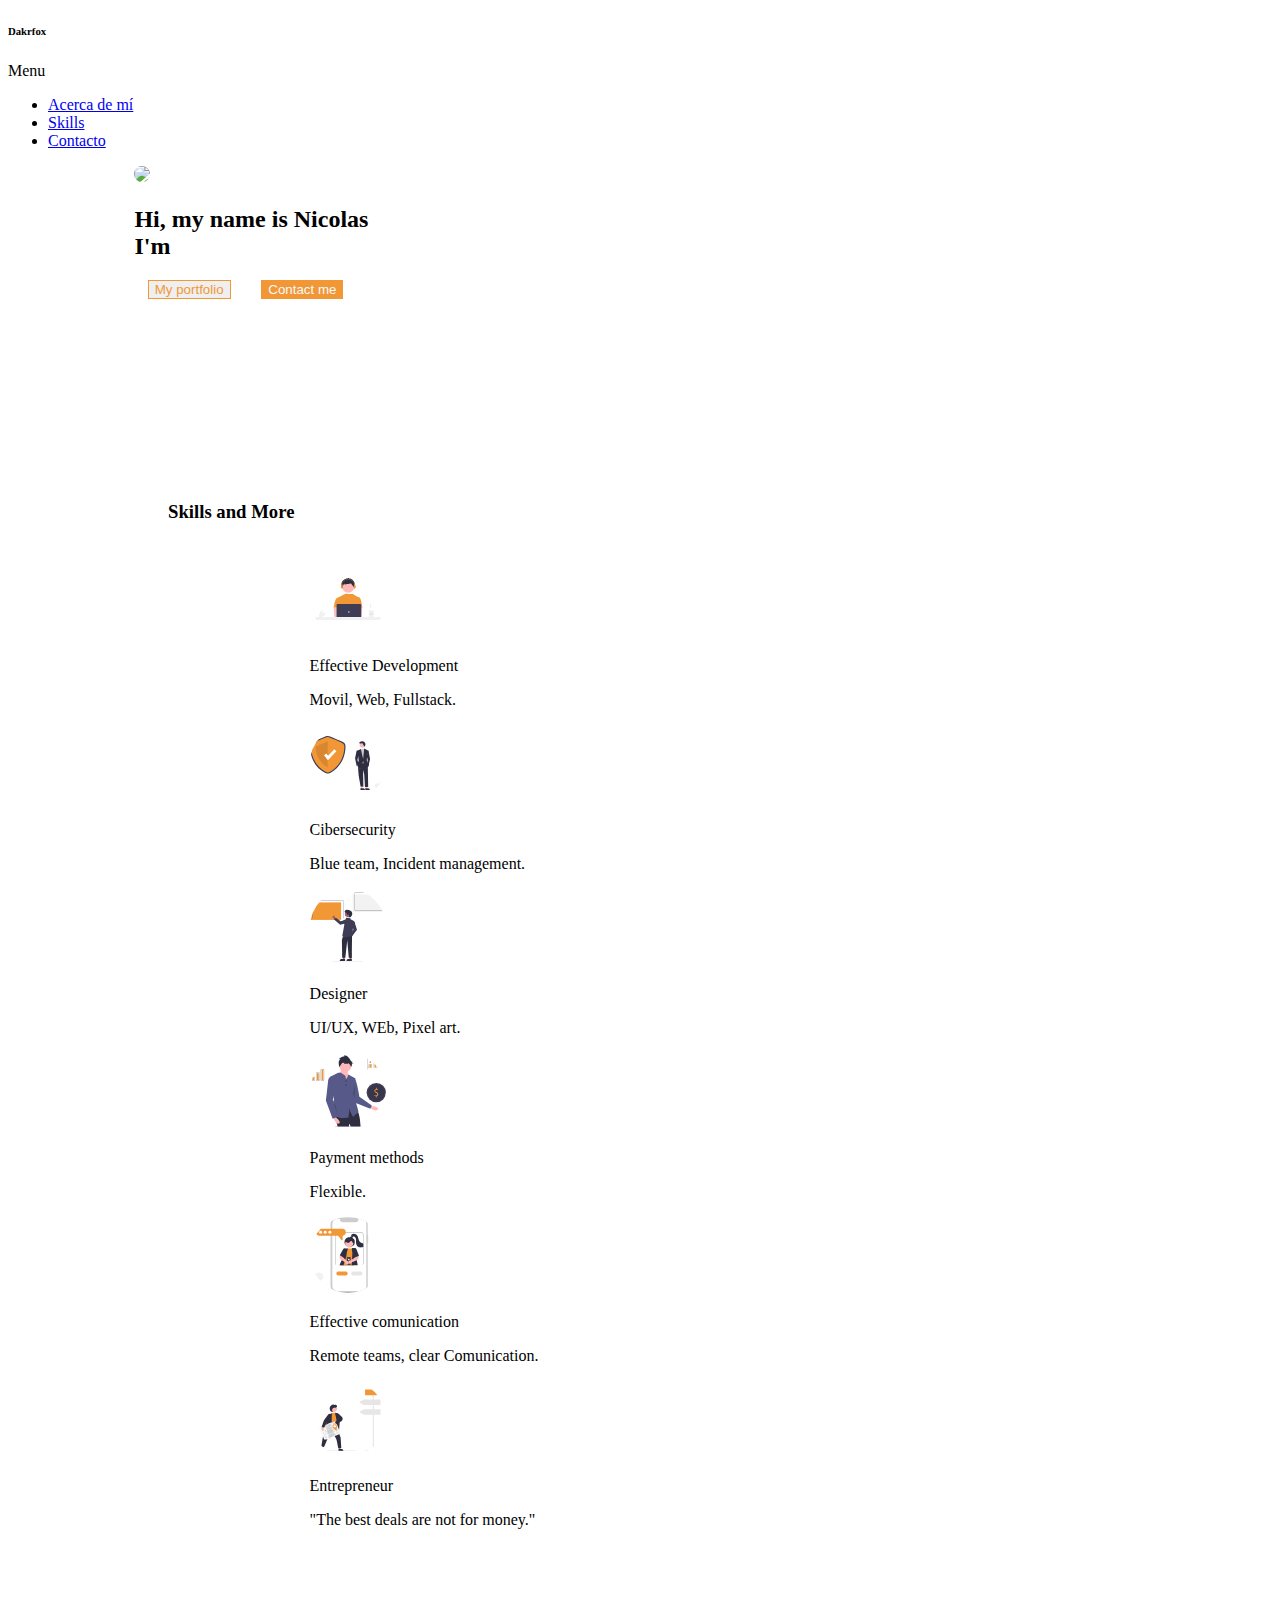
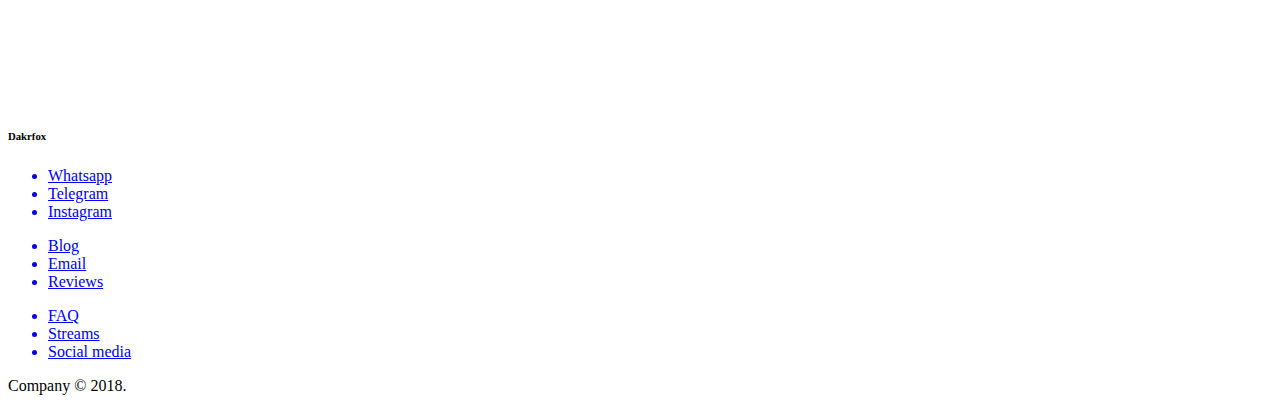
==== index.html @ aefc30e6 "skill and more" ====
<!DOCTYPE html>
<html id="page">

<head>
    <title>Nicolás Martínez</title>
    <meta name="viewport" content="width=device-width, initial-scale=1, maximum-scale=1, user-scalable=0" />
    <meta charset="UTF-8" />
    <meta http-equiv="X-UA-Compatible" content="IE=edge;" />
    <link href="https://unpkg.com/cirrus-ui" type="text/css" rel="stylesheet" />
    <link href="https://fonts.googleapis.com/css?family=Nunito+Sans:200,300,400,600,700" rel="stylesheet" />
    <link href="https://fonts.googleapis.com/css?family=Montserrat:400,700" rel="stylesheet" />
    <link rel="stylesheet" href="https://use.fontawesome.com/releases/v5.2.0/css/all.css"
        integrity="sha384-hWVjflwFxL6sNzntih27bfxkr27PmbbK/iSvJ+a4+0owXq79v+lsFkW54bOGbiDQ" crossorigin="anonymous" />
    <script src="https://code.jquery.com/jquery-2.2.4.min.js"
        integrity="sha256-BbhdlvQf/xTY9gja0Dq3HiwQF8LaCRTXxZKRutelT44=" crossorigin="anonymous"></script>
    <link rel="stylesheet" href="./css/styles.css">

</head>

<body>
    <div class="header header-fixed unselectable header-animated">
        <div class="header-brand">
            <div class="nav-item no-hover">
                <h6 class="title">Dakrfox</h6>
            </div>
            <div class="nav-item nav-btn" id="header-btn"> <span></span> <span></span> <span></span> </div>
        </div>
        <div class="header-nav" id="header-menu">
            <div class="nav-left">
                <div class="nav-item text-center"> <a href="#"> <span class="icon"> <i class="fab fa-wrapper fa-twitter"
                                aria-hidden="true"></i> </span> </a> </div>
                <div class="nav-item text-center"> <a href="#"> <span class="icon"> <i
                                class="fab fa-wrapper fa-linkedin" aria-hidden="true"></i> </span> </a> </div>
                <div class="nav-item text-center"> <a href="#"> <span class="icon"> <i class="fab fa-wrapper fa-github"
                                aria-hidden="true"></i> </span> </a> </div>
            </div>
            <div class="nav-right">
                <div class="nav-item has-sub toggle-hover" id="dropdown">
                    <a class="nav-dropdown-link">Menu</a>
                    <ul class="dropdown-menu dropdown-animated" role="menu">
                        <li role="menu-item"><a href="#">Acerca de mí</a></li>
                        <li role="menu-item"><a href="#">Skills</a></li>
                        <li role="menu-item"><a href="#">Contacto</a></li>
                    </ul>
                </div>
            </div>
        </div>
    </div>
    <section class="section">
        <div class="hero fullscreen">
            <div class="hero-body">
                <div class="content">

                    <div class="row w-100 h-100">
                        <div class="col-4 uppercase">
                            <div class="uppercase">
                                <img class="img-stretch w-120 h-120" style="border-radius: 100%;" src="img/NIMH.webp">
                            </div>
                        </div>
                        <div class="col-8 uppercase u-center">
                            <div class="uppercase p-3 u-center">
                                <h2 class="title">Hi, my name is Nicolas <br> I'm <span class="animate"></span> </h2>
                                <div class="family-btn u-center">

                                    <button class="btn">My portfolio</button>
                                    <button class="btn orange">Contact me</button>
                                </div>
                            </div>

                        </div>
                    </div>
                </div>
            </div>
        </div>
        </div>
    </section>

    <section class="seccion bg-light">


        <h3 class="h3 bg-light">Skills and More</h3>


        <div class="row">
            <div class="col-4">
                <div class="card">
                    <div class="content u-text-center pt-3">
                        
                        <img src="./img/undraw_Coding_re_iv62.svg" style="border-radius: 100%; height: 4.75rem; width: 4.75rem;" class="bg-gray-200" alt="">
                        <p id="projectname" class="title mt-2 mb-0">Effective Development</p>
                        <p>Movil, Web, Fullstack.</p>
                    </div>
                </div>
            </div>
            <div class="col-4">
                <div class="card">
                    <div class="content u-text-center pt-3">
                        <img src="./img/undraw_Security_on_re_e491.svg" style="border-radius: 100%; height: 4.75rem; width: 4.75rem;" class="bg-gray-200" alt="">
                        <p id="projectname" class="title mt-2 mb-0">Cibersecurity</p>
                        <p>Blue team, Incident management.</p>
                    </div>
                </div>
            </div>
            <div class="col-4">
                <div class="card">
                    <div class="content u-text-center pt-3">
                        <img src="./img/undraw_Choice_re_2hkp.svg" style="border-radius: 100%; height: 4.75rem; width: 4.75rem;" class="bg-gray-200" alt="">
                        <p id="projectname" class="title mt-2 mb-0">Designer</p>
                        <p>UI/UX, WEb, Pixel art.</p>
                    </div>
                </div>
            </div>
        </div>

        <div class="row">
            <div class="col-4">
                <div class="card">
                    <div class="content u-text-center pt-3">
                        <img src="./img/undraw_personal_finance_tqcd.svg" style="border-radius: 100%; height: 4.75rem; width: 4.75rem;" class="bg-gray-200" alt="">
                        <p id="projectname" class="title mt-2 mb-0">Payment methods</p>
                        <p>Flexible.</p>
                    </div>
                </div>
            </div>
            <div class="col-4">
                <div class="card">
                    <div class="content u-text-center pt-3">
                        <img src="./img/undraw_Online_world_re_h4cb.svg" style="border-radius: 100%; height: 4.75rem; width: 4.75rem;" class="bg-gray-200" alt="">
                        
                        <p id="projectname" class="title mt-2 mb-0">Effective comunication</p>
                        <p>Remote teams, clear Comunication.</p>
                    </div>
                </div>
            </div>
            <div class="col-4">
                <div class="card">
                    <div class="content u-text-center pt-3">
                        <img src="./img/undraw_right_direction_tge8.svg" style="border-radius: 100%; height: 4.75rem; width: 4.75rem;" class="bg-gray-200" alt="">
                        <p id="projectname" class="title mt-2 mb-0">Entrepreneur</p>
                        <p>"The best deals are not for money."</p>
                    </div>
                </div>
            </div>
        </div>


        </div>


    </section>

    <!--FOOTER-->
    <footer class="footer bg-light text-dark">
        <h6 class="footer__title black uppercase">Dakrfox</h6>
        <div class="content">
            <div class="divider"></div>

            <div class="row">
                <div class="col-4">
                    <ul class="no-bullets">
                        <a href="!#">
                            <li class="footer__list-item">Whatsapp</li>
                        </a>
                        <a href="!#">
                            <li class="footer__list-item">Telegram</li>
                        </a>
                        <a href="!#">
                            <li class="footer__list-item">Instagram</li>
                        </a>
                        <ul>
                        </ul>
                    </ul>
                </div>
                <div class="col-4">
                    <ul class="no-bullets">
                        <a href="!#">
                            <li class="footer__list-item">Blog</li>
                        </a>
                        <a href="!#">
                            <li class="footer__list-item">Email</li>
                        </a>
                        <a href="!#">
                            <li class="footer__list-item">Reviews</li>
                        </a>
                        <ul>
                        </ul>
                    </ul>
                </div>
                <div class="col-4">
                    <ul class="no-bullets">
                        <a href="!#">
                            <li class="footer__list-item">FAQ</li>
                        </a>
                        <a href="!#">
                            <li class="footer__list-item">Streams</li>
                        </a>
                        <a href="!#">
                            <li class="footer__list-item">Social media</li>
                        </a>
                        <ul>
                        </ul>
                    </ul>
                </div>
            </div>
        </div>
        <p class="subtitle">Company © 2018.</p>
    </footer>


    <!--scripts-->
    <script src="https://cdn.jsdelivr.net/npm/typed.js@2.0.12"></script>
    <script src="./js/main.js"></script>

    <!-- The core Firebase JS SDK is always required and must be listed first -->
    <script src="/__/firebase/8.8.1/firebase-app.js"></script>

    <!-- TODO: Add SDKs for Firebase products that you want to use
     https://firebase.google.com/docs/web/setup#available-libraries -->
    <script src="/__/firebase/8.8.1/firebase-analytics.js"></script>

    <!-- Initialize Firebase -->
    <script src="/__/firebase/init.js"></script>
</body>

</html>
---- css/styles.css ----
:root{
    --main-orange: #f19736;
    --main-white: #f6f9fc;
}

.imma {
    font-weight: bold;
    color: var(--main-orange);  
    font-style: normal;
}
.hero.fullscreen .hero-body .content {
    max-width: 75em;
    margin: 0 auto 1.5em; 
    /*margin-left: 5.5em;*/
    width: 80%; 
}
.family-btn{
    margin-top: 1em;
    width: 100%;
}
.family-btn .btn{
    margin: 0 1em ;
    border: solid 1px var(--main-orange);
    color: var(--main-orange);
}
.family-btn .btn:hover{
    color: var(--main-white);
    background-color: var(--main-orange);
    transform: scale(1.05);
}
.family-btn .btn.orange{
    color: var(--main-white);
    background-color: var(--main-orange);
}
.family-btn .btn.orange:hover{
    transform: scale(1.05);
}
.skills-n-advantages .row{
    width: 100%;
}
.row.m-10{
    margin: 10rem;
    
}
.seccion.bg-light{
    padding: 10rem;
}
.card{
    max-width: 70%;
    margin: auto;
}
.h3.bg-light{
    margin-bottom: 2em;
}

@media only screen and (max-width: 768px){
    
    .seccion.bg-light{
        padding: 0;
        padding-top: 2em;
        padding-bottom: 1.5em;
    }
    .col-4{
        margin-top: 1rem;
    }
    .row{
        margin:0 1em 0 1em;
    }
    .card{
        max-width: 100%;
        margin: auto;
        
    }
}
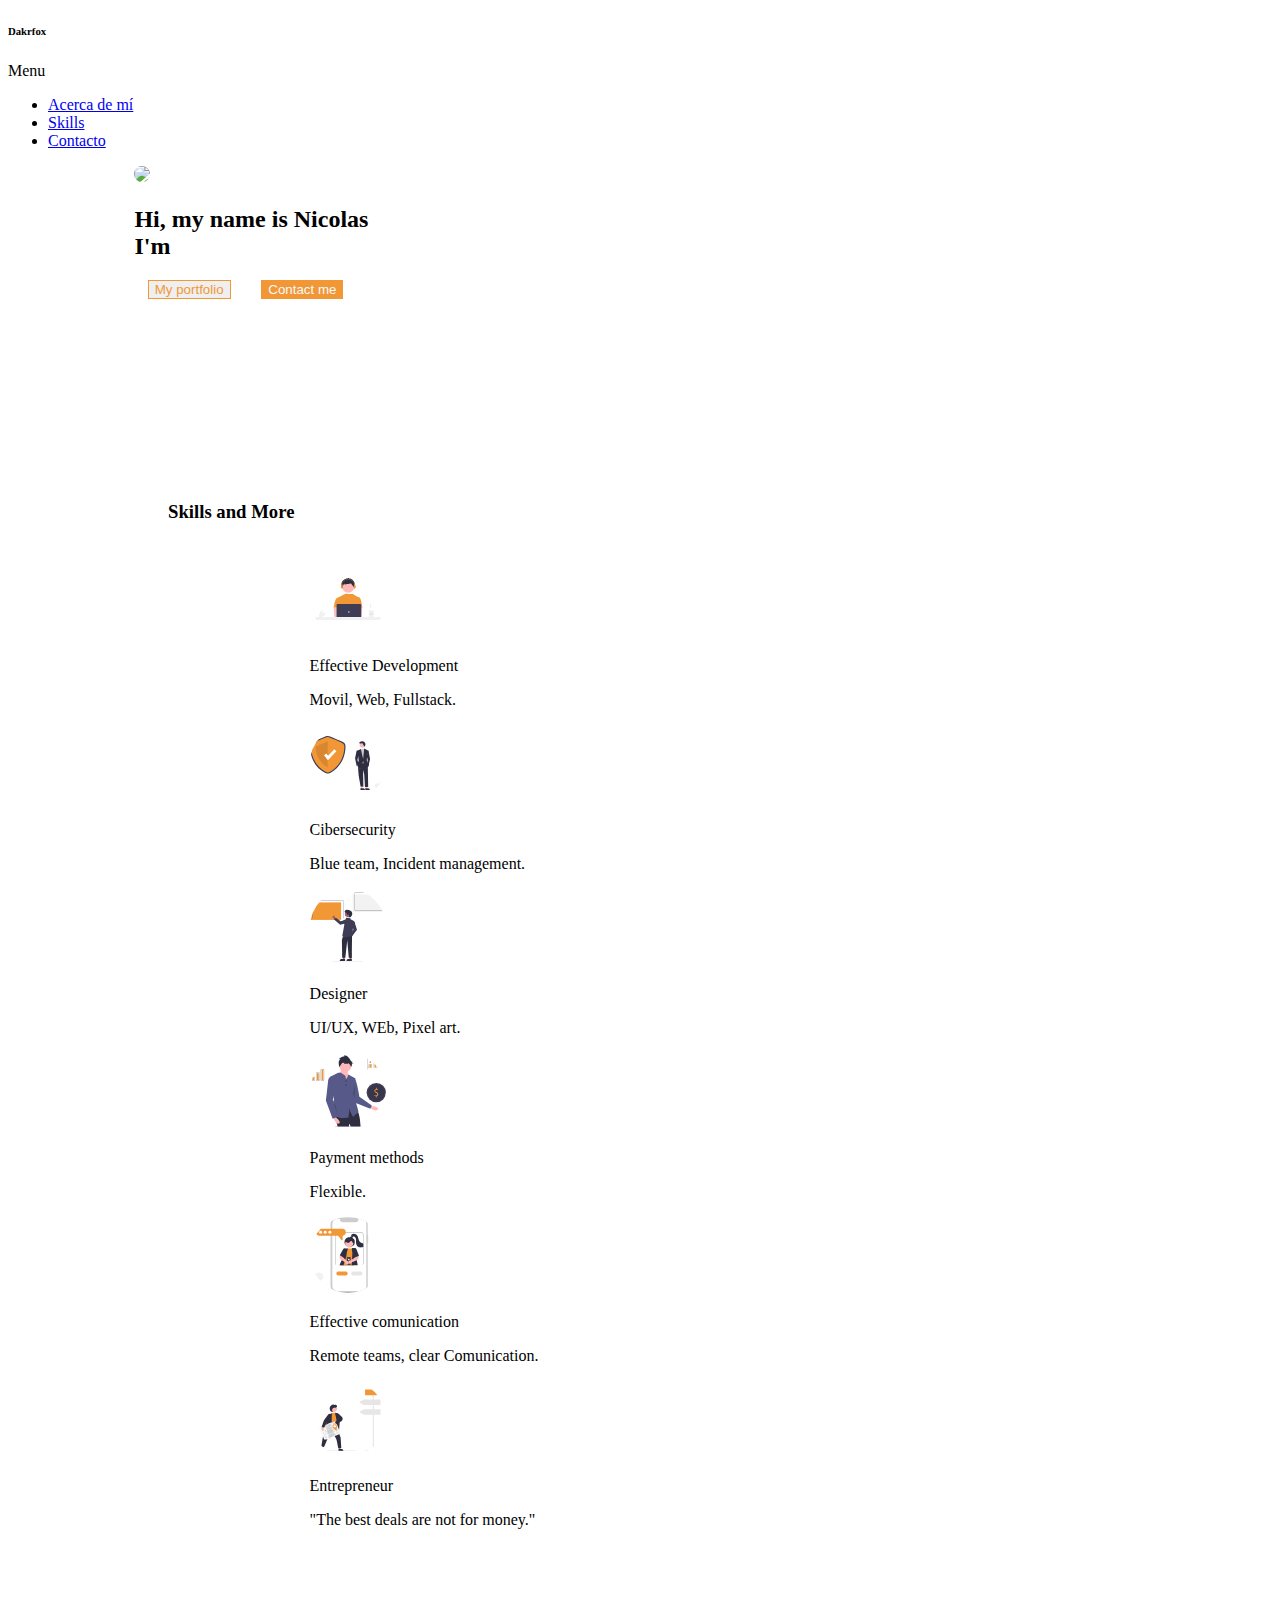
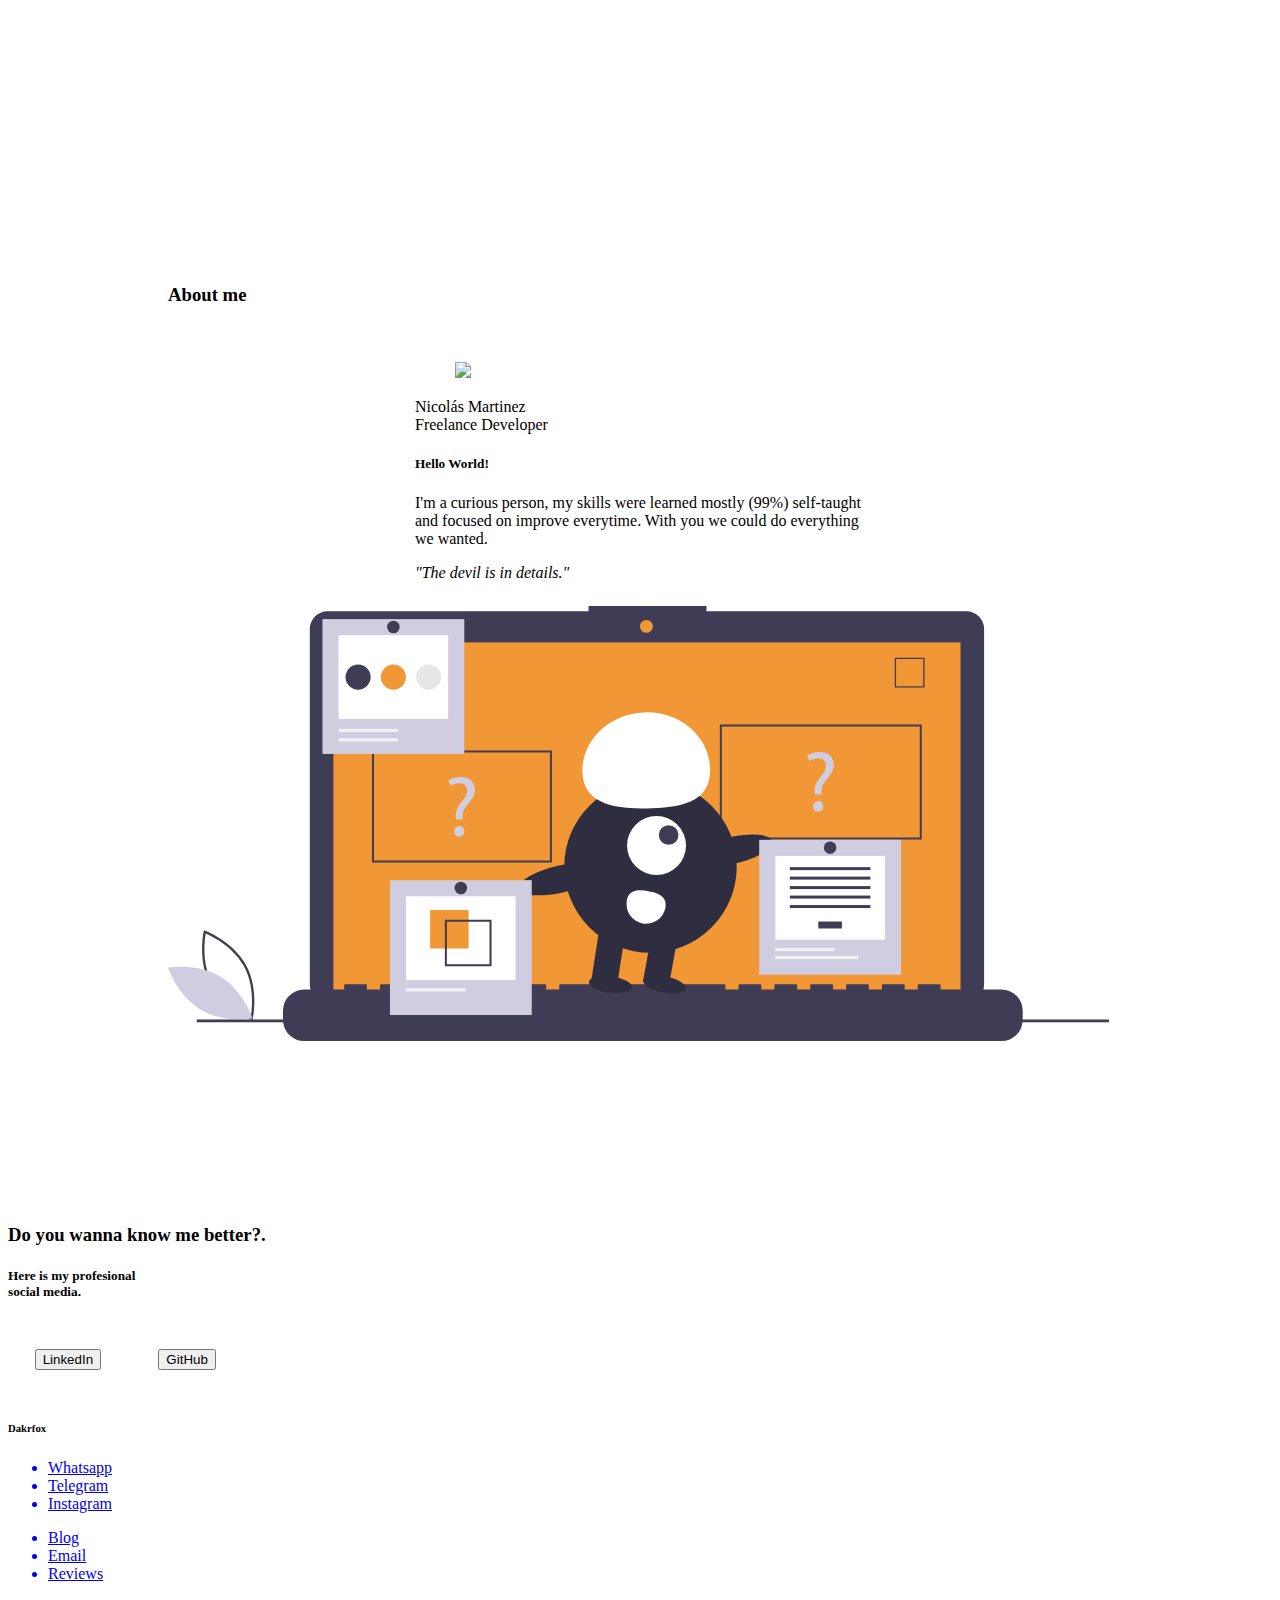
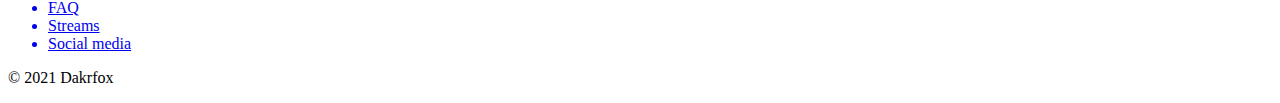
==== commit 35868f48: "about me" ====
--- a/index.html
+++ b/index.html
@@ -2,7 +2,7 @@
 <html id="page">
 
 <head>
-    <title>Nicolás Martínez</title>
+    <title>Nicolas Martinez</title>
     <meta name="viewport" content="width=device-width, initial-scale=1, maximum-scale=1, user-scalable=0" />
     <meta charset="UTF-8" />
     <meta http-equiv="X-UA-Compatible" content="IE=edge;" />
@@ -85,8 +85,9 @@
             <div class="col-4">
                 <div class="card">
                     <div class="content u-text-center pt-3">
-                        
-                        <img src="./img/undraw_Coding_re_iv62.svg" style="border-radius: 100%; height: 4.75rem; width: 4.75rem;" class="bg-gray-200" alt="">
+
+                        <img src="./img/undraw_Coding_re_iv62.svg"
+                            style="border-radius: 100%; height: 4.75rem; width: 4.75rem;" class="bg-gray-200" alt="">
                         <p id="projectname" class="title mt-2 mb-0">Effective Development</p>
                         <p>Movil, Web, Fullstack.</p>
                     </div>
@@ -95,7 +96,8 @@
             <div class="col-4">
                 <div class="card">
                     <div class="content u-text-center pt-3">
-                        <img src="./img/undraw_Security_on_re_e491.svg" style="border-radius: 100%; height: 4.75rem; width: 4.75rem;" class="bg-gray-200" alt="">
+                        <img src="./img/undraw_Security_on_re_e491.svg"
+                            style="border-radius: 100%; height: 4.75rem; width: 4.75rem;" class="bg-gray-200" alt="">
                         <p id="projectname" class="title mt-2 mb-0">Cibersecurity</p>
                         <p>Blue team, Incident management.</p>
                     </div>
@@ -104,7 +106,8 @@
             <div class="col-4">
                 <div class="card">
                     <div class="content u-text-center pt-3">
-                        <img src="./img/undraw_Choice_re_2hkp.svg" style="border-radius: 100%; height: 4.75rem; width: 4.75rem;" class="bg-gray-200" alt="">
+                        <img src="./img/undraw_Choice_re_2hkp.svg"
+                            style="border-radius: 100%; height: 4.75rem; width: 4.75rem;" class="bg-gray-200" alt="">
                         <p id="projectname" class="title mt-2 mb-0">Designer</p>
                         <p>UI/UX, WEb, Pixel art.</p>
                     </div>
@@ -116,7 +119,8 @@
             <div class="col-4">
                 <div class="card">
                     <div class="content u-text-center pt-3">
-                        <img src="./img/undraw_personal_finance_tqcd.svg" style="border-radius: 100%; height: 4.75rem; width: 4.75rem;" class="bg-gray-200" alt="">
+                        <img src="./img/undraw_personal_finance_tqcd.svg"
+                            style="border-radius: 100%; height: 4.75rem; width: 4.75rem;" class="bg-gray-200" alt="">
                         <p id="projectname" class="title mt-2 mb-0">Payment methods</p>
                         <p>Flexible.</p>
                     </div>
@@ -125,8 +129,9 @@
             <div class="col-4">
                 <div class="card">
                     <div class="content u-text-center pt-3">
-                        <img src="./img/undraw_Online_world_re_h4cb.svg" style="border-radius: 100%; height: 4.75rem; width: 4.75rem;" class="bg-gray-200" alt="">
-                        
+                        <img src="./img/undraw_Online_world_re_h4cb.svg"
+                            style="border-radius: 100%; height: 4.75rem; width: 4.75rem;" class="bg-gray-200" alt="">
+
                         <p id="projectname" class="title mt-2 mb-0">Effective comunication</p>
                         <p>Remote teams, clear Comunication.</p>
                     </div>
@@ -135,7 +140,8 @@
             <div class="col-4">
                 <div class="card">
                     <div class="content u-text-center pt-3">
-                        <img src="./img/undraw_right_direction_tge8.svg" style="border-radius: 100%; height: 4.75rem; width: 4.75rem;" class="bg-gray-200" alt="">
+                        <img src="./img/undraw_right_direction_tge8.svg"
+                            style="border-radius: 100%; height: 4.75rem; width: 4.75rem;" class="bg-gray-200" alt="">
                         <p id="projectname" class="title mt-2 mb-0">Entrepreneur</p>
                         <p>"The best deals are not for money."</p>
                     </div>
@@ -145,6 +151,76 @@
 
 
         </div>
+
+
+    </section>
+
+
+    <section class="about-me">
+
+
+        <h3 class="h3">About me</h3>
+
+        <div class="row">
+            <div class="col-6 uppercase">
+                <div class="frame">
+                    <div class="frame__header u-text-center">
+                        <div>
+                            <figure class="avatar"><img src="https://orig04.deviantart.net/aded/f/2013/066/c/2/profile_picture_by_naivety_stock-d5x8lbn.jpg"></figure>
+                        </div>
+                        <div>
+                            <div class="frame__title">Nicolás Martinez</div>
+                            <div class="frame__subtitle">Freelance Developer</div>
+                        </div>
+                        <div class="row">
+                            <a class="col" href="#"><i class="fa fa-wrapper fa-facebook link-btn" aria-hidden="true"></i></a>
+                            <a class="col" href="#"><i class="fa fa-wrapper fa-twitter link-btn" aria-hidden="true"></i></a>
+                            <a class="col" href="#"><i class="fa fa-wrapper fa-instagram link-btn" aria-hidden="true"></i></a>
+                            <a class="col" href="#"><i class="fa fa-wrapper fa-medium link-btn" aria-hidden="true"></i></a>
+                        </div>
+                    </div>
+                    <div class="content-no-padding">
+                        <div class="divider m-0"></div>
+                    </div>
+                    <div class="frame__body">
+                        <div class="content u-text-center">
+                            <h5>Hello World!</h5>
+                            <p>I'm a curious person, my skills were learned mostly (99%) self-taught and focused on improve everytime. With you we could do everything we wanted.</p>
+                        </div>
+                    </div>
+                    <div class="content-no-padding">
+                        <div class="divider m-0"></div>
+                    </div>
+                    <div class="frame__footer">
+                        <div class="frame__subtitle u-text-center"><i>"The devil is in details."</i></div>
+                    </div>
+                </div>
+            </div>
+            <div class="col-6 uppercase u-center">
+               <img src="./img/undraw_online_test_gba7.svg" alt="">
+            </div>
+        </div>
+
+    </section>
+
+
+
+
+
+    <div class="hero bg-orange-400">
+        <div class="hero-body">
+            <div class="content">
+                <h3 class="title white">Do you wanna know me better?.</h3>
+                <h5 class="subtitle text-gray-300">Here is my profesional <br> social media.</h5>
+            </div>
+            <div class="u-items-flex-end u-inline-flex">
+                <button class="u-shadow bg-light">LinkedIn</button>
+                <button class="u-shadow bg-light">GitHub</button>
+            </div>
+        </div>
+    </div>
+
+    <section>
 
 
     </section>
@@ -203,7 +279,7 @@
                 </div>
             </div>
         </div>
-        <p class="subtitle">Company © 2018.</p>
+        <p class="subtitle">© 2021 Dakrfox</p>
     </footer>
 
 
@@ -211,15 +287,6 @@
     <script src="https://cdn.jsdelivr.net/npm/typed.js@2.0.12"></script>
     <script src="./js/main.js"></script>
 
-    <!-- The core Firebase JS SDK is always required and must be listed first -->
-    <script src="/__/firebase/8.8.1/firebase-app.js"></script>
-
-    <!-- TODO: Add SDKs for Firebase products that you want to use
-     https://firebase.google.com/docs/web/setup#available-libraries -->
-    <script src="/__/firebase/8.8.1/firebase-analytics.js"></script>
-
-    <!-- Initialize Firebase -->
-    <script src="/__/firebase/init.js"></script>
 </body>
 
 </html>--- a/css/styles.css
+++ b/css/styles.css
@@ -52,9 +52,40 @@
 .h3.bg-light{
     margin-bottom: 2em;
 }
-
+.u-shadow.bg-light{
+    margin: 2em;
+}
+.about-me{
+    padding: 10em;
+}
+.frame{
+    max-width: 450px;
+    margin: 3.5em auto 1.5em;
+}
 @media only screen and (max-width: 768px){
-    
+    .img-stretch.w-120.h-120{
+        margin: 5em auto 0;
+        max-width: 180px;
+        max-height: 180px;
+    }
+    .title{
+        text-align: center;
+        font-size: 16px;
+    }
+    .btn{
+       
+        width: 100%;
+    }
+    .hero.fullscreen .hero-body{
+        max-height: 100%;
+    }
+    .hero.fullscreen .hero-body .content{
+        margin: 0 auto 0;
+        width: 100%;
+    }
+    .btn.orange{
+        margin-top: 1em;
+    }
     .seccion.bg-light{
         padding: 0;
         padding-top: 2em;
@@ -63,12 +94,31 @@
     .col-4{
         margin-top: 1rem;
     }
-    .row{
-        margin:0 1em 0 1em;
+    .row.w-100.h-100{
+        margin: 0 auto 0;
+    }
+    .h3.bg-light{
+        text-align: center;
     }
     .card{
         max-width: 100%;
         margin: auto;
         
     }
+    .u-shadow.bg-light{
+        margin: 1em;
+    }
+    .title.white{
+        font-size: 18px;
+        text-align: left;
+
+    }
+    .subtitle.text-gray-300{
+        font-size: 14px;
+        text-align: left;
+    }
+    .about-me
+    {
+        padding: 1em;
+    }
 }
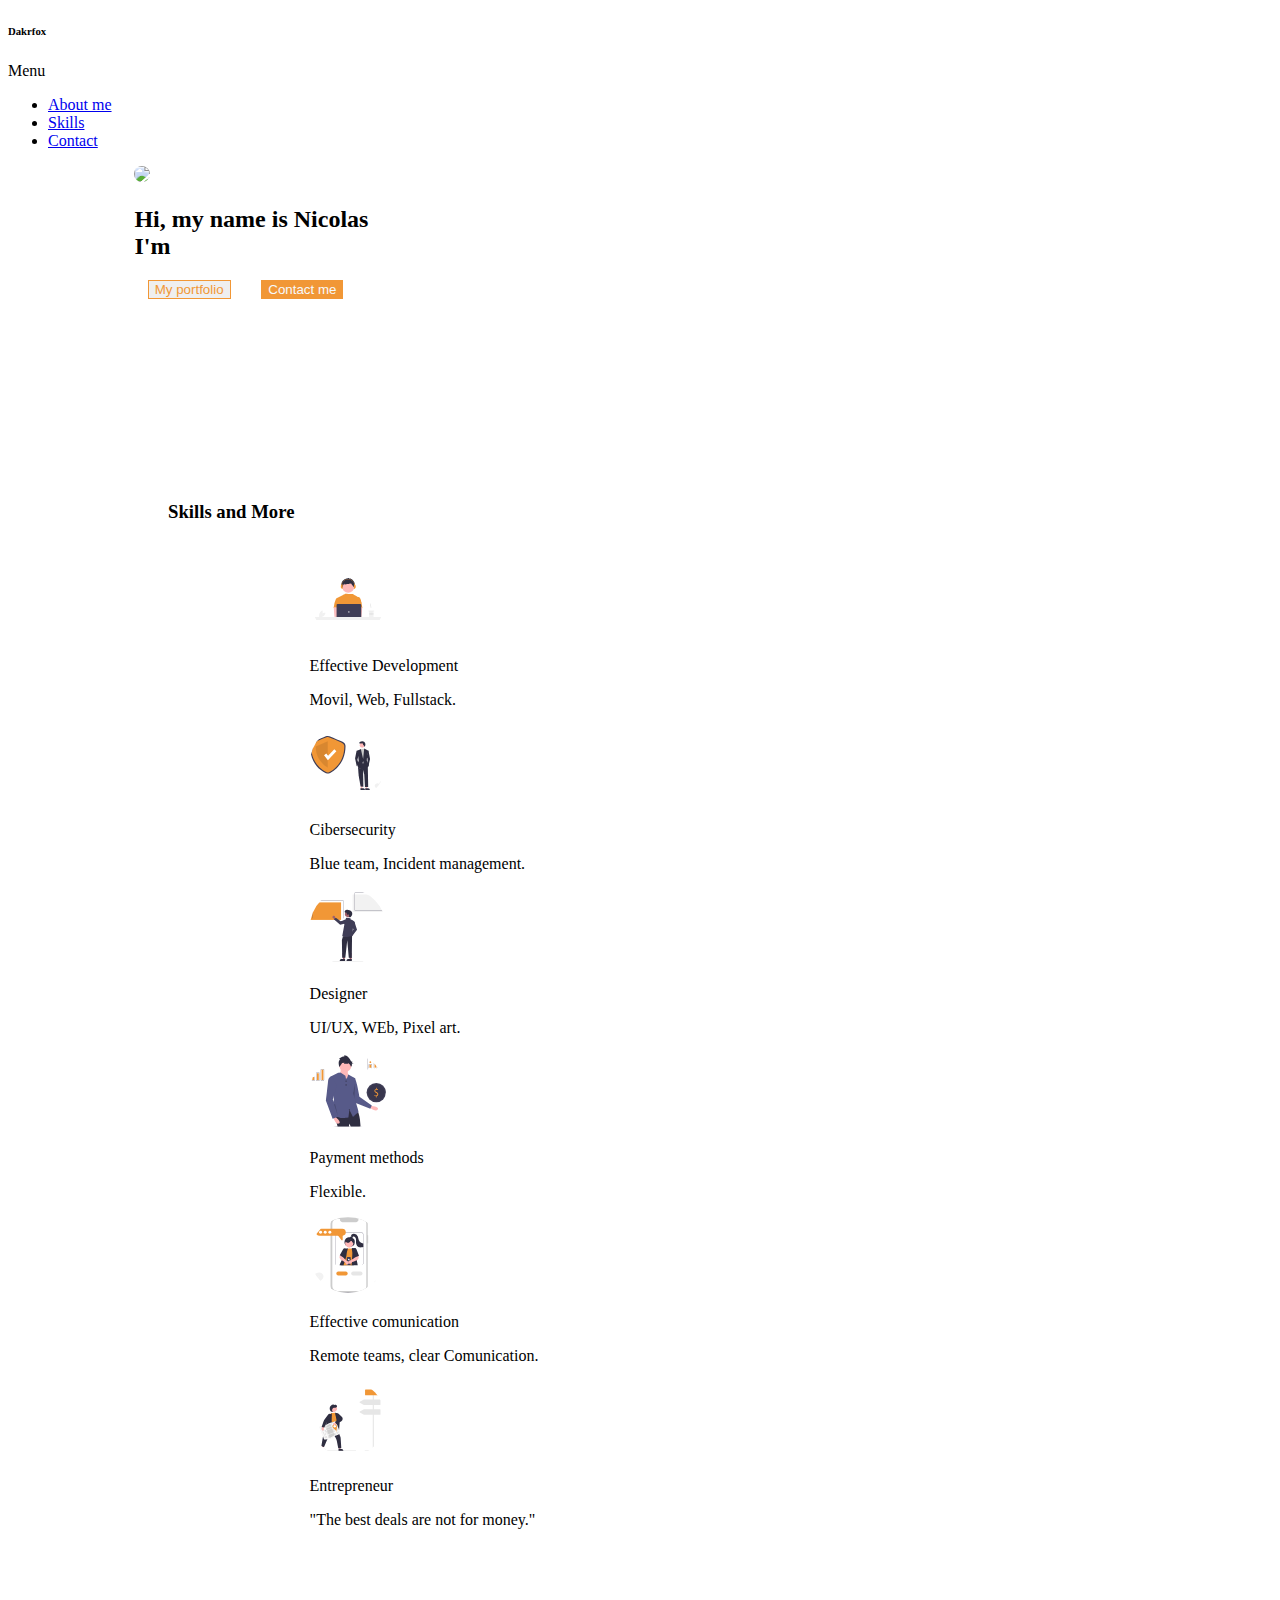
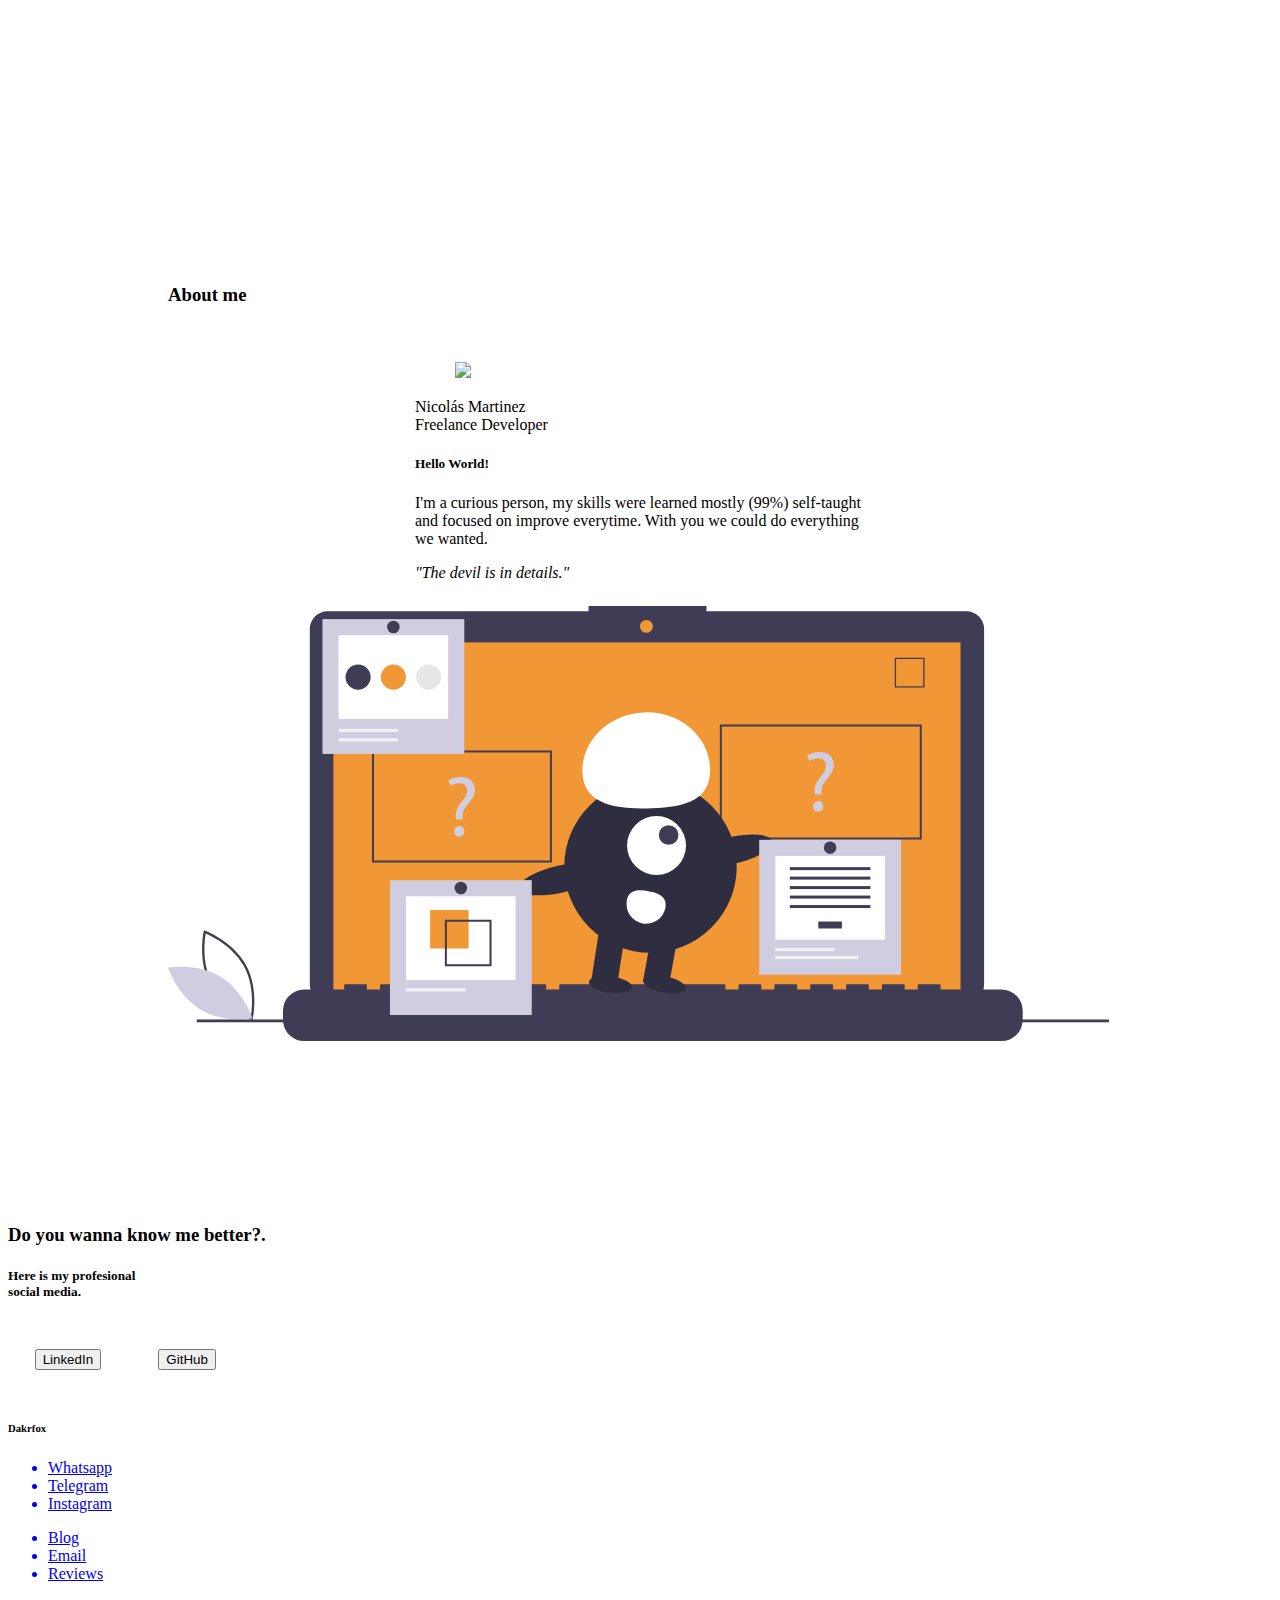
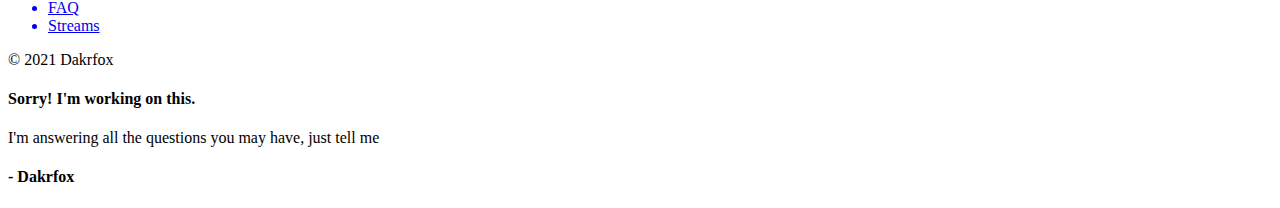
==== commit 8ac2e52a: "one finish" ====
--- a/index.html
+++ b/index.html
@@ -6,6 +6,7 @@
     <meta name="viewport" content="width=device-width, initial-scale=1, maximum-scale=1, user-scalable=0" />
     <meta charset="UTF-8" />
     <meta http-equiv="X-UA-Compatible" content="IE=edge;" />
+    <link rel="shortcut icon" href="./img/circle-cropped.png">
     <link href="https://unpkg.com/cirrus-ui" type="text/css" rel="stylesheet" />
     <link href="https://fonts.googleapis.com/css?family=Nunito+Sans:200,300,400,600,700" rel="stylesheet" />
     <link href="https://fonts.googleapis.com/css?family=Montserrat:400,700" rel="stylesheet" />
@@ -27,20 +28,20 @@
         </div>
         <div class="header-nav" id="header-menu">
             <div class="nav-left">
-                <div class="nav-item text-center"> <a href="#"> <span class="icon"> <i class="fab fa-wrapper fa-twitter"
-                                aria-hidden="true"></i> </span> </a> </div>
-                <div class="nav-item text-center"> <a href="#"> <span class="icon"> <i
+                <div class="nav-item text-center"> <a href="https://twitter.com/dakrfox"> <span class="icon"> <i
+                                class="fab fa-wrapper fa-twitter" aria-hidden="true"></i> </span> </a> </div>
+                <div class="nav-item text-center"> <a href="https://linkedin.com/in/dakrfox"> <span class="icon"> <i
                                 class="fab fa-wrapper fa-linkedin" aria-hidden="true"></i> </span> </a> </div>
-                <div class="nav-item text-center"> <a href="#"> <span class="icon"> <i class="fab fa-wrapper fa-github"
-                                aria-hidden="true"></i> </span> </a> </div>
+                <div class="nav-item text-center"> <a href="https://github.com/relibarion"> <span class="icon"> <i
+                                class="fab fa-wrapper fa-github" aria-hidden="true"></i> </span> </a> </div>
             </div>
             <div class="nav-right">
-                <div class="nav-item has-sub toggle-hover" id="dropdown">
+                <div class="nav-item has-sub toggle-hover text-orange-400" id="dropdown">
                     <a class="nav-dropdown-link">Menu</a>
                     <ul class="dropdown-menu dropdown-animated" role="menu">
-                        <li role="menu-item"><a href="#">Acerca de mí</a></li>
-                        <li role="menu-item"><a href="#">Skills</a></li>
-                        <li role="menu-item"><a href="#">Contacto</a></li>
+                        <li role="menu-item"><a href="#about-me">About me</a></li>
+                        <li role="menu-item"><a href="#skills">Skills</a></li>
+                        <li role="menu-item"><a href="#contact-me">Contact</a></li>
                     </ul>
                 </div>
             </div>
@@ -62,8 +63,8 @@
                                 <h2 class="title">Hi, my name is Nicolas <br> I'm <span class="animate"></span> </h2>
                                 <div class="family-btn u-center">
 
-                                    <button class="btn">My portfolio</button>
-                                    <button class="btn orange">Contact me</button>
+                                    <button onclick="location.href='https://github.com/relibarion'" class="btn">My portfolio</button>
+                                    <button onclick="location.href='https://t.me/dakrfox'" class="btn orange">Contact me</button>
                                 </div>
                             </div>
 
@@ -75,7 +76,7 @@
         </div>
     </section>
 
-    <section class="seccion bg-light">
+    <section class="seccion bg-light" id="skills">
 
 
         <h3 class="h3 bg-light">Skills and More</h3>
@@ -156,7 +157,7 @@
     </section>
 
 
-    <section class="about-me">
+    <section class="about-me" id="about-me">
 
 
         <h3 class="h3">About me</h3>
@@ -166,17 +167,24 @@
                 <div class="frame">
                     <div class="frame__header u-text-center">
                         <div>
-                            <figure class="avatar"><img src="https://orig04.deviantart.net/aded/f/2013/066/c/2/profile_picture_by_naivety_stock-d5x8lbn.jpg"></figure>
+                            <figure class="avatar"><img
+                                    src="https://orig04.deviantart.net/aded/f/2013/066/c/2/profile_picture_by_naivety_stock-d5x8lbn.jpg">
+                            </figure>
                         </div>
                         <div>
                             <div class="frame__title">Nicolás Martinez</div>
                             <div class="frame__subtitle">Freelance Developer</div>
                         </div>
                         <div class="row">
-                            <a class="col" href="#"><i class="fa fa-wrapper fa-facebook link-btn" aria-hidden="true"></i></a>
-                            <a class="col" href="#"><i class="fa fa-wrapper fa-twitter link-btn" aria-hidden="true"></i></a>
-                            <a class="col" href="#"><i class="fa fa-wrapper fa-instagram link-btn" aria-hidden="true"></i></a>
-                            <a class="col" href="#"><i class="fa fa-wrapper fa-medium link-btn" aria-hidden="true"></i></a>
+
+                            <a class="col" href="https://instagram.com/dakrfox"><i
+                                    class="fab fa-wrapper fa-instagram text-orange-400" aria-hidden="true"></i></a>
+                            <a class="col" href="https://twitter.com/dakrfox"><i
+                                    class="fab fa-wrapper fa-twitter text-orange-400" aria-hidden="true"></i></a>
+                            <a class="col" href="https://github.com/relibarion"><i
+                                    class="fab fa-wrapper fa-github text-orange-400" aria-hidden="true"></i></a>
+                            <a class="col" href="https://linkedin.com/in/dakrfox"><i
+                                    class="fab fa-wrapper fa-linkedin text-orange-400" aria-hidden="true"></i></a>
                         </div>
                     </div>
                     <div class="content-no-padding">
@@ -185,7 +193,8 @@
                     <div class="frame__body">
                         <div class="content u-text-center">
                             <h5>Hello World!</h5>
-                            <p>I'm a curious person, my skills were learned mostly (99%) self-taught and focused on improve everytime. With you we could do everything we wanted.</p>
+                            <p>I'm a curious person, my skills were learned mostly (99%) self-taught and focused on
+                                improve everytime. With you we could do everything we wanted.</p>
                         </div>
                     </div>
                     <div class="content-no-padding">
@@ -197,7 +206,7 @@
                 </div>
             </div>
             <div class="col-6 uppercase u-center">
-               <img src="./img/undraw_online_test_gba7.svg" alt="">
+                <img src="./img/undraw_online_test_gba7.svg" alt="">
             </div>
         </div>
 
@@ -207,18 +216,22 @@
 
 
 
-    <div class="hero bg-orange-400">
+    <div class="hero bg-orange-400" id="contact-me">
         <div class="hero-body">
             <div class="content">
                 <h3 class="title white">Do you wanna know me better?.</h3>
                 <h5 class="subtitle text-gray-300">Here is my profesional <br> social media.</h5>
             </div>
             <div class="u-items-flex-end u-inline-flex">
-                <button class="u-shadow bg-light">LinkedIn</button>
-                <button class="u-shadow bg-light">GitHub</button>
+                <button class="u-shadow bg-light"
+                    onclick="location.href='https://linkedin.com/in/dakrfox'">LinkedIn</button>
+                <button class="u-shadow bg-light"
+                    onclick="location.href='https://github.com/relibarion'">GitHub</button>
             </div>
         </div>
     </div>
+
+
 
     <section>
 
@@ -234,13 +247,13 @@
             <div class="row">
                 <div class="col-4">
                     <ul class="no-bullets">
-                        <a href="!#">
+                        <a href="https://wa.me/message/RRBBM3ZJ7P4BJ1">
                             <li class="footer__list-item">Whatsapp</li>
                         </a>
-                        <a href="!#">
+                        <a href="https://t.me/dakrfox">
                             <li class="footer__list-item">Telegram</li>
                         </a>
-                        <a href="!#">
+                        <a href="https://instagram.com/dakrfox">
                             <li class="footer__list-item">Instagram</li>
                         </a>
                         <ul>
@@ -249,13 +262,13 @@
                 </div>
                 <div class="col-4">
                     <ul class="no-bullets">
-                        <a href="!#">
+                        <a href="#test-modal">
                             <li class="footer__list-item">Blog</li>
                         </a>
-                        <a href="!#">
+                        <a href="mailto:dakrfox@Dakrfox.com">
                             <li class="footer__list-item">Email</li>
                         </a>
-                        <a href="!#">
+                        <a href="#test-modal">
                             <li class="footer__list-item">Reviews</li>
                         </a>
                         <ul>
@@ -264,15 +277,13 @@
                 </div>
                 <div class="col-4">
                     <ul class="no-bullets">
-                        <a href="!#">
+                        <a href="#test-modal">
                             <li class="footer__list-item">FAQ</li>
                         </a>
-                        <a href="!#">
+                        <a href="#">
                             <li class="footer__list-item">Streams</li>
                         </a>
-                        <a href="!#">
-                            <li class="footer__list-item">Social media</li>
-                        </a>
+                        
                         <ul>
                         </ul>
                     </ul>
@@ -283,10 +294,41 @@
     </footer>
 
 
+
+    <div class="modal modal-animated--zoom-out" id="test-modal">
+        <div class="modal-content" role="document">
+            <div class="modal-header">
+                <a href="#anchor-to-background" class="u-pull-right" aria-label="Close">
+                    <span class="icon">
+                        <i class="fa-wrapper fa fa-times"></i>
+                    </span>
+                </a>
+            </div>
+            <div class="modal-body">
+                <h4>Sorry! I'm working on this.</h4>
+                <p>I'm answering all the questions you may have, just tell me</p>
+            </div>
+            <div class="modal-footer">
+                <div class="form-section u-text-right">
+                    <h4>- Dakrfox</h4>
+                </div>
+            </div>
+        </div>
+    </div>
+
     <!--scripts-->
     <script src="https://cdn.jsdelivr.net/npm/typed.js@2.0.12"></script>
     <script src="./js/main.js"></script>
-
+    <script>
+        document.addEventListener('keyup', function (e) {
+            if (e.key === "Escape") {
+                const modals = document.querySelectorAll('.modal-overlay');
+                for (const modal of modals) {
+                    modal.click();
+                }
+            }
+        });
+    </script>
 </body>
 
 </html>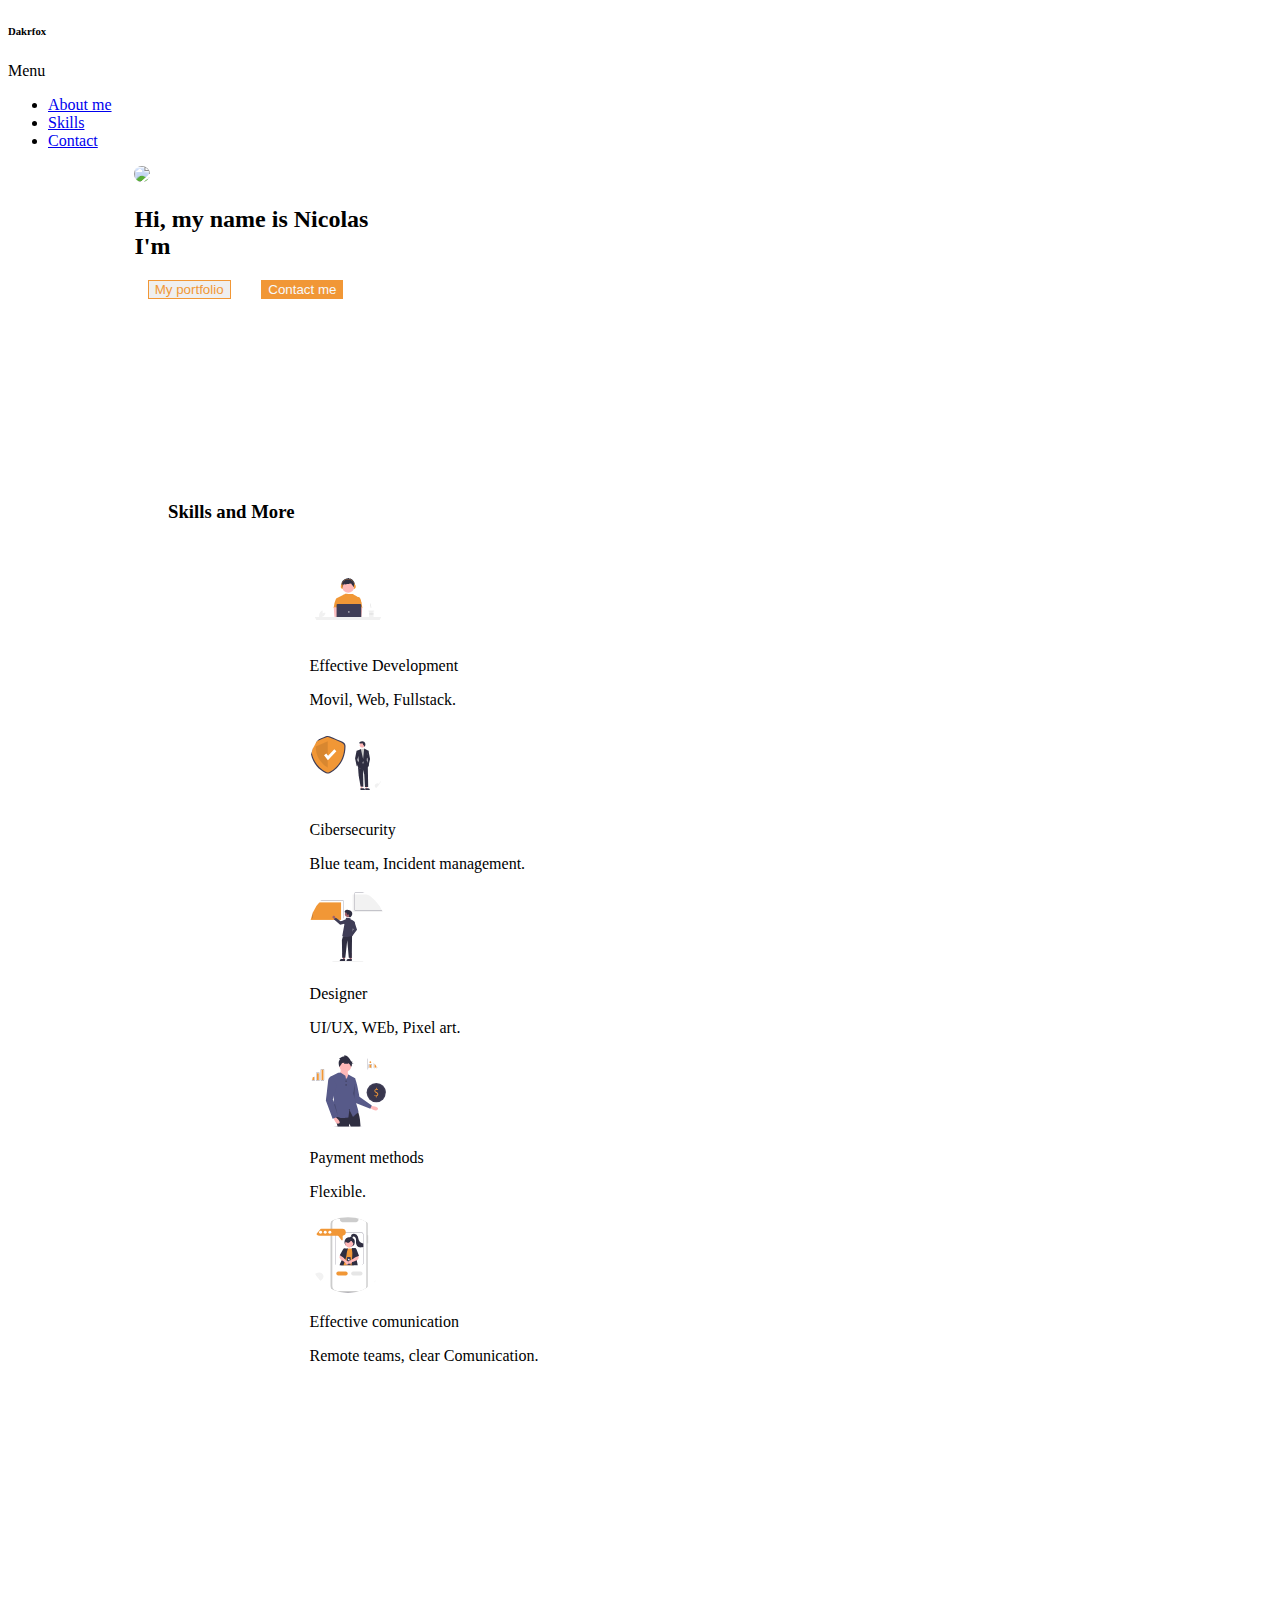
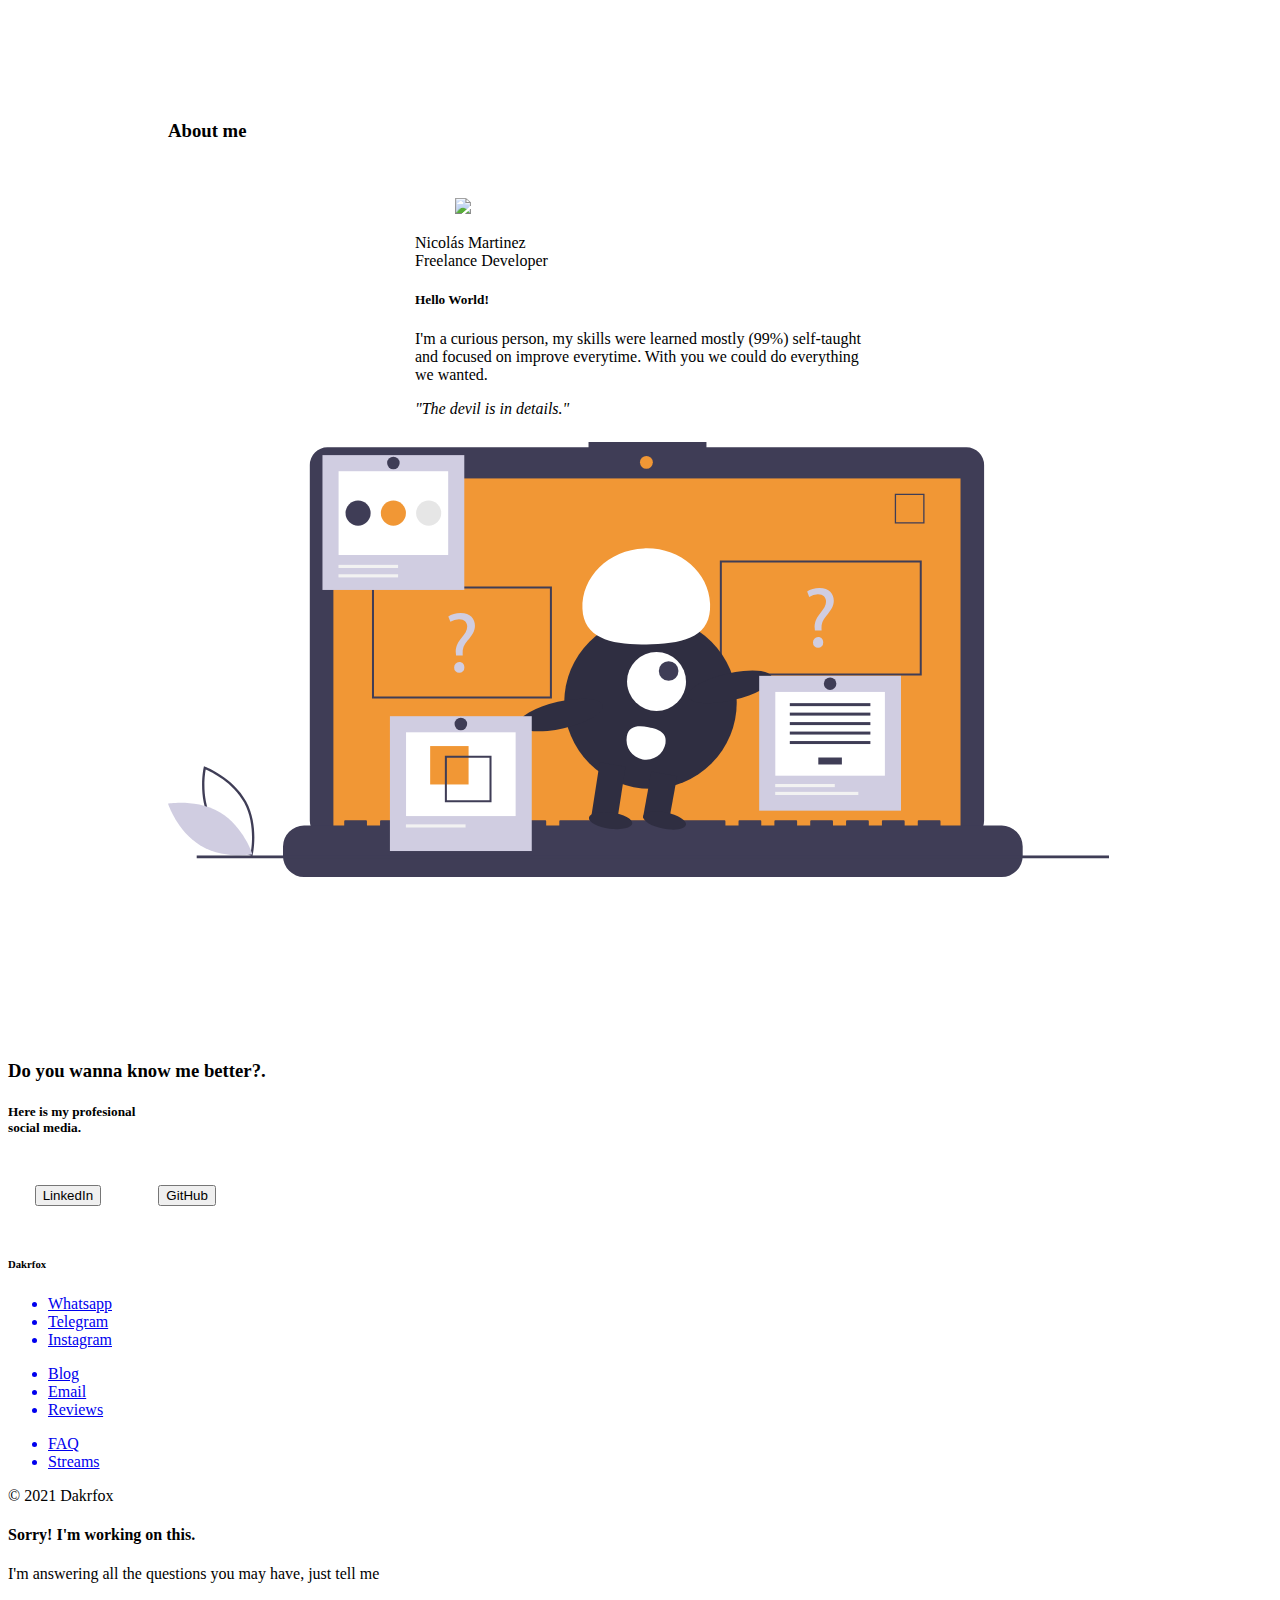
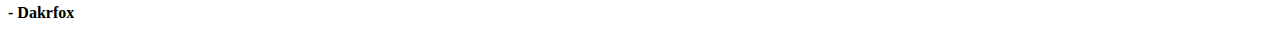
==== commit 9e0b2059: "adding UX" ====
--- a/index.html
+++ b/index.html
@@ -1,6 +1,6 @@
 <!DOCTYPE html>
 <html id="page">
-
+<!--aaaaaaaaaaaaaaa-->
 <head>
     <title>Nicolas Martinez</title>
     <meta name="viewport" content="width=device-width, initial-scale=1, maximum-scale=1, user-scalable=0" />
@@ -63,8 +63,10 @@
                                 <h2 class="title">Hi, my name is Nicolas <br> I'm <span class="animate"></span> </h2>
                                 <div class="family-btn u-center">
 
-                                    <button onclick="location.href='https://github.com/relibarion'" class="btn">My portfolio</button>
-                                    <button onclick="location.href='https://t.me/dakrfox'" class="btn orange">Contact me</button>
+                                    <button onclick="location.href='https://github.com/relibarion'" class="btn">My
+                                        portfolio</button>
+                                    <button onclick="location.href='https://t.me/dakrfox'" class="btn orange">Contact
+                                        me</button>
                                 </div>
                             </div>
 
@@ -78,7 +80,6 @@
 
     <section class="seccion bg-light" id="skills">
 
-
         <h3 class="h3 bg-light">Skills and More</h3>
 
 
@@ -115,7 +116,6 @@
                 </div>
             </div>
         </div>
-
         <div class="row">
             <div class="col-4">
                 <div class="card">
@@ -132,36 +132,16 @@
                     <div class="content u-text-center pt-3">
                         <img src="./img/undraw_Online_world_re_h4cb.svg"
                             style="border-radius: 100%; height: 4.75rem; width: 4.75rem;" class="bg-gray-200" alt="">
-
                         <p id="projectname" class="title mt-2 mb-0">Effective comunication</p>
                         <p>Remote teams, clear Comunication.</p>
                     </div>
                 </div>
             </div>
-            <div class="col-4">
-                <div class="card">
-                    <div class="content u-text-center pt-3">
-                        <img src="./img/undraw_right_direction_tge8.svg"
-                            style="border-radius: 100%; height: 4.75rem; width: 4.75rem;" class="bg-gray-200" alt="">
-                        <p id="projectname" class="title mt-2 mb-0">Entrepreneur</p>
-                        <p>"The best deals are not for money."</p>
-                    </div>
-                </div>
-            </div>
-        </div>
-
-
-        </div>
-
-
-    </section>
-
-
+        </div>
+        </div>
+    </section>
     <section class="about-me" id="about-me">
-
-
         <h3 class="h3">About me</h3>
-
         <div class="row">
             <div class="col-6 uppercase">
                 <div class="frame">
@@ -176,7 +156,6 @@
                             <div class="frame__subtitle">Freelance Developer</div>
                         </div>
                         <div class="row">
-
                             <a class="col" href="https://instagram.com/dakrfox"><i
                                     class="fab fa-wrapper fa-instagram text-orange-400" aria-hidden="true"></i></a>
                             <a class="col" href="https://twitter.com/dakrfox"><i
@@ -209,13 +188,7 @@
                 <img src="./img/undraw_online_test_gba7.svg" alt="">
             </div>
         </div>
-
-    </section>
-
-
-
-
-
+    </section>
     <div class="hero bg-orange-400" id="contact-me">
         <div class="hero-body">
             <div class="content">
@@ -230,20 +203,13 @@
             </div>
         </div>
     </div>
-
-
-
     <section>
-
-
-    </section>
-
+    </section>
     <!--FOOTER-->
     <footer class="footer bg-light text-dark">
         <h6 class="footer__title black uppercase">Dakrfox</h6>
         <div class="content">
             <div class="divider"></div>
-
             <div class="row">
                 <div class="col-4">
                     <ul class="no-bullets">
@@ -283,7 +249,6 @@
                         <a href="#">
                             <li class="footer__list-item">Streams</li>
                         </a>
-                        
                         <ul>
                         </ul>
                     </ul>
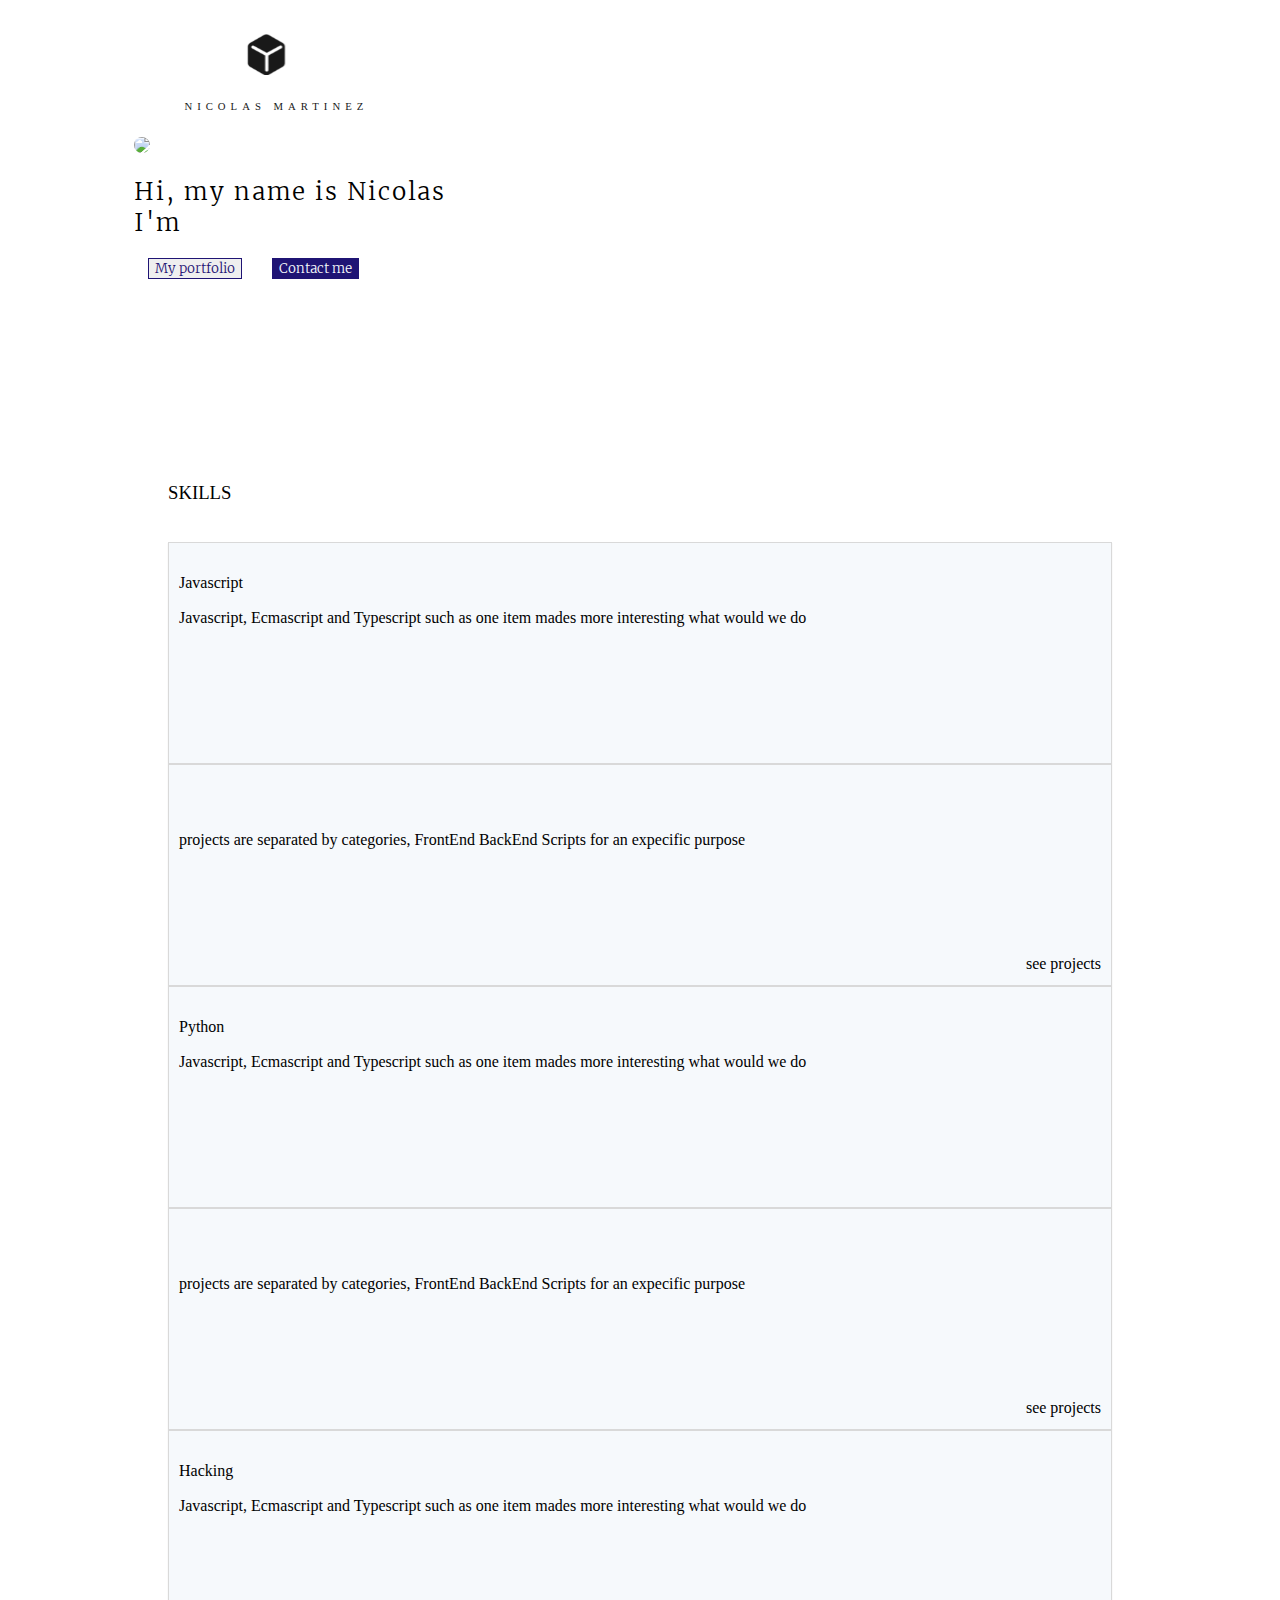
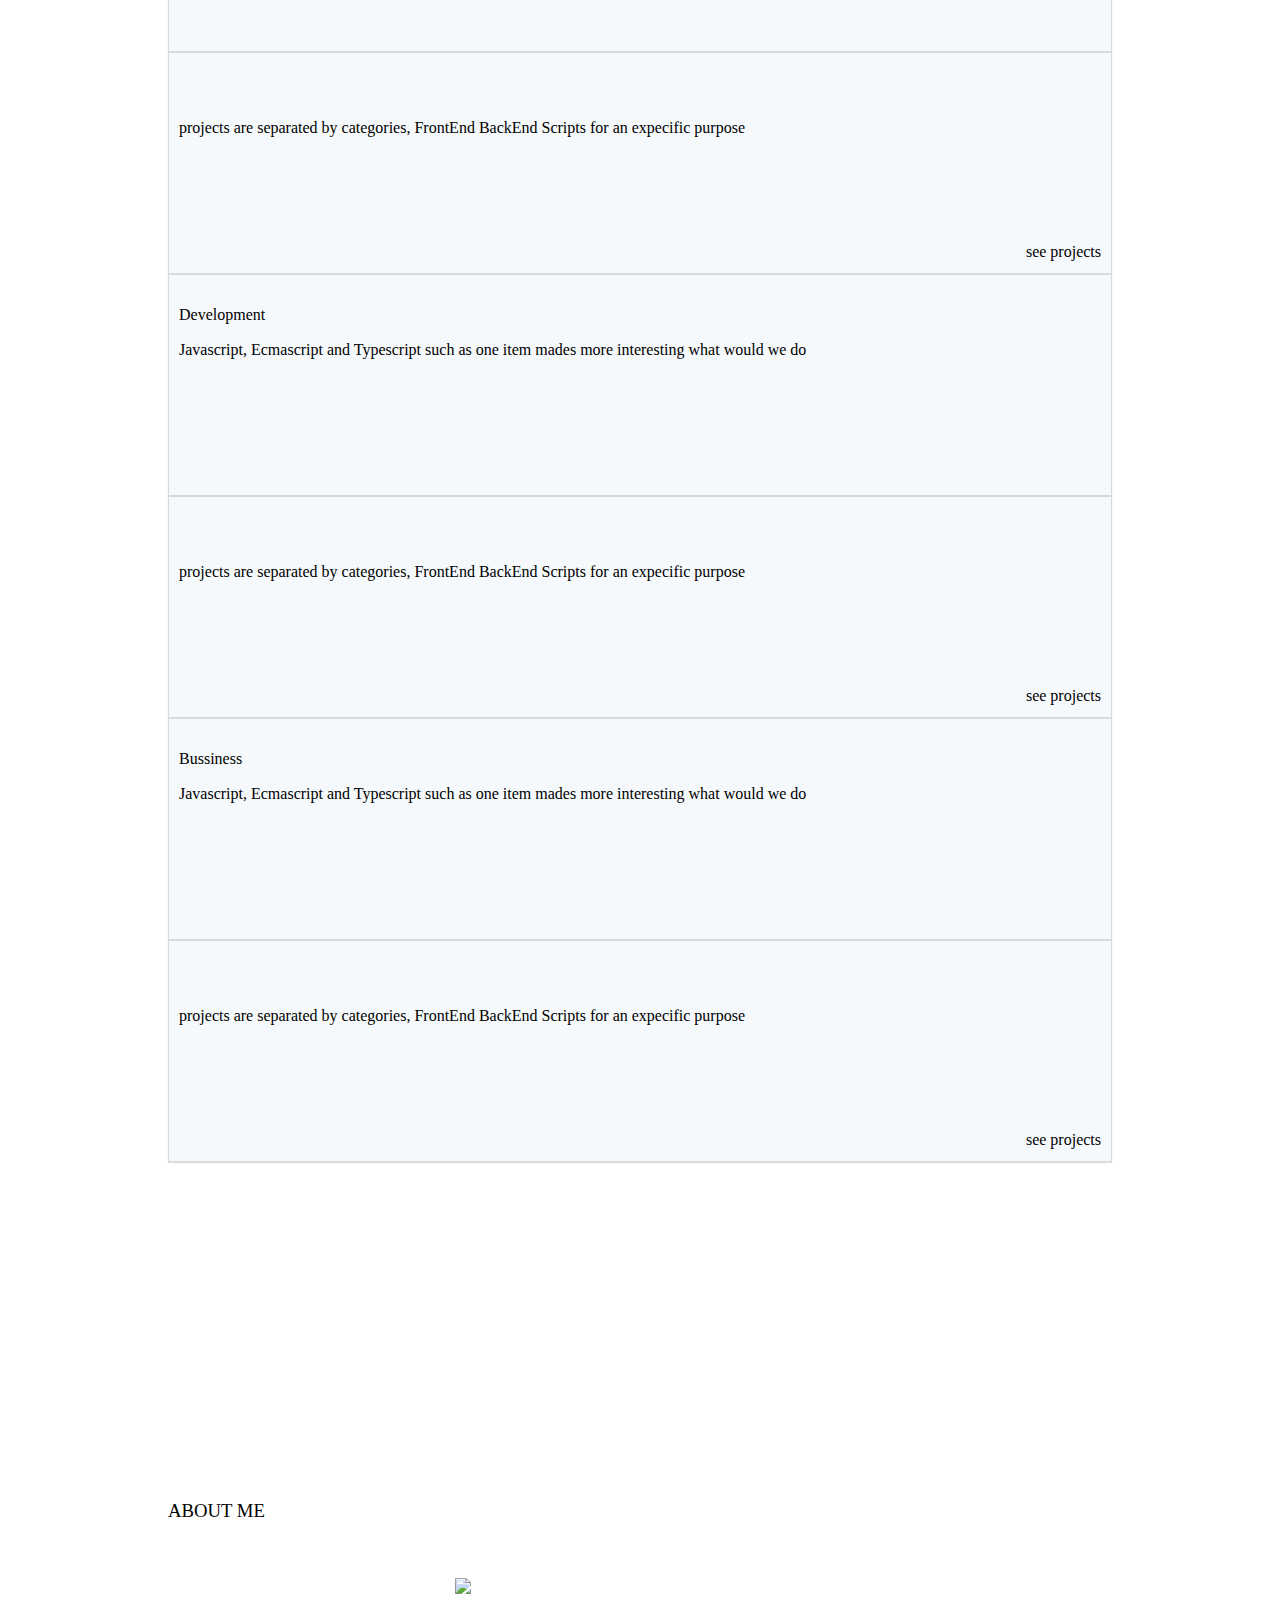
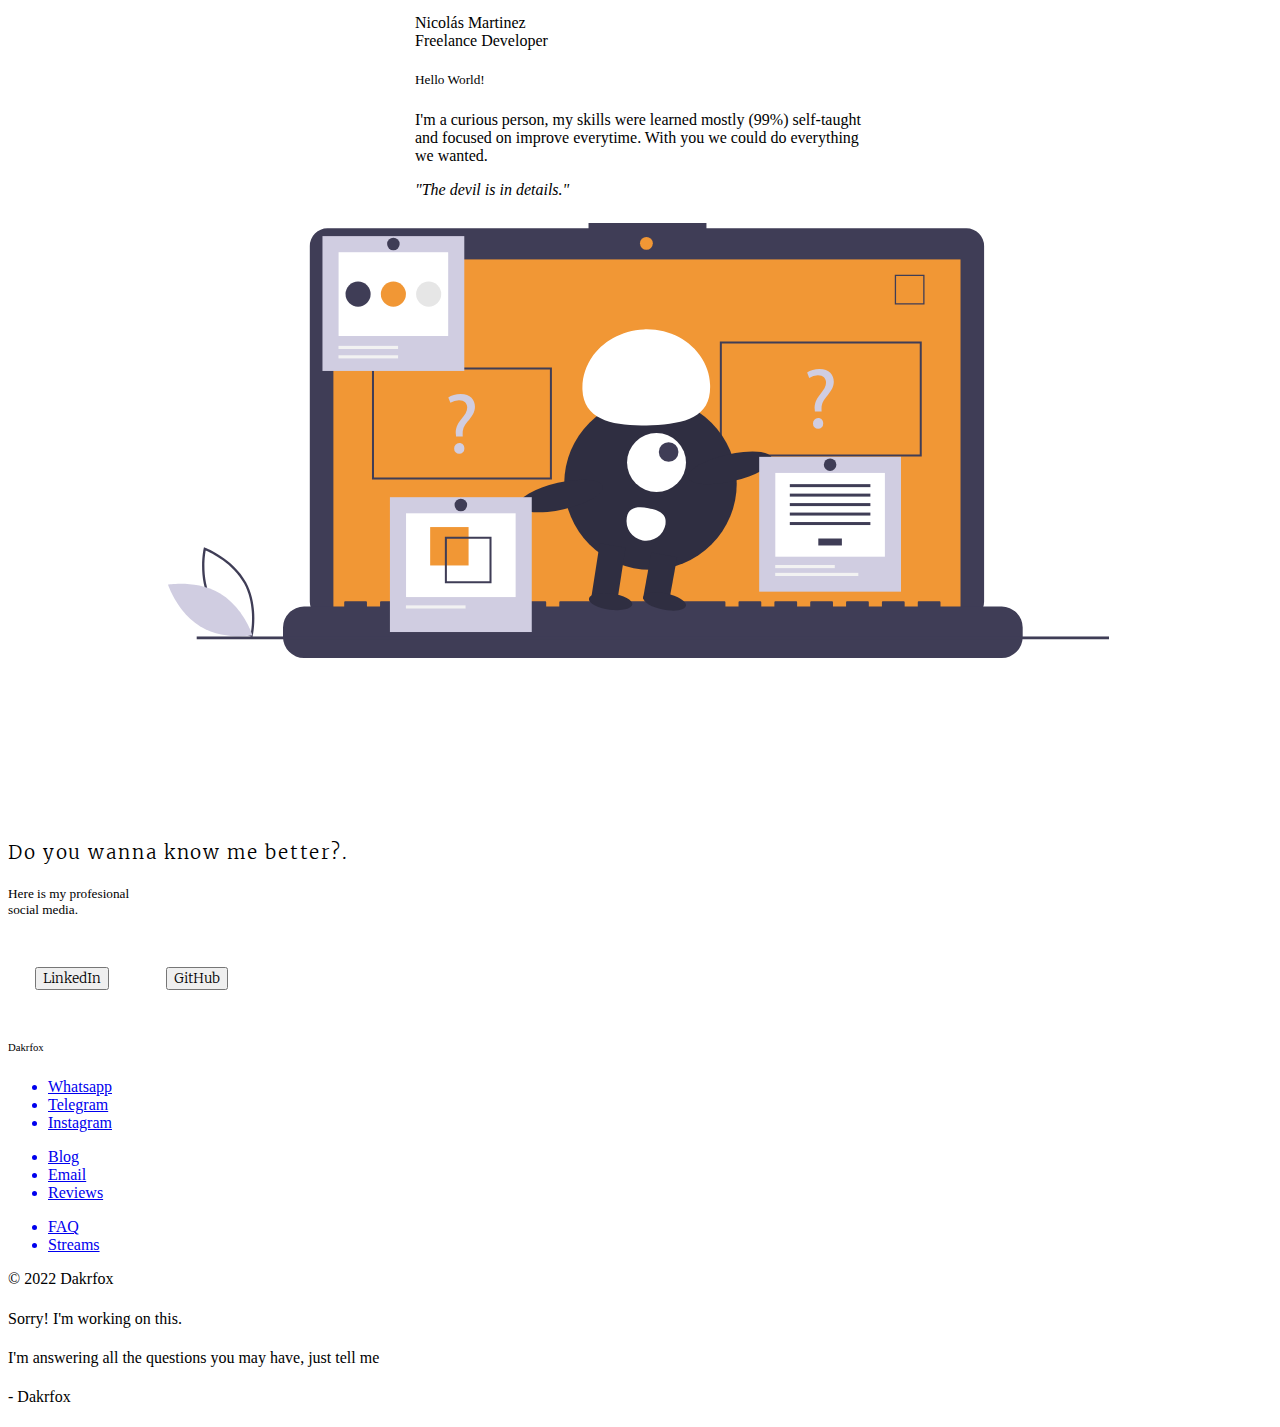
==== commit dfe3a864: "update web page" ====
--- a/index.html
+++ b/index.html
@@ -1,12 +1,13 @@
 <!DOCTYPE html>
 <html id="page">
 <!--aaaaaaaaaaaaaaa-->
+
 <head>
     <title>Nicolas Martinez</title>
     <meta name="viewport" content="width=device-width, initial-scale=1, maximum-scale=1, user-scalable=0" />
     <meta charset="UTF-8" />
     <meta http-equiv="X-UA-Compatible" content="IE=edge;" />
-    <link rel="shortcut icon" href="./img/circle-cropped.png">
+    <link rel="shortcut icon" href="./img/logo.svg">
     <link href="https://unpkg.com/cirrus-ui" type="text/css" rel="stylesheet" />
     <link href="https://fonts.googleapis.com/css?family=Nunito+Sans:200,300,400,600,700" rel="stylesheet" />
     <link href="https://fonts.googleapis.com/css?family=Montserrat:400,700" rel="stylesheet" />
@@ -19,7 +20,7 @@
 </head>
 
 <body>
-    <div class="header header-fixed unselectable header-animated">
+    <!--div class="header header-fixed unselectable header-animated">
         <div class="header-brand">
             <div class="nav-item no-hover">
                 <h6 class="title">Dakrfox</h6>
@@ -46,12 +47,61 @@
                 </div>
             </div>
         </div>
+    </div-->
+    <div class="header">
+        <div class="header-brand">
+            <div class="header-brand_logo">
+                <img src="/img/logo.svg" alt="">
+            </div>
+            <div class="header-brand_content">
+                <h6>NICOLAS MARTINEZ</h6>
+            </div>
+        </div>
+        <div class="header-menu">
+            <div class="nav-right">
+
+                <ul class="dropdown-menu dropdown-animated" role="menu">
+                    <li class="list">
+                        <a href="#about-me1">
+                            <i class="fas fa-home"></i>
+                            <span class="text">Home</span>
+                        </a>
+                    </li>
+                    <li class="list">
+                        <a href="#about-me2">
+                            <i class="fas fa-coffee"></i>
+                            <span class="text">Meet up</span>
+                        </a>
+                    </li>
+                    <li class="list">
+                        <a href="#about-me3">
+                            <i class="fas fa-project-diagram"></i>
+                            <span class="text">Recent projects</span>
+                        </a>
+                    </li>
+                    <li class="list">
+                        <a href="#about-me4">
+                            <i class="fas fa-laptop-code"></i>
+                            <span class="text">Hire me</span>
+                        </a>
+                    </li>
+                    <li class="list">
+                        <a href="#about-me5">
+                            <i class="fas fa-bolt"></i>
+                            <span class="text">Skills</span>
+                        </a>
+                    </li>
+
+                </ul>
+            </div>
+        </div>
+
     </div>
+
     <section class="section">
         <div class="hero fullscreen">
             <div class="hero-body">
                 <div class="content">
-
                     <div class="row w-100 h-100">
                         <div class="col-4 uppercase">
                             <div class="uppercase">
@@ -80,68 +130,156 @@
 
     <section class="seccion bg-light" id="skills">
 
-        <h3 class="h3 bg-light">Skills and More</h3>
-
-
-        <div class="row">
-            <div class="col-4">
-                <div class="card">
-                    <div class="content u-text-center pt-3">
-
-                        <img src="./img/undraw_Coding_re_iv62.svg"
-                            style="border-radius: 100%; height: 4.75rem; width: 4.75rem;" class="bg-gray-200" alt="">
-                        <p id="projectname" class="title mt-2 mb-0">Effective Development</p>
-                        <p>Movil, Web, Fullstack.</p>
-                    </div>
-                </div>
-            </div>
-            <div class="col-4">
-                <div class="card">
-                    <div class="content u-text-center pt-3">
-                        <img src="./img/undraw_Security_on_re_e491.svg"
-                            style="border-radius: 100%; height: 4.75rem; width: 4.75rem;" class="bg-gray-200" alt="">
-                        <p id="projectname" class="title mt-2 mb-0">Cibersecurity</p>
-                        <p>Blue team, Incident management.</p>
-                    </div>
-                </div>
-            </div>
-            <div class="col-4">
-                <div class="card">
-                    <div class="content u-text-center pt-3">
-                        <img src="./img/undraw_Choice_re_2hkp.svg"
-                            style="border-radius: 100%; height: 4.75rem; width: 4.75rem;" class="bg-gray-200" alt="">
-                        <p id="projectname" class="title mt-2 mb-0">Designer</p>
-                        <p>UI/UX, WEb, Pixel art.</p>
-                    </div>
-                </div>
-            </div>
-        </div>
-        <div class="row">
-            <div class="col-4">
-                <div class="card">
-                    <div class="content u-text-center pt-3">
-                        <img src="./img/undraw_personal_finance_tqcd.svg"
-                            style="border-radius: 100%; height: 4.75rem; width: 4.75rem;" class="bg-gray-200" alt="">
-                        <p id="projectname" class="title mt-2 mb-0">Payment methods</p>
-                        <p>Flexible.</p>
-                    </div>
-                </div>
-            </div>
-            <div class="col-4">
-                <div class="card">
-                    <div class="content u-text-center pt-3">
-                        <img src="./img/undraw_Online_world_re_h4cb.svg"
-                            style="border-radius: 100%; height: 4.75rem; width: 4.75rem;" class="bg-gray-200" alt="">
-                        <p id="projectname" class="title mt-2 mb-0">Effective comunication</p>
-                        <p>Remote teams, clear Comunication.</p>
-                    </div>
-                </div>
-            </div>
-        </div>
-        </div>
+        <h3 class="h3 bg-light">SKILLS</h3>
+        <div class="grid u-gap-2 grid-cols-4" width="100">
+            <div class="_grid-ex">
+                <div class="header-card">
+                    <h4>Javascript</h4>
+                </div>
+                <div class="content-card">
+                    <div class="text">
+                        <p>
+                        Javascript, Ecmascript and Typescript such as one item mades more interesting what would we do</p>
+                    </div>
+                </div>
+                <div class="footer-card">
+                    <div class="rating"></div>
+                </div>
+                
+            </div>
+            <div class="_grid-ex">
+                <div class="header-card"></div>
+                <div class="content-card">
+                    <div class="text">
+                        <p>
+                        projects are separated by categories, FrontEnd BackEnd Scripts for an expecific purpose</p>
+                    </div>
+                </div>
+                <div class="footer-card">
+                    <a style="max-height: 19px;">see projects</a>
+                </div>
+            </div>
+
+            <div class="_grid-ex">
+                <div class="header-card">
+                    <h4>Python</h4>
+                </div>
+                <div class="content-card">
+                    <div class="text">
+                        <p>
+                        Javascript, Ecmascript and Typescript such as one item mades more interesting what would we do</p>
+                    </div>
+                </div>
+                <div class="footer-card">
+                    <div class="rating"></div>
+                </div>
+                
+            </div>
+            <div class="_grid-ex">
+                <div class="header-card"></div>
+                <div class="content-card">
+                    <div class="text">
+                        <p>
+                        projects are separated by categories, FrontEnd BackEnd Scripts for an expecific purpose</p>
+                    </div>
+                </div>
+                <div class="footer-card">
+                    <a style="max-height: 19px;">see projects</a>
+                </div>
+            </div>
+
+            <div class="_grid-ex">
+                <div class="header-card">
+                    <h4>Hacking</h4>
+                </div>
+                <div class="content-card">
+                    <div class="text">
+                        <p>
+                        Javascript, Ecmascript and Typescript such as one item mades more interesting what would we do</p>
+                    </div>
+                </div>
+                <div class="footer-card">
+                    <div class="rating"></div>
+                </div>
+                
+            </div>
+            <div class="_grid-ex">
+                <div class="header-card"></div>
+                <div class="content-card">
+                    <div class="text">
+                        <p>
+                        projects are separated by categories, FrontEnd BackEnd Scripts for an expecific purpose</p>
+                    </div>
+                </div>
+                <div class="footer-card">
+                    <a style="max-height: 19px;">see projects</a>
+                </div>
+            </div>
+
+            <div class="_grid-ex">
+                <div class="header-card">
+                    <h4>Development</h4>
+                </div>
+                <div class="content-card">
+                    <div class="text">
+                        <p>
+                        Javascript, Ecmascript and Typescript such as one item mades more interesting what would we do</p>
+                    </div>
+                </div>
+                <div class="footer-card">
+                    <div class="rating"></div>
+                </div>
+                
+            </div>
+            <div class="_grid-ex">
+                <div class="header-card"></div>
+                <div class="content-card">
+                    <div class="text">
+                        <p>
+                        projects are separated by categories, FrontEnd BackEnd Scripts for an expecific purpose</p>
+                    </div>
+                </div>
+                <div class="footer-card">
+                    <a style="max-height: 19px;">see projects</a>
+                </div>
+            </div>
+
+            <div class="_grid-ex">
+                <div class="header-card">
+                    <h4>Bussiness</h4>
+                </div>
+                <div class="content-card">
+                    <div class="text">
+                        <p>
+                        Javascript, Ecmascript and Typescript such as one item mades more interesting what would we do</p>
+                    </div>
+                </div>
+                <div class="footer-card">
+                    <div class="rating"></div>
+                </div>
+                
+            </div>
+            <div class="_grid-ex">
+                <div class="header-card"></div>
+                <div class="content-card">
+                    <div class="text">
+                        <p>
+                        projects are separated by categories, FrontEnd BackEnd Scripts for an expecific purpose</p>
+                    </div>
+                </div>
+                <div class="footer-card">
+                    <a style="max-height: 19px;">see projects</a>
+                </div>
+            </div>
+
+            
+        </div>
+
+
+
     </section>
     <section class="about-me" id="about-me">
-        <h3 class="h3">About me</h3>
+        <h3 class="h3">ABOUT ME</h3>
         <div class="row">
             <div class="col-6 uppercase">
                 <div class="frame">
@@ -255,7 +393,7 @@
                 </div>
             </div>
         </div>
-        <p class="subtitle">© 2021 Dakrfox</p>
+        <p class="subtitle">© 2022 Dakrfox</p>
     </footer>
 
 
@@ -282,6 +420,17 @@
     </div>
 
     <!--scripts-->
+    <script>
+        const list = document.querySelectorAll('.list');
+        function activeLink() {
+            list.forEach((item) =>
+                item.classList.remove('active'));
+            this.classList.add('active');
+        }
+        list.forEach((item) =>
+            item.addEventListener('click', activeLink)
+        );
+    </script>
     <script src="https://cdn.jsdelivr.net/npm/typed.js@2.0.12"></script>
     <script src="./js/main.js"></script>
     <script>
--- a/css/styles.css
+++ b/css/styles.css
@@ -1,124 +1,390 @@
-:root{
-    --main-orange: #f19736;
+:root {
+    --main-orange: #1F1474;
     --main-white: #f6f9fc;
-}
+    --main-black: #191919;
+    --second-white: #F6F5F8;
+
+}
+@font-face { 
+    font-family: oswald; 
+    src: url('/fonts/Oswald-VariableFont_wght.ttf'); 
+}
+@font-face{
+    font-family: merriweather-light;
+    src: url('/fonts/Merriweather-Light.ttf');
+}
+h6, h5, h4, h3, h2, h1, p, b, a{
+    font-family: monserrat;
+    font-weight: 200;
+}
+a{
+    cursor: pointer;
+}
+span, button{
+    font-family: merriweather-light;
+}
+html {
+    background-color: f6f9fc;
+}
+
+body {
+    padding-top: 2%;
+}
+
 
 .imma {
     font-weight: bold;
-    color: var(--main-orange);  
+    color: var(--main-orange);
     font-style: normal;
 }
+
+.header {
+    padding: 0;
+    margin: 0 auto 0;
+    max-width: 80%;
+    overflow: hidden;
+    box-sizing: border-box;
+    display: flex;
+    border-radius: 50px;
+    justify-content: space-between;
+    align-items: center;
+}
+.header-brand{
+    margin-left: 30px;
+    cursor: pointer;
+}
+.header-brand_logo{
+    display: flex;
+    justify-content: center;
+    align-items: center;
+}
+.header-brand_content {
+    display: flex;
+    justify-content: space-between;
+    align-items: center;
+    
+}
+
+.header-brand_content h6 {
+    margin-left: 20px;
+    color: var(--main-black);
+    font-family: monserrat;
+    font-weight: 200;
+    letter-spacing: 5px;
+}
+
+.dropdown-menu.dropdown-animated {
+
+    display: flex;
+    justify-content: space-around;
+    align-items: center;
+    margin: 0;
+}
+
+.dropdown-menu.dropdown-animated li {
+    margin-left: 25px;
+    margin-right: 50px;
+    text-decoration: none;
+    list-style-type: none;
+    position: relative;
+    height: 70px;
+}
+
+.dropdown-menu.dropdown-animated li a {
+    position: relative;
+    display: flex;
+    justify-content: center;
+    align-items: center;
+    flex-direction: column;
+    width: 100%;
+    text-align: center;
+
+}
+
+.dropdown-menu.dropdown-animated li a i {
+    position: relative;
+    width: 70px;
+    height: 70px;
+    display: block;
+    line-height: 75px;
+    font-size: 1.5em;
+    text-align: center;
+    transition: 0.5s;
+
+
+}
+
+.dropdown-menu.dropdown-animated .list.active a i {
+
+    transform: translateY(-25px);
+
+}
+
+.dropdown-menu.dropdown-animated li:hover a i {
+
+    transform: translateY(-25px);
+
+}
+
+.dropdown-menu.dropdown-animated li a .text {
+    position: absolute;
+    letter-spacing: 0.05em;
+    transition: 0.5s;
+    opacity: 0;
+    transform: translateY(20px);
+
+}
+
+.dropdown-menu.dropdown-animated .list.active a .text {
+    opacity: 1;
+    transform: translateY(10px);
+
+}
+
+.dropdown-menu.dropdown-animated li:hover a .text {
+    opacity: 1;
+    transform: translateY(10px);
+
+}
+
+
+
+.dropdown-menu.dropdown-animated li:nth-child(1).active~.indicator {
+
+    transform: translateX(calc(70px *1));
+
+}
+
+.dropdown-menu.dropdown-animated li:nth-child(2).active~.indicator {
+
+    transform: translateX(calc(70px *2));
+
+}
+
+.dropdown-menu.dropdown-animated li:nth-child(3).active~.indicator {
+
+    transform: translateX(calc(70px *3));
+
+}
+
+.dropdown-menu.dropdown-animated li:nth-child(4).active~.indicator {
+
+    transform: translateX(calc(70px *4));
+
+}
+
+.dropdown-menu.dropdown-animated li:nth-child(5).active~.indicator {
+
+    transform: translateX(calc(70px *5));
+
+}
+
 .hero.fullscreen .hero-body .content {
     max-width: 75em;
-    margin: 0 auto 1.5em; 
+    margin: 0 auto 1.5em;
     /*margin-left: 5.5em;*/
-    width: 80%; 
-}
-.family-btn{
+    width: 80%;
+}
+.title{
+    font-family:  merriweather-light;
+    letter-spacing: 1.9px;
+    font-weight: 200;
+}
+.nav-item.has-sub .nav-dropdown-link::after {
+    border-color: var(--main-orange);
+}
+
+.family-btn {
     margin-top: 1em;
     width: 100%;
 }
-.family-btn .btn{
-    margin: 0 1em ;
+
+.family-btn .btn {
+    margin: 0 1em;
     border: solid 1px var(--main-orange);
     color: var(--main-orange);
 }
-.family-btn .btn:hover{
+
+.family-btn .btn:hover {
     color: var(--main-white);
     background-color: var(--main-orange);
     transform: scale(1.05);
 }
-.family-btn .btn.orange{
+
+.family-btn .btn.orange {
     color: var(--main-white);
     background-color: var(--main-orange);
 }
-.family-btn .btn.orange:hover{
+
+.family-btn .btn.orange:hover {
     transform: scale(1.05);
 }
-.skills-n-advantages .row{
+
+.skills-n-advantages .row {
     width: 100%;
 }
-.row.m-10{
+
+.row.m-10 {
     margin: 10rem;
-    
-}
-.seccion.bg-light{
+
+}
+
+.seccion.bg-light {
     padding: 10rem;
 }
-.card{
+
+.card {
     max-width: 70%;
     margin: auto;
 }
-.h3.bg-light{
+
+.bg-gray-200 {
+    margin: 0 auto;
+}
+
+.h3.bg-light {
     margin-bottom: 2em;
 }
-.u-shadow.bg-light{
+
+.u-shadow.bg-light {
     margin: 2em;
 }
-.about-me{
+
+.about-me {
     padding: 10em;
 }
-.frame{
+
+.frame {
     max-width: 450px;
     margin: 3.5em auto 1.5em;
 }
-@media only screen and (max-width: 768px){
-    .img-stretch.w-120.h-120{
+
+/*cards*/
+.s-card {
+    width: 100%;
+    height: 150px;
+    border-radius: 20px;
+    margin: 0 auto;
+    box-shadow: 0 1px 1px rgba(0, 0, 0, 0.12),
+        0 2px 2px rgba(0, 0, 0, 0.12),
+        0 4px 4px rgba(0, 0, 0, 0.12),
+        0 8px 8px rgba(0, 0, 0, 0.12),
+        0 16px 16px rgba(0, 0, 0, 0.12);
+    
+}
+
+.bg-black-c {
+    background-color: var(--main-black);
+
+}
+
+.bg-white-c {
+    background-color: var(--second-white);
+}
+
+.bg-gradient-c {
+    background: radial-gradient(50% 50% at 50% 50%, #1F1378 0%, #1F1474 50%, #181053 100%);
+}
+._grid-ex{
+    background-color: var(--main-white);
+    height: 200px;
+    box-shadow: 0 1px 1px rgba(0, 0, 0, 0.12);
+    display: grid;
+    grid:   'header'
+            'contentz'
+            'footer';
+            grid-template-rows: 40px 1fr 20px;
+    border: 1px solid #d9d9d9;
+    padding: 10px;
+
+}
+
+._grid-ex .header-card{
+    grid-area: header;
+}
+._grid-ex .content-card{
+    grid-area: contentz;
+
+}
+._grid-ex .footer-card{
+    grid-area: footer;
+    align-items: flex-end;
+    text-align: end;
+}
+
+@media only screen and (max-width: 768px) {
+    .img-stretch.w-120.h-120 {
         margin: 5em auto 0;
         max-width: 180px;
         max-height: 180px;
     }
-    .title{
+
+    .title {
         text-align: center;
         font-size: 16px;
     }
-    .btn{
-       
+
+    .btn {
+
         width: 100%;
     }
-    .hero.fullscreen .hero-body{
+
+    .hero.fullscreen .hero-body {
         max-height: 100%;
     }
-    .hero.fullscreen .hero-body .content{
+
+    .hero.fullscreen .hero-body .content {
         margin: 0 auto 0;
         width: 100%;
     }
-    .btn.orange{
+
+    .btn.orange {
         margin-top: 1em;
     }
-    .seccion.bg-light{
+
+    .seccion.bg-light {
         padding: 0;
         padding-top: 2em;
         padding-bottom: 1.5em;
     }
-    .col-4{
+
+    .col-4 {
         margin-top: 1rem;
     }
-    .row.w-100.h-100{
+
+    .row.w-100.h-100 {
         margin: 0 auto 0;
     }
-    .h3.bg-light{
+
+    .h3.bg-light,
+    .about-me .h3 {
         text-align: center;
     }
-    .card{
+
+    .card {
         max-width: 100%;
         margin: auto;
-        
-    }
-    .u-shadow.bg-light{
+
+    }
+
+    .u-shadow.bg-light {
         margin: 1em;
     }
-    .title.white{
+
+    .title.white {
         font-size: 18px;
         text-align: left;
 
     }
-    .subtitle.text-gray-300{
+
+    .subtitle.text-gray-300 {
         font-size: 14px;
         text-align: left;
     }
-    .about-me
-    {
+
+    .about-me {
         padding: 1em;
-    }
-}
+        padding-top: 2em;
+        padding-bottom: 1.5em;
+    }
+}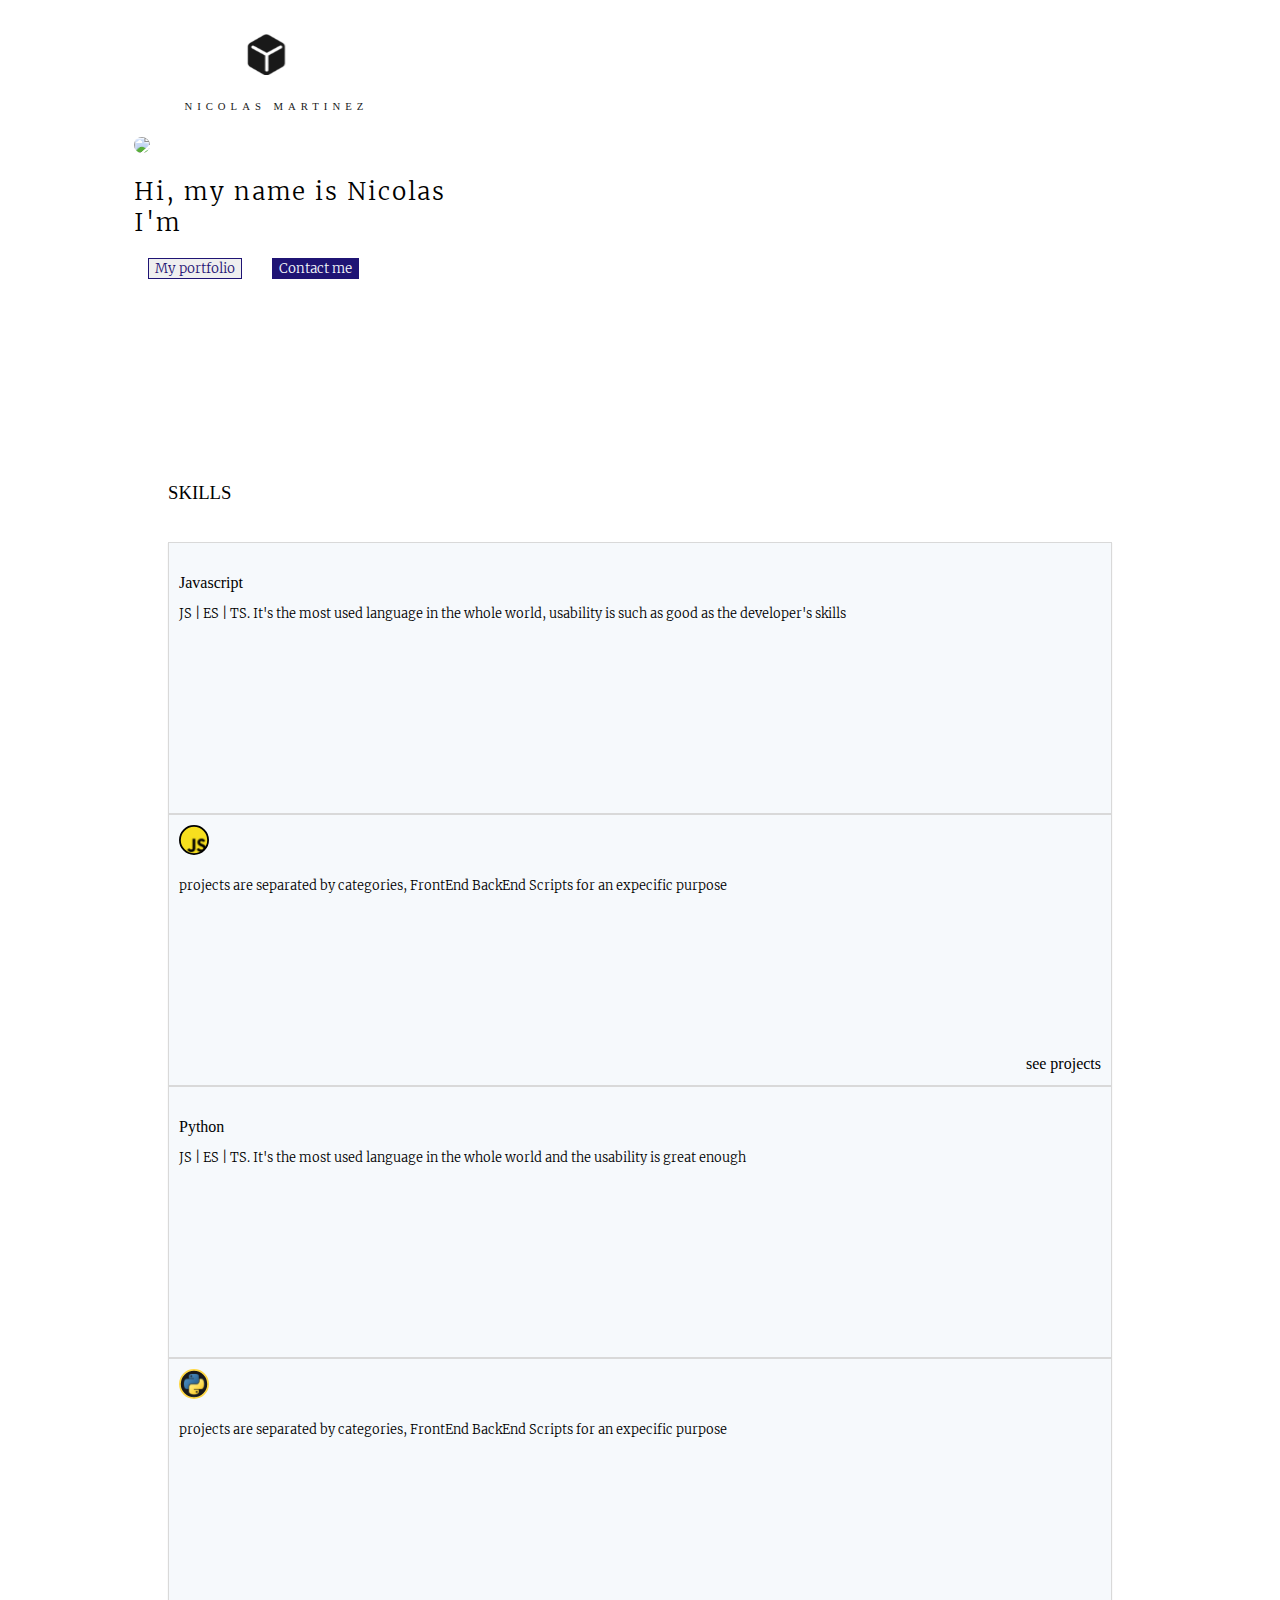
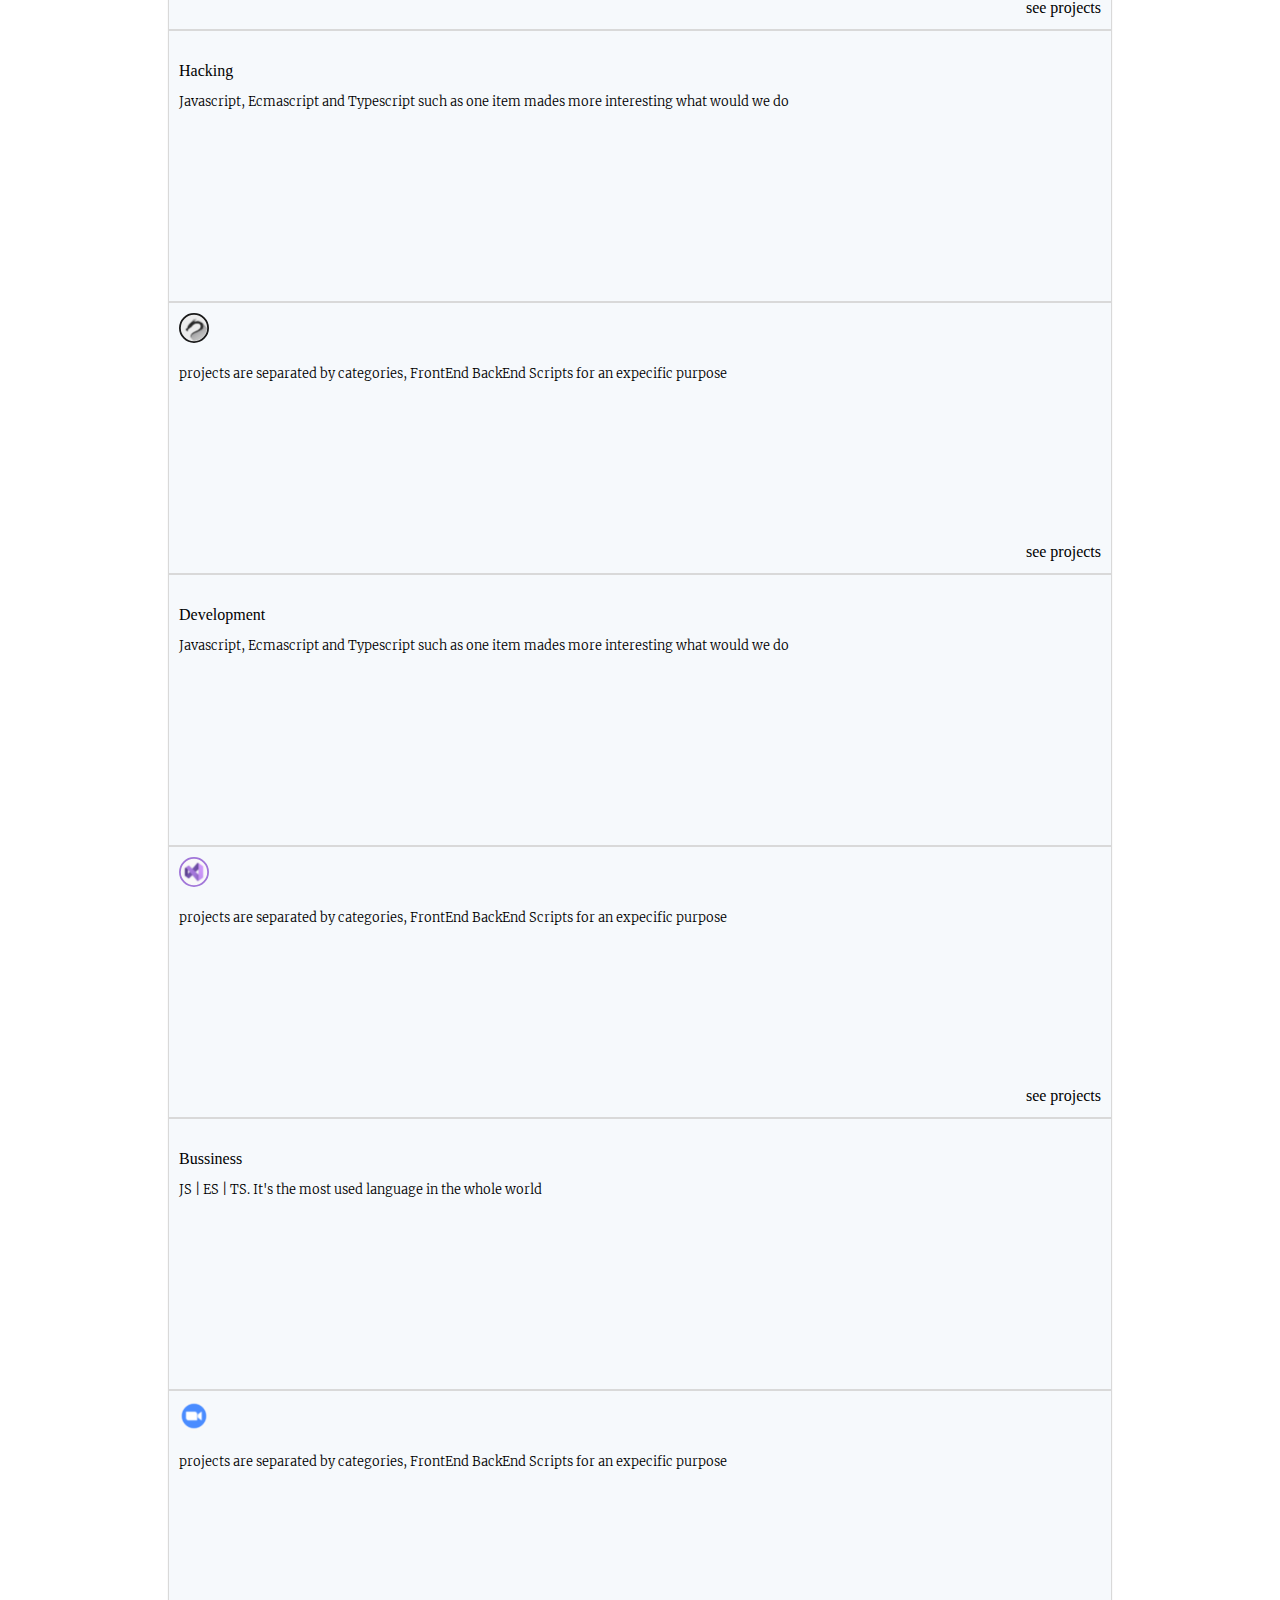
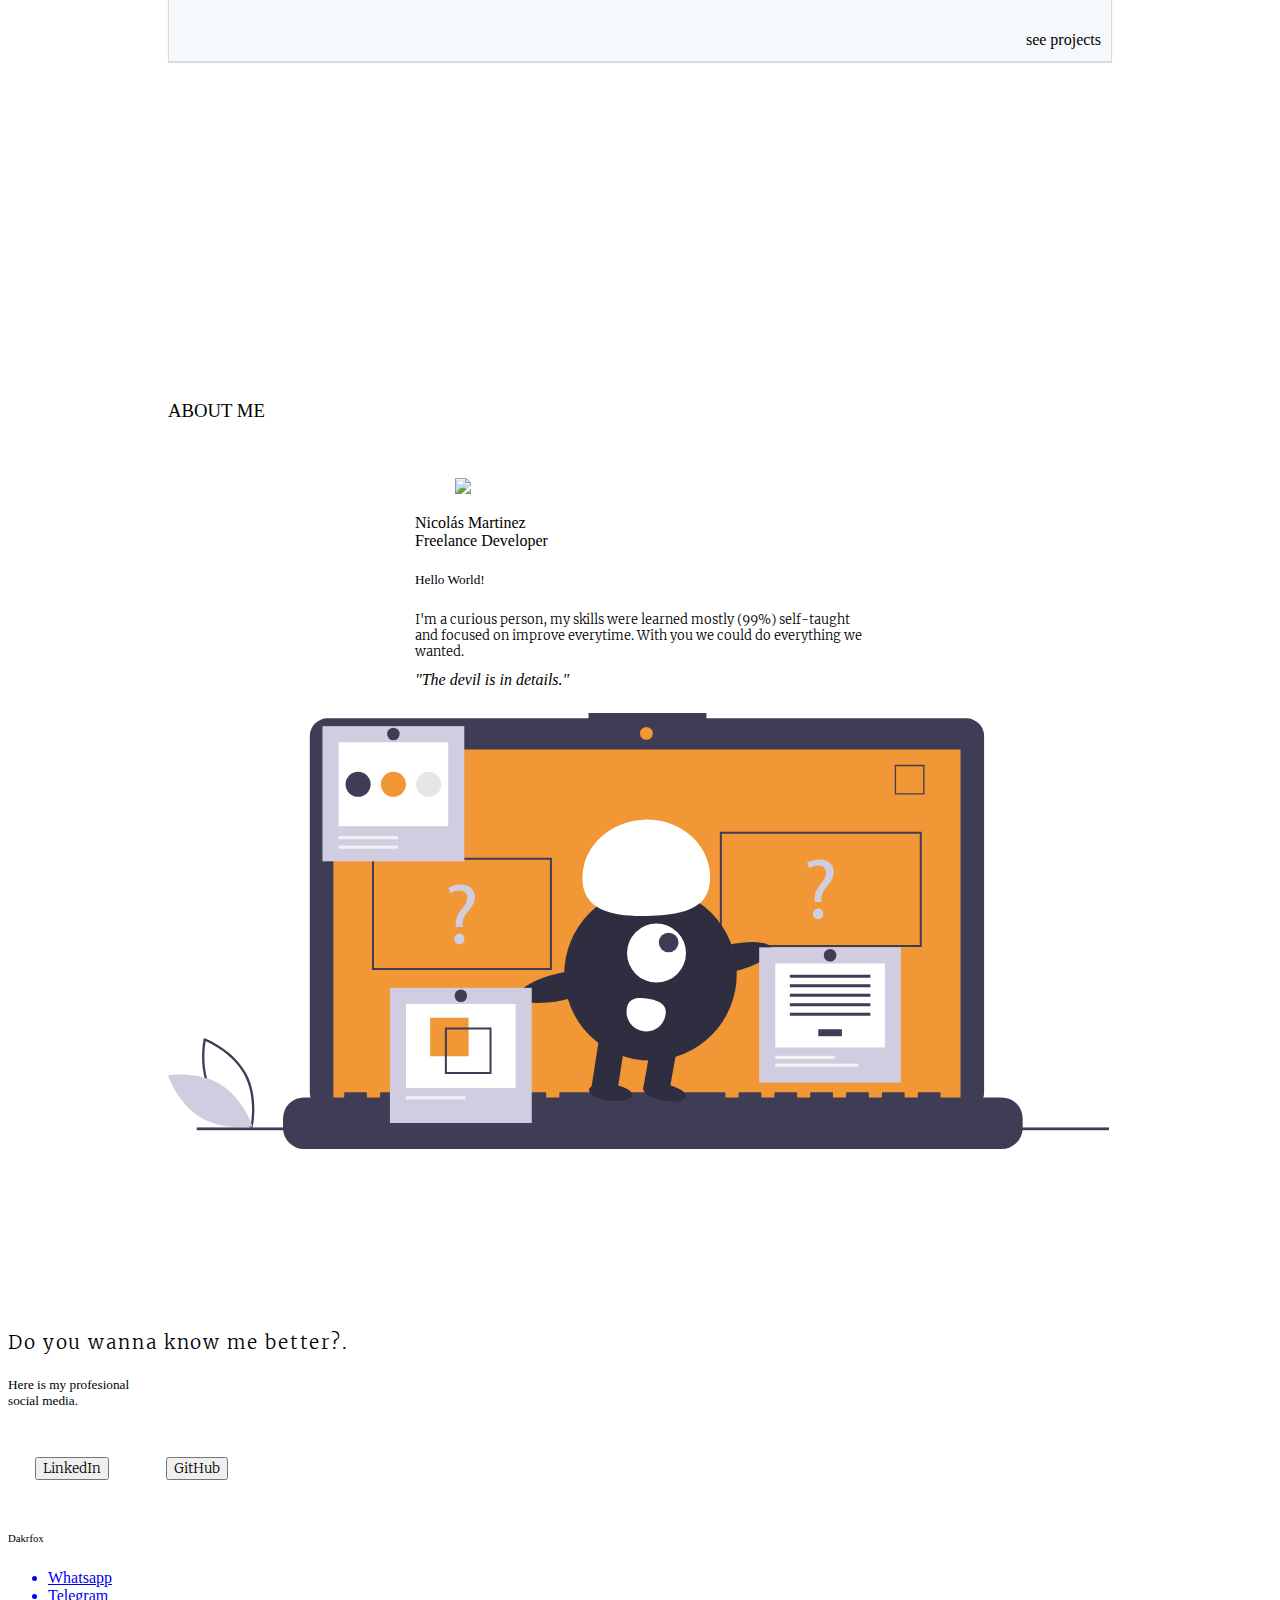
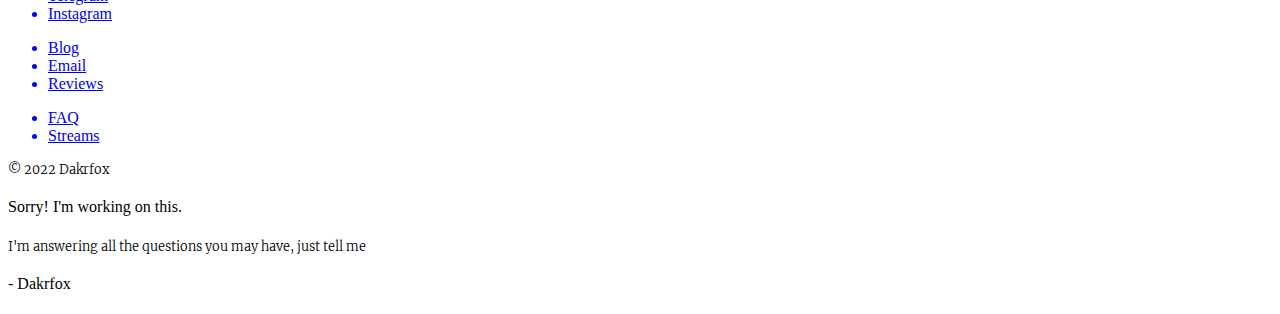
==== commit f9732676: "page reload, icons, styling fixed" ====
--- a/index.html
+++ b/index.html
@@ -1,6 +1,5 @@
 <!DOCTYPE html>
 <html id="page">
-<!--aaaaaaaaaaaaaaa-->
 
 <head>
     <title>Nicolas Martinez</title>
@@ -9,8 +8,6 @@
     <meta http-equiv="X-UA-Compatible" content="IE=edge;" />
     <link rel="shortcut icon" href="./img/logo.svg">
     <link href="https://unpkg.com/cirrus-ui" type="text/css" rel="stylesheet" />
-    <link href="https://fonts.googleapis.com/css?family=Nunito+Sans:200,300,400,600,700" rel="stylesheet" />
-    <link href="https://fonts.googleapis.com/css?family=Montserrat:400,700" rel="stylesheet" />
     <link rel="stylesheet" href="https://use.fontawesome.com/releases/v5.2.0/css/all.css"
         integrity="sha384-hWVjflwFxL6sNzntih27bfxkr27PmbbK/iSvJ+a4+0owXq79v+lsFkW54bOGbiDQ" crossorigin="anonymous" />
     <script src="https://code.jquery.com/jquery-2.2.4.min.js"
@@ -20,41 +17,13 @@
 </head>
 
 <body>
-    <!--div class="header header-fixed unselectable header-animated">
-        <div class="header-brand">
-            <div class="nav-item no-hover">
-                <h6 class="title">Dakrfox</h6>
-            </div>
-            <div class="nav-item nav-btn" id="header-btn"> <span></span> <span></span> <span></span> </div>
-        </div>
-        <div class="header-nav" id="header-menu">
-            <div class="nav-left">
-                <div class="nav-item text-center"> <a href="https://twitter.com/dakrfox"> <span class="icon"> <i
-                                class="fab fa-wrapper fa-twitter" aria-hidden="true"></i> </span> </a> </div>
-                <div class="nav-item text-center"> <a href="https://linkedin.com/in/dakrfox"> <span class="icon"> <i
-                                class="fab fa-wrapper fa-linkedin" aria-hidden="true"></i> </span> </a> </div>
-                <div class="nav-item text-center"> <a href="https://github.com/relibarion"> <span class="icon"> <i
-                                class="fab fa-wrapper fa-github" aria-hidden="true"></i> </span> </a> </div>
-            </div>
-            <div class="nav-right">
-                <div class="nav-item has-sub toggle-hover text-orange-400" id="dropdown">
-                    <a class="nav-dropdown-link">Menu</a>
-                    <ul class="dropdown-menu dropdown-animated" role="menu">
-                        <li role="menu-item"><a href="#about-me">About me</a></li>
-                        <li role="menu-item"><a href="#skills">Skills</a></li>
-                        <li role="menu-item"><a href="#contact-me">Contact</a></li>
-                    </ul>
-                </div>
-            </div>
-        </div>
-    </div-->
-    <div class="header">
+    <div class="header" onclick="javascript:location.reload()">
         <div class="header-brand">
             <div class="header-brand_logo">
-                <img src="/img/logo.svg" alt="">
+                <img src="./img/logo.svg" alt="">
             </div>
             <div class="header-brand_content">
-                <h6>NICOLAS MARTINEZ</h6>
+                <h6 >NICOLAS MARTINEZ</h6>
             </div>
         </div>
         <div class="header-menu">
@@ -139,20 +108,32 @@
                 <div class="content-card">
                     <div class="text">
                         <p>
-                        Javascript, Ecmascript and Typescript such as one item mades more interesting what would we do</p>
-                    </div>
-                </div>
-                <div class="footer-card">
-                    <div class="rating"></div>
-                </div>
-                
-            </div>
-            <div class="_grid-ex">
-                <div class="header-card"></div>
-                <div class="content-card">
-                    <div class="text">
-                        <p>
-                        projects are separated by categories, FrontEnd BackEnd Scripts for an expecific purpose</p>
+                            JS | ES | TS. It's the most used language in the whole world, 
+                            usability is such as good as the developer's skills 
+                        </p>
+                    </div>
+                </div>
+                <div class="footer-card">
+                    <div class="rating">
+                        <i class="fas fa-star"></i>
+                        <i class="far fa-star"></i>
+                        <i class="far fa-star"></i>
+                        <i class="far fa-star"></i>
+                        <i class="far fa-star"></i>
+                    </div>
+                </div>
+
+            </div>
+            <div class="_grid-ex">
+                <div class="header-card">
+                    <div class="image-main">
+                        <img src="./img/Ellipse 2.svg" width="30" height="30" alt="">
+                    </div>
+                </div>
+                <div class="content-card">
+                    <div class="text">
+                        <p>
+                            projects are separated by categories, FrontEnd BackEnd Scripts for an expecific purpose</p>
                     </div>
                 </div>
                 <div class="footer-card">
@@ -167,20 +148,33 @@
                 <div class="content-card">
                     <div class="text">
                         <p>
-                        Javascript, Ecmascript and Typescript such as one item mades more interesting what would we do</p>
-                    </div>
-                </div>
-                <div class="footer-card">
-                    <div class="rating"></div>
-                </div>
-                
-            </div>
-            <div class="_grid-ex">
-                <div class="header-card"></div>
-                <div class="content-card">
-                    <div class="text">
-                        <p>
-                        projects are separated by categories, FrontEnd BackEnd Scripts for an expecific purpose</p>
+                            JS | ES | TS. It's the most used language in the whole world
+                            and the usability is great enough
+                        </p>
+                    </div>
+                </div>
+                <div class="footer-card">
+                    <div class="rating">
+                        <i class="fas fa-star"></i>
+                        <i class="far fa-star"></i>
+                        <i class="far fa-star"></i>
+                        <i class="far fa-star"></i>
+                        <i class="far fa-star"></i>
+
+                    </div>
+                </div>
+
+            </div>
+            <div class="_grid-ex">
+                <div class="header-card">
+                    <div class="image-main">
+                        <img src="./img/Group 2.svg" width="30" height="30" alt="">
+                    </div>
+                </div>
+                <div class="content-card">
+                    <div class="text">
+                        <p>
+                            projects are separated by categories, FrontEnd BackEnd Scripts for an expecific purpose</p>
                     </div>
                 </div>
                 <div class="footer-card">
@@ -195,20 +189,33 @@
                 <div class="content-card">
                     <div class="text">
                         <p>
-                        Javascript, Ecmascript and Typescript such as one item mades more interesting what would we do</p>
-                    </div>
-                </div>
-                <div class="footer-card">
-                    <div class="rating"></div>
-                </div>
-                
-            </div>
-            <div class="_grid-ex">
-                <div class="header-card"></div>
-                <div class="content-card">
-                    <div class="text">
-                        <p>
-                        projects are separated by categories, FrontEnd BackEnd Scripts for an expecific purpose</p>
+                            Javascript, Ecmascript and Typescript such as one item mades more interesting what would we
+                            do</p>
+                    </div>
+                </div>
+                <div class="footer-card">
+                    <div class="rating">
+                        <i class="fas fa-star"></i>
+                        <i class="far fa-star"></i>
+                        <i class="far fa-star"></i>
+                        <i class="far fa-star"></i>
+                        <i class="far fa-star"></i>
+                    </div>
+                </div>
+
+            </div>
+            <div class="_grid-ex">
+                <div class="header-card">
+
+                    <div class="image-main">
+                        <img src="./img/Ellipse 6.svg" width="30" height="30" alt="">
+                    </div>
+
+                </div>
+                <div class="content-card">
+                    <div class="text">
+                        <p>
+                            projects are separated by categories, FrontEnd BackEnd Scripts for an expecific purpose</p>
                     </div>
                 </div>
                 <div class="footer-card">
@@ -223,20 +230,31 @@
                 <div class="content-card">
                     <div class="text">
                         <p>
-                        Javascript, Ecmascript and Typescript such as one item mades more interesting what would we do</p>
-                    </div>
-                </div>
-                <div class="footer-card">
-                    <div class="rating"></div>
-                </div>
-                
-            </div>
-            <div class="_grid-ex">
-                <div class="header-card"></div>
-                <div class="content-card">
-                    <div class="text">
-                        <p>
-                        projects are separated by categories, FrontEnd BackEnd Scripts for an expecific purpose</p>
+                            Javascript, Ecmascript and Typescript such as one item mades more interesting what would we
+                            do</p>
+                    </div>
+                </div>
+                <div class="footer-card">
+                    <div class="rating">
+                        <i class="fas fa-star"></i>
+                        <i class="far fa-star"></i>
+                        <i class="far fa-star"></i>
+                        <i class="far fa-star"></i>
+                        <i class="far fa-star"></i>
+                    </div>
+                </div>
+
+            </div>
+            <div class="_grid-ex">
+                <div class="header-card">
+                    <div class="image-main">
+                        <img src="./img/Ellipse 7.svg" width="30" height="30" alt="">
+                    </div>
+                </div>
+                <div class="content-card">
+                    <div class="text">
+                        <p>
+                            projects are separated by categories, FrontEnd BackEnd Scripts for an expecific purpose</p>
                     </div>
                 </div>
                 <div class="footer-card">
@@ -251,20 +269,33 @@
                 <div class="content-card">
                     <div class="text">
                         <p>
-                        Javascript, Ecmascript and Typescript such as one item mades more interesting what would we do</p>
-                    </div>
-                </div>
-                <div class="footer-card">
-                    <div class="rating"></div>
-                </div>
-                
-            </div>
-            <div class="_grid-ex">
-                <div class="header-card"></div>
-                <div class="content-card">
-                    <div class="text">
-                        <p>
-                        projects are separated by categories, FrontEnd BackEnd Scripts for an expecific purpose</p>
+                            JS | ES | TS. It's the most used language in the whole world
+                        </p>
+                    </div>
+                </div>
+                <div class="footer-card">
+                    <div class="rating">
+                        <i class="fas fa-star"></i>
+                        <i class="far fa-star"></i>
+                        <i class="far fa-star"></i>
+                        <i class="far fa-star"></i>
+                        <i class="far fa-star"></i>
+                    </div>
+                </div>
+
+            </div>
+            <div class="_grid-ex">
+                <div class="header-card">
+
+                    <div class="image-main">
+                        <img src="./img/Ellipse 8.svg" width="30" height="30" alt="">
+                    </div>
+
+                </div>
+                <div class="content-card">
+                    <div class="text">
+                        <p>
+                            projects are separated by categories, FrontEnd BackEnd Scripts for an expecific purpose</p>
                     </div>
                 </div>
                 <div class="footer-card">
@@ -272,7 +303,7 @@
                 </div>
             </div>
 
-            
+
         </div>
 
 
--- a/css/styles.css
+++ b/css/styles.css
@@ -7,18 +7,31 @@
 }
 @font-face { 
     font-family: oswald; 
-    src: url('/fonts/Oswald-VariableFont_wght.ttf'); 
+    src: url('../fonts/Oswald-VariableFont_wght.ttf'); 
 }
 @font-face{
     font-family: merriweather-light;
-    src: url('/fonts/Merriweather-Light.ttf');
-}
-h6, h5, h4, h3, h2, h1, p, b, a{
+    src: url('../fonts/Merriweather-Light.ttf');
+}
+h6, h5, h4, h3, h2, h1, b, a{
     font-family: monserrat;
     font-weight: 200;
-}
+
+}
+p{
+    font-family: merriweather-light;
+    font-weight: 200;
+}
+
 a{
     cursor: pointer;
+}
+p{
+    font-size: 1vw;
+    word-wrap: break-word;
+}
+i, .rating, p, h6, h5, h4, h3, h2, h1{
+    cursor: default;
 }
 span, button{
     font-family: merriweather-light;
@@ -71,6 +84,7 @@
     font-family: monserrat;
     font-weight: 200;
     letter-spacing: 5px;
+    cursor: pointer !important;
 }
 
 .dropdown-menu.dropdown-animated {
@@ -287,7 +301,7 @@
 }
 ._grid-ex{
     background-color: var(--main-white);
-    height: 200px;
+    height: 250px;
     box-shadow: 0 1px 1px rgba(0, 0, 0, 0.12);
     display: grid;
     grid:   'header'
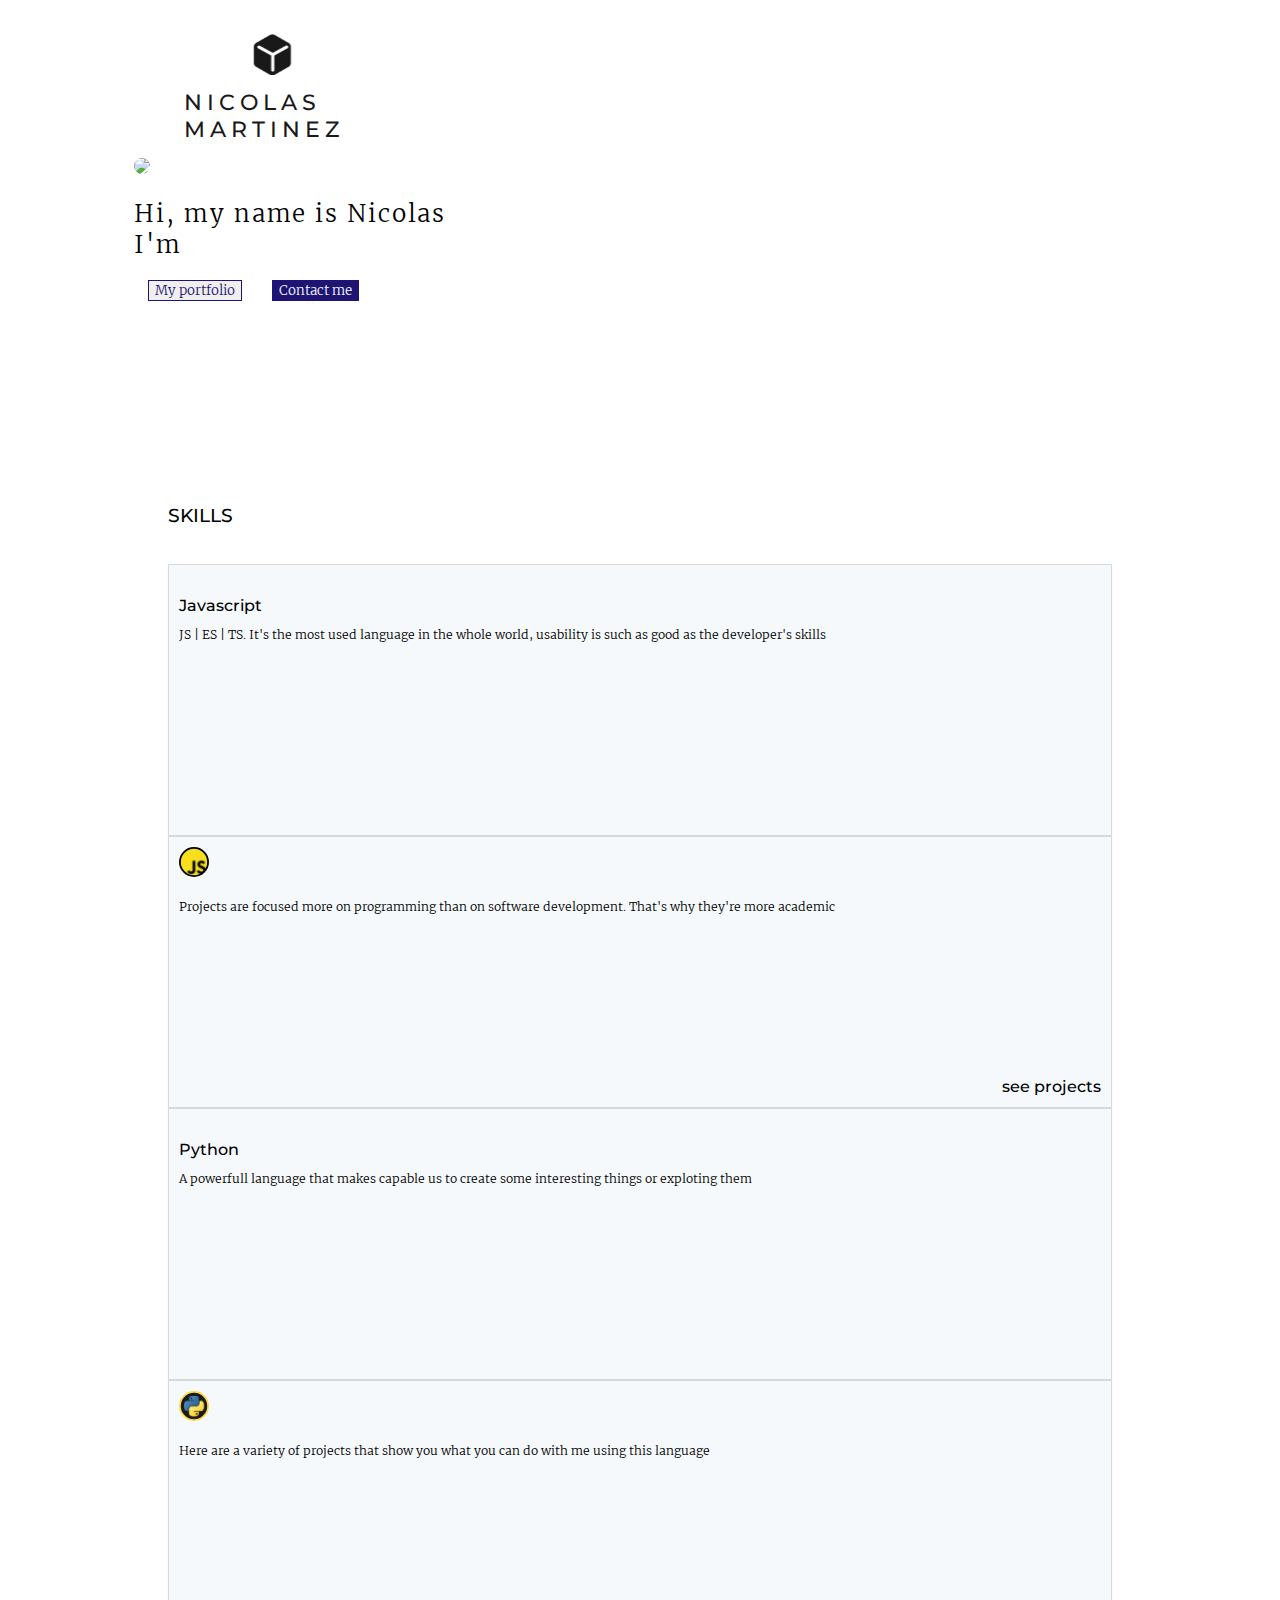
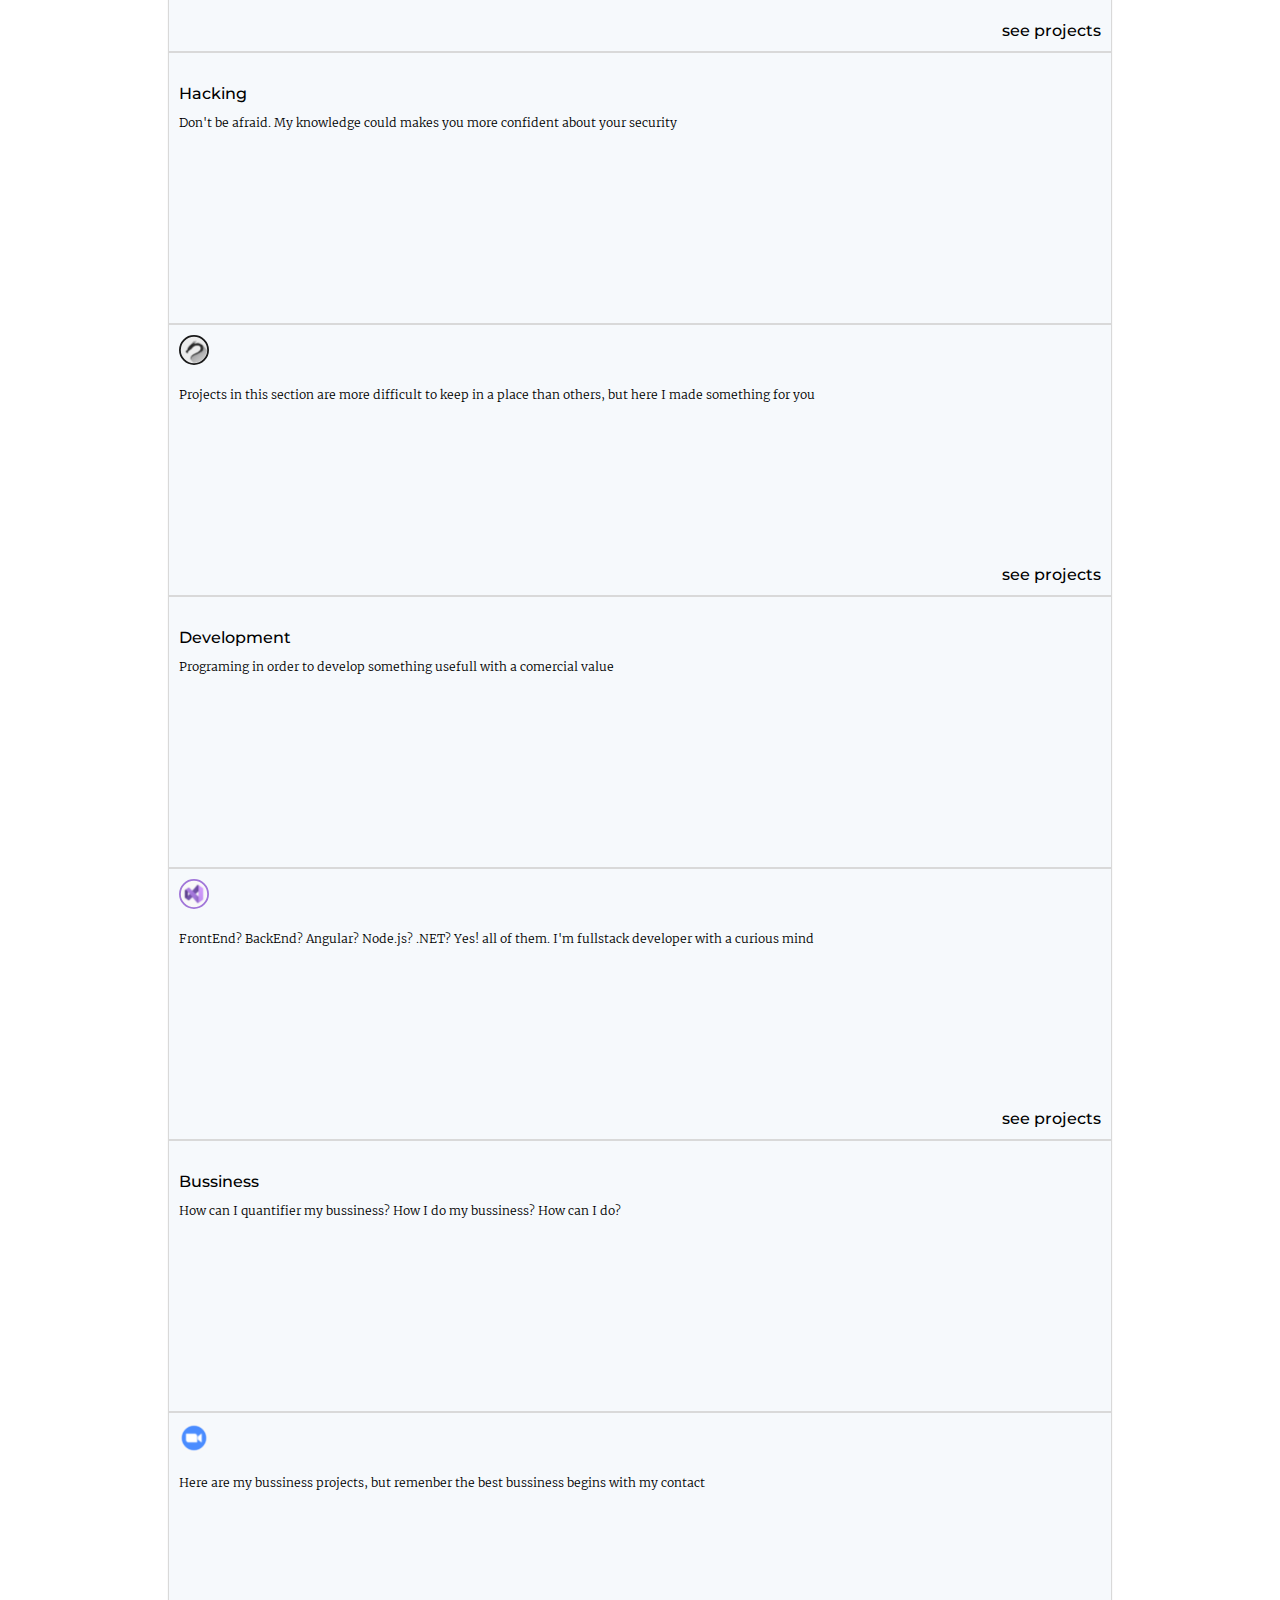
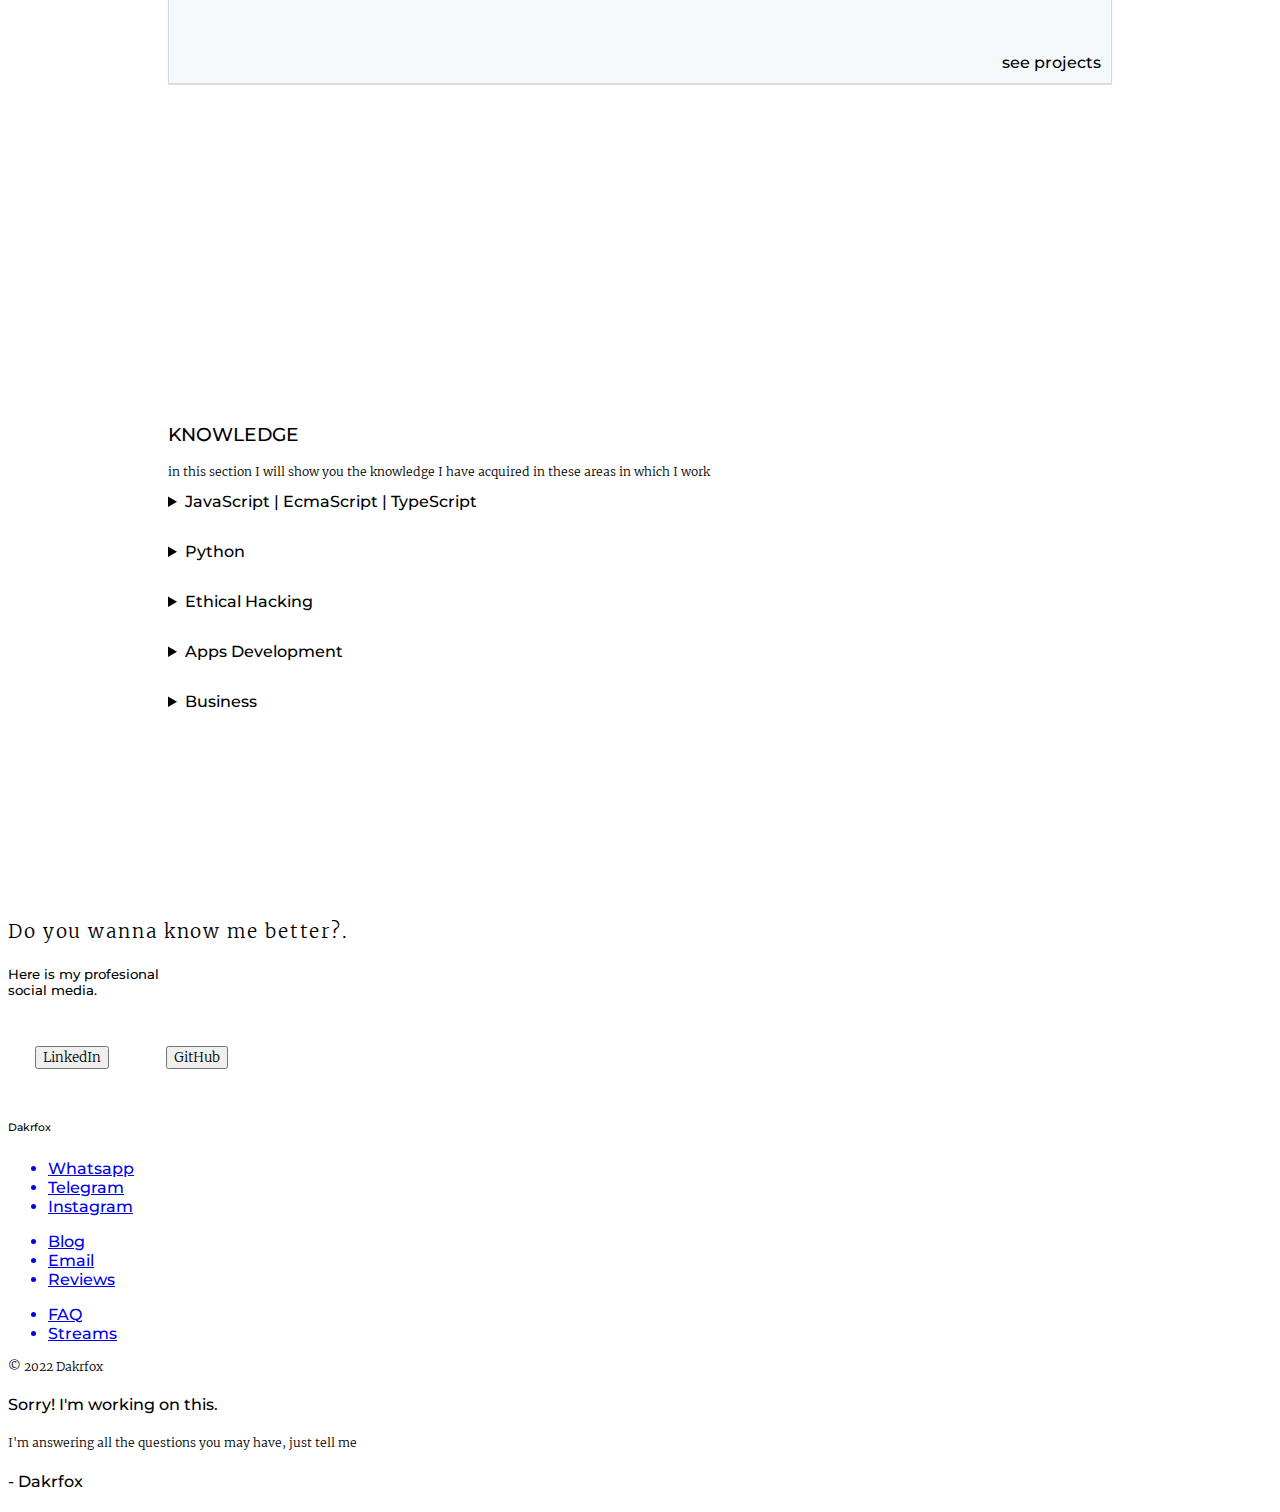
==== commit c7bbdd2b: "Acordion knowledge" ====
--- a/index.html
+++ b/index.html
@@ -23,7 +23,7 @@
                 <img src="./img/logo.svg" alt="">
             </div>
             <div class="header-brand_content">
-                <h6 >NICOLAS MARTINEZ</h6>
+                <h1> NICOLAS MARTINEZ </h1>
             </div>
         </div>
         <div class="header-menu">
@@ -37,15 +37,15 @@
                         </a>
                     </li>
                     <li class="list">
-                        <a href="#about-me2">
-                            <i class="fas fa-coffee"></i>
-                            <span class="text">Meet up</span>
+                        <a href="#about-me5">
+                            <i class="fas fa-bolt"></i>
+                            <span class="text">Skills</span>
                         </a>
                     </li>
                     <li class="list">
                         <a href="#about-me3">
                             <i class="fas fa-project-diagram"></i>
-                            <span class="text">Recent projects</span>
+                            <span class="text">Knowledge</span>
                         </a>
                     </li>
                     <li class="list">
@@ -55,9 +55,9 @@
                         </a>
                     </li>
                     <li class="list">
-                        <a href="#about-me5">
-                            <i class="fas fa-bolt"></i>
-                            <span class="text">Skills</span>
+                        <a href="#about-me2">
+                            <i class="fas fa-coffee"></i>
+                            <span class="text">Meet up</span>
                         </a>
                     </li>
 
@@ -108,8 +108,8 @@
                 <div class="content-card">
                     <div class="text">
                         <p>
-                            JS | ES | TS. It's the most used language in the whole world, 
-                            usability is such as good as the developer's skills 
+                            JS | ES | TS. It's the most used language in the whole world,
+                            usability is such as good as the developer's skills
                         </p>
                     </div>
                 </div>
@@ -133,7 +133,9 @@
                 <div class="content-card">
                     <div class="text">
                         <p>
-                            projects are separated by categories, FrontEnd BackEnd Scripts for an expecific purpose</p>
+                            Projects are focused more on programming than on software development. That's why
+                            they're more academic
+                        </p>
                     </div>
                 </div>
                 <div class="footer-card">
@@ -148,8 +150,8 @@
                 <div class="content-card">
                     <div class="text">
                         <p>
-                            JS | ES | TS. It's the most used language in the whole world
-                            and the usability is great enough
+                            A powerfull language that makes capable us to create some interesting things or
+                            exploting them
                         </p>
                     </div>
                 </div>
@@ -174,7 +176,9 @@
                 <div class="content-card">
                     <div class="text">
                         <p>
-                            projects are separated by categories, FrontEnd BackEnd Scripts for an expecific purpose</p>
+                            Here are a variety of projects that show you what you can do with me using
+                            this language
+                        </p>
                     </div>
                 </div>
                 <div class="footer-card">
@@ -189,8 +193,8 @@
                 <div class="content-card">
                     <div class="text">
                         <p>
-                            Javascript, Ecmascript and Typescript such as one item mades more interesting what would we
-                            do</p>
+                            Don't be afraid. My knowledge could makes you more confident about your security
+                        </p>
                     </div>
                 </div>
                 <div class="footer-card">
@@ -215,7 +219,9 @@
                 <div class="content-card">
                     <div class="text">
                         <p>
-                            projects are separated by categories, FrontEnd BackEnd Scripts for an expecific purpose</p>
+                            Projects in this section are more difficult to keep in a place than others,
+                            but here I made something for you
+                        </p>
                     </div>
                 </div>
                 <div class="footer-card">
@@ -230,8 +236,8 @@
                 <div class="content-card">
                     <div class="text">
                         <p>
-                            Javascript, Ecmascript and Typescript such as one item mades more interesting what would we
-                            do</p>
+                            Programing in order to develop something usefull with a comercial value
+                        </p>
                     </div>
                 </div>
                 <div class="footer-card">
@@ -254,7 +260,9 @@
                 <div class="content-card">
                     <div class="text">
                         <p>
-                            projects are separated by categories, FrontEnd BackEnd Scripts for an expecific purpose</p>
+                            FrontEnd? BackEnd? Angular? Node.js? .NET? Yes! all of them. I'm fullstack
+                            developer with a curious mind
+                        </p>
                     </div>
                 </div>
                 <div class="footer-card">
@@ -269,7 +277,7 @@
                 <div class="content-card">
                     <div class="text">
                         <p>
-                            JS | ES | TS. It's the most used language in the whole world
+                            How can I quantifier my bussiness? How I do my bussiness? How can I do?
                         </p>
                     </div>
                 </div>
@@ -295,7 +303,7 @@
                 <div class="content-card">
                     <div class="text">
                         <p>
-                            projects are separated by categories, FrontEnd BackEnd Scripts for an expecific purpose</p>
+                            Here are my bussiness projects, but remenber the best bussiness begins with my contact</p>
                     </div>
                 </div>
                 <div class="footer-card">
@@ -310,52 +318,329 @@
 
     </section>
     <section class="about-me" id="about-me">
-        <h3 class="h3">ABOUT ME</h3>
-        <div class="row">
-            <div class="col-6 uppercase">
-                <div class="frame">
-                    <div class="frame__header u-text-center">
-                        <div>
-                            <figure class="avatar"><img
-                                    src="https://orig04.deviantart.net/aded/f/2013/066/c/2/profile_picture_by_naivety_stock-d5x8lbn.jpg">
-                            </figure>
-                        </div>
-                        <div>
-                            <div class="frame__title">Nicolás Martinez</div>
-                            <div class="frame__subtitle">Freelance Developer</div>
-                        </div>
-                        <div class="row">
-                            <a class="col" href="https://instagram.com/dakrfox"><i
-                                    class="fab fa-wrapper fa-instagram text-orange-400" aria-hidden="true"></i></a>
-                            <a class="col" href="https://twitter.com/dakrfox"><i
-                                    class="fab fa-wrapper fa-twitter text-orange-400" aria-hidden="true"></i></a>
-                            <a class="col" href="https://github.com/relibarion"><i
-                                    class="fab fa-wrapper fa-github text-orange-400" aria-hidden="true"></i></a>
-                            <a class="col" href="https://linkedin.com/in/dakrfox"><i
-                                    class="fab fa-wrapper fa-linkedin text-orange-400" aria-hidden="true"></i></a>
-                        </div>
-                    </div>
-                    <div class="content-no-padding">
-                        <div class="divider m-0"></div>
-                    </div>
-                    <div class="frame__body">
-                        <div class="content u-text-center">
-                            <h5>Hello World!</h5>
-                            <p>I'm a curious person, my skills were learned mostly (99%) self-taught and focused on
-                                improve everytime. With you we could do everything we wanted.</p>
-                        </div>
-                    </div>
-                    <div class="content-no-padding">
-                        <div class="divider m-0"></div>
-                    </div>
-                    <div class="frame__footer">
-                        <div class="frame__subtitle u-text-center"><i>"The devil is in details."</i></div>
-                    </div>
-                </div>
-            </div>
-            <div class="col-6 uppercase u-center">
-                <img src="./img/undraw_online_test_gba7.svg" alt="">
-            </div>
+        <h3 class="h3">KNOWLEDGE</h3>
+        <P class="description"> in this section I will show you the knowledge I have acquired in
+            these areas in which I work </P>
+        <div class="accordion-container">
+            <details class="accordion">
+                <summary class="accordion__summary">JavaScript | EcmaScript | TypeScript </summary>
+                <p>I've learnt this language and all the JS family because is the most used language
+                    in the world and its very useful to satisfy many
+                    needs that we may have in web development as well as native apps, scripting and
+                    sooner than we expected, data science.</p>
+                <div class="grid u-gap-2 grid-cols-3 u-text-center">
+                    <div class="badges">
+                        <div class="badges-title">
+                            <h5>Badges</h5>
+                        </div>
+                        <div class="content">
+                            <div class="grid u-gap-2 grid-cols-1 u-text-center">
+                                <div class="grid-r-2">
+                                    <div class="_grid-ex" style="display:none;">
+                                    </div>
+                                </div>
+                                
+                            </div>
+                            
+                        </div>
+                    </div>
+                    <div class="certificates">
+                        <div class="certificates-title">
+                            <h5>Certificates</h5>
+                        </div>
+                        
+                        <div class="content">
+                            <div class="grid u-gap-2 grid-cols-1 u-text-center">
+                                <div class="_grid-ex" style="max-height: 80px; display:none;">
+                                </div>
+                                
+                            </div>
+                            
+                        </div>
+                    </div>
+                    <div class="courses">
+                        <div class="courses-title">
+                            <h5>Courses</h5>
+                        </div>
+                        
+                        <div class="content">
+                            <div class="grid u-gap-2 grid-cols-2 u-text-center">
+                                <div class="_grid-ex" style="max-height: 80px;">
+                                    <p class="k-text">
+                                        Basic JavaScript Course by Platzi
+                                    </p>
+                                </div>
+                                <div class="_grid-ex" style="max-height: 80px;">
+                                    <p class="k-text">
+                                        FrontEnd Developer by Platzi
+                                    </p>
+                                </div>
+                                <div class="_grid-ex" style="max-height: 80px;">
+                                    <p class="k-text">
+                                        Node.js Fundamentals by Platzi
+                                    </p>
+                                </div>
+                                <div class="_grid-ex" style="max-height: 80px;">
+                                    <p class="k-text">
+                                        Practice JavaScript Course by Platzi
+                                    </p>
+                                </div>
+                                
+                            </div>
+                            
+                        </div>
+                    </div>
+                </div>
+            </details>
+            <details class="accordion">
+                <summary class="accordion__summary">Python</summary>
+                <p>I've learnt this language first beacuse is really need it to introduce in a
+                    cybersecurity enviroment then I started to know
+                    how powerful this language is in web development, mobile development,
+                    networks, data science, programing in general
+                    Python has won its place in my heart.</p>
+                    <div class="grid u-gap-2 grid-cols-3 u-text-center">
+                        <div class="badges">
+                            <div class="badges-title">
+                                <h5>Badges</h5>
+                            </div>
+                            <div class="content">
+                                <div class="grid u-gap-2 grid-cols-1 u-text-center">
+                                    <div class="grid-r-2">
+                                        <div class="_grid-ex" style="display:none;">
+                                        </div>
+                                    </div>
+                                    
+                                </div>
+                                
+                            </div>
+                        </div>
+                        <div class="certificates">
+                            <div class="certificates-title">
+                                <h5>Certificates</h5>
+                            </div>
+                            
+                            <div class="content">
+                                <div class="grid u-gap-2 grid-cols-1 u-text-center">
+                                    <div class="_grid-ex" style="max-height: 80px; display:none;">
+                                    </div>
+                                    
+                                </div>
+                                
+                            </div>
+                        </div>
+                        <div class="courses">
+                            <div class="courses-title">
+                                <h5>Courses</h5>
+                            </div>
+                            
+                            <div class="content">
+                                <div class="grid u-gap-2 grid-cols-2 u-text-center">
+                                    <div class="_grid-ex" style="max-height: 80px;">
+                                        <p class="k-text">
+                                            Python Master Course by A.C. (Udemy)
+                                        </p>
+                                    </div>
+                                    
+                                    
+                                </div>
+                                
+                            </div>
+                        </div>
+                    </div>
+            </details>
+            <details class="accordion">
+                <summary class="accordion__summary">Ethical Hacking</summary>
+                <p>This area of knowledge is my favorite, I'm impressed how creative you
+                    need to be to shine in the profession. It has my favorite skills both
+                    personally and professionally.
+                <ul>
+                    <li>Programming</li>
+                    <li>Networking</li>
+                    <li>Psychology</li>
+                    <li>Data Science</li>
+                </ul>
+                among others.</p>
+                <div class="grid u-gap-2 grid-cols-3 u-text-center">
+                    <div class="badges">
+                        <div class="badges-title">
+                            <h5>Badges</h5>
+                        </div>
+                        <div class="content">
+                            <div class="grid u-gap-2 grid-cols-1 u-text-center">
+                                <div class="grid-r-2">
+                                    <div class="_grid-ex" style="display:none;">
+                                    </div>
+                                </div>
+                                
+                            </div>
+                            
+                        </div>
+                    </div>
+                    <div class="certificates">
+                        <div class="certificates-title">
+                            <h5>Certificates</h5>
+                        </div>
+                        
+                        <div class="content">
+                            <div class="grid u-gap-2 grid-cols-1 u-text-center">
+                                <div class="_grid-ex" style="max-height: 80px; ">
+                                    <p>building a cybersecurity career path by OEA/OAS (The Organization of American States)</p>
+                                </div>
+                                
+                            </div>
+                            
+                        </div>
+                    </div>
+                    <div class="courses">
+                        <div class="courses-title">
+                            <h5>Courses</h5>
+                        </div>
+                        
+                        <div class="content">
+                            <div class="grid u-gap-2 grid-cols-2 u-text-center">
+
+                                <div class="_grid-ex" style="max-height: 80px;">
+                                    <p class="k-text">
+                                        0auth Authentication by Platzi
+                                    </p>
+                                </div>
+                                <div class="_grid-ex" style="max-height: 80px;">
+                                    <p class="k-text">
+                                        Ethical Hacking by Platzi
+                                    </p>
+                                </div>
+                                <div class="_grid-ex" style="max-height: 80px;">
+                                    <p class="k-text">
+                                        Internet Networks by Platzi
+                                    </p>
+                                </div>
+                                <div class="_grid-ex" style="max-height: 80px;">
+                                    <p class="k-text">
+                                        CyberSecurity Course by Platzi
+                                    </p>
+                                </div>
+                            </div>
+                            
+                        </div>
+                    </div>
+                </div>
+            </details>
+            <details class="accordion">
+                <summary class="accordion__summary">Apps Development</summary>
+                <p>This branch specifically focuses on development knowledge, application
+                    lifecycle times, the steps needed to carry out a project and the
+                    tools to work with over and above the programming languages.
+                    and the frameworks over the programming languages.</p>
+                    <div class="grid u-gap-2 grid-cols-3 u-text-center">
+                        <div class="badges">
+                            <div class="badges-title">
+                                <h5>Badges</h5>
+                            </div>
+                            <div class="content">
+                                <div class="grid u-gap-2 grid-cols-1 u-text-center">
+                                    <div class="grid-r-2">
+                                        <div class="_grid-ex" style="display:none;">
+                                        </div>
+                                    </div>
+                                    
+                                </div>
+                                
+                            </div>
+                        </div>
+                        <div class="certificates">
+                            <div class="certificates-title">
+                                <h5>Certificates</h5>
+                            </div>
+                            
+                            <div class="content">
+                                <div class="grid u-gap-2 grid-cols-1 u-text-center">
+                                    <div class="_grid-ex" style="max-height: 80px; display:none;">
+                                    </div>
+                                    
+                                </div>
+                                
+                            </div>
+                        </div>
+                        <div class="courses">
+                            <div class="courses-title">
+                                <h5>Courses</h5>
+                            </div>
+                            
+                            <div class="content">
+                                <div class="grid u-gap-2 grid-cols-2 u-text-center">
+                                    <div class="_grid-ex" style="max-height: 80px;">
+                                        <p class="k-text">
+                                            Mobile Apps Development by Google
+                                        </p>
+                                    </div>
+                                    
+                                    
+                                </div>
+                                
+                            </div>
+                        </div>
+                    </div>
+            </details>
+            <details class="accordion">
+                <summary class="accordion__summary">Business</summary>
+                <p>this type of knowledge has been much more empirical than theoretical,
+                    however my basis in this knowledge is extensive and highly qualified...
+                    "everything is a business".</p>
+                    <div class="grid u-gap-2 grid-cols-3 u-text-center">
+                        <div class="badges">
+                            <div class="badges-title">
+                                <h5>Badges</h5>
+                            </div>
+                            <div class="content">
+                                <div class="grid u-gap-2 grid-cols-1 u-text-center">
+                                    <div class="grid-r-2">
+                                        <div class="_grid-ex" style="display:none;">
+                                        </div>
+                                    </div>
+                                    
+                                </div>
+                                
+                            </div>
+                        </div>
+                        <div class="certificates">
+                            <div class="certificates-title">
+                                <h5>Certificates</h5>
+                            </div>
+                            
+                            <div class="content">
+                                <div class="grid u-gap-2 grid-cols-1 u-text-center">
+                                    <div class="_grid-ex" style="max-height: 80px; display:none;">
+                                    </div>
+                                    
+                                </div>
+                                
+                            </div>
+                        </div>
+                        <div class="courses">
+                            <div class="courses-title">
+                                <h5>Courses</h5>
+                            </div>
+                            
+                            <div class="content">
+                                <div class="grid u-gap-2 grid-cols-2 u-text-center">
+                                    <div class="_grid-ex" style="max-height: 80px;">
+                                        <p class="k-text">
+                                            Business Model Canvas by Platzi
+                                        </p>
+                                    </div>
+                                    <div class="_grid-ex" style="max-height: 80px;">
+                                        <p class="k-text">
+                                            Work as a Freelancer by Platzi
+                                        </p>
+                                    </div>
+                                    
+                                </div>
+                                
+                            </div>
+                        </div>
+                    </div>
+            </details>
         </div>
     </section>
     <div class="hero bg-orange-400" id="contact-me">
--- a/css/styles.css
+++ b/css/styles.css
@@ -13,12 +13,15 @@
     font-family: merriweather-light;
     src: url('../fonts/Merriweather-Light.ttf');
 }
-h6, h5, h4, h3, h2, h1, b, a{
+@font-face{
     font-family: monserrat;
-    font-weight: 200;
-
-}
-p{
+    src: url('../fonts/Montserrat-VariableFont_wght.ttf');
+}
+*{
+    font-family: monserrat;
+    font-weight: 500;
+}
+p, h2{
     font-family: merriweather-light;
     font-weight: 200;
 }
@@ -27,11 +30,19 @@
     cursor: pointer;
 }
 p{
-    font-size: 1vw;
+    font-size: 0.95vw;
     word-wrap: break-word;
+}
+.k-text{
+    font-size: 0.9vw;
 }
 i, .rating, p, h6, h5, h4, h3, h2, h1{
     cursor: default;
+
+}
+.header-card h4{
+    font-weight: 500 !important;
+    
 }
 span, button{
     font-family: merriweather-light;
@@ -78,11 +89,11 @@
     
 }
 
-.header-brand_content h6 {
+.header-brand_content h1{
+    font-family: monserrat;
+    font-size: 22px;
     margin-left: 20px;
     color: var(--main-black);
-    font-family: monserrat;
-    font-weight: 200;
     letter-spacing: 5px;
     cursor: pointer !important;
 }
@@ -325,7 +336,10 @@
     align-items: flex-end;
     text-align: end;
 }
-
+summary{
+    height: 100%;
+    min-height: 50px;
+}
 @media only screen and (max-width: 768px) {
     .img-stretch.w-120.h-120 {
         margin: 5em auto 0;
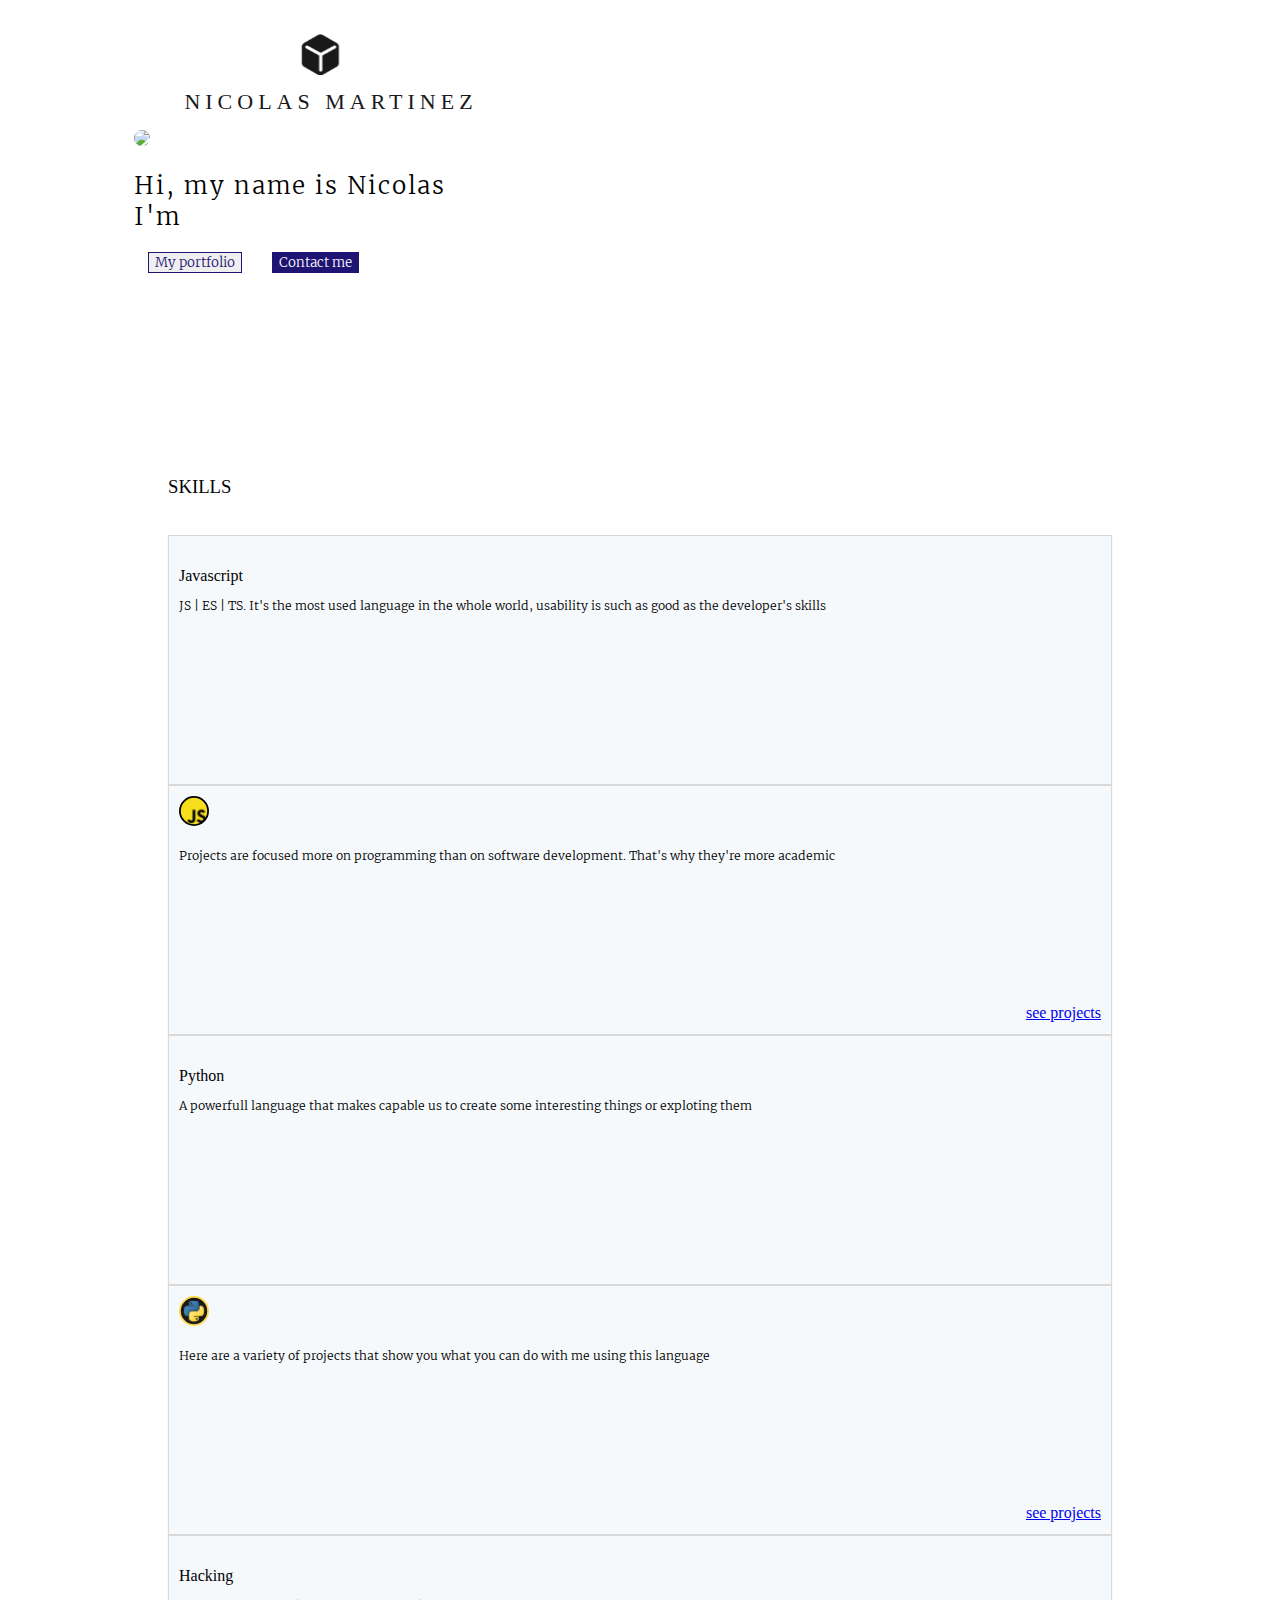
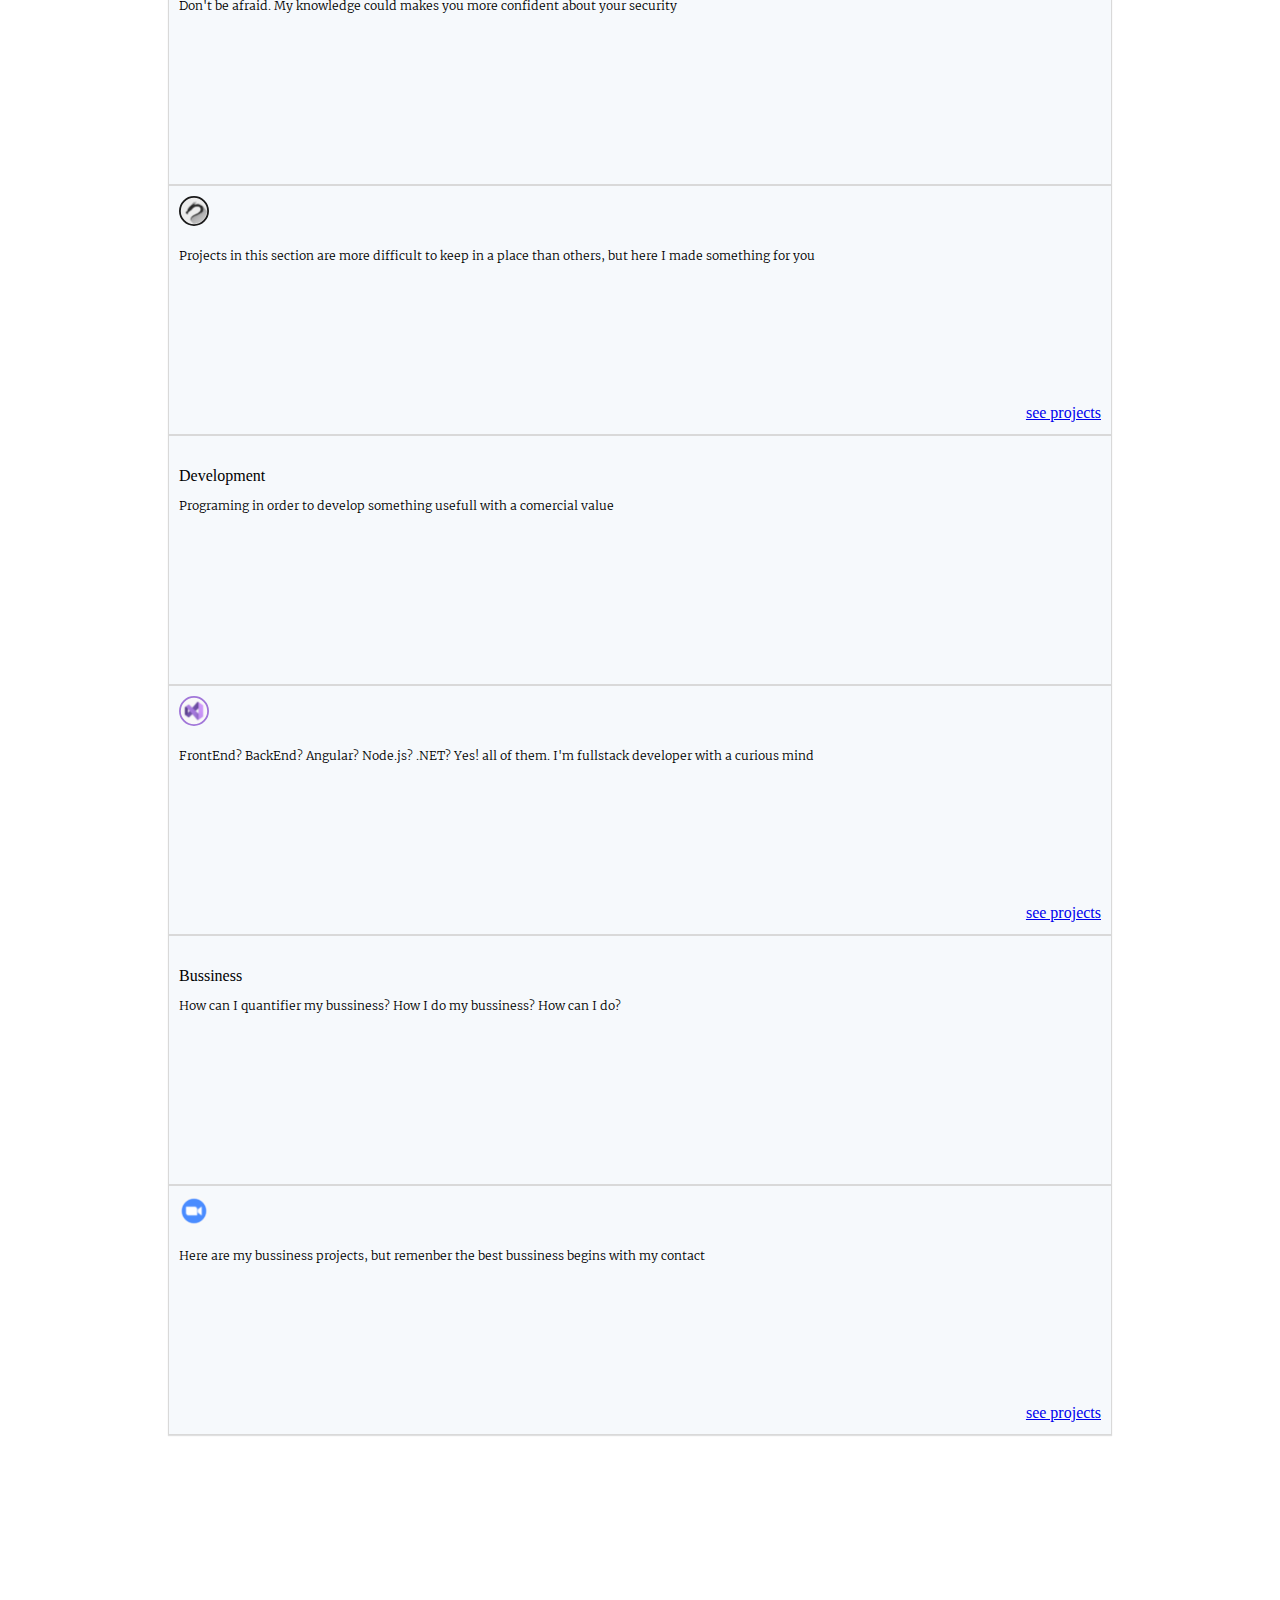
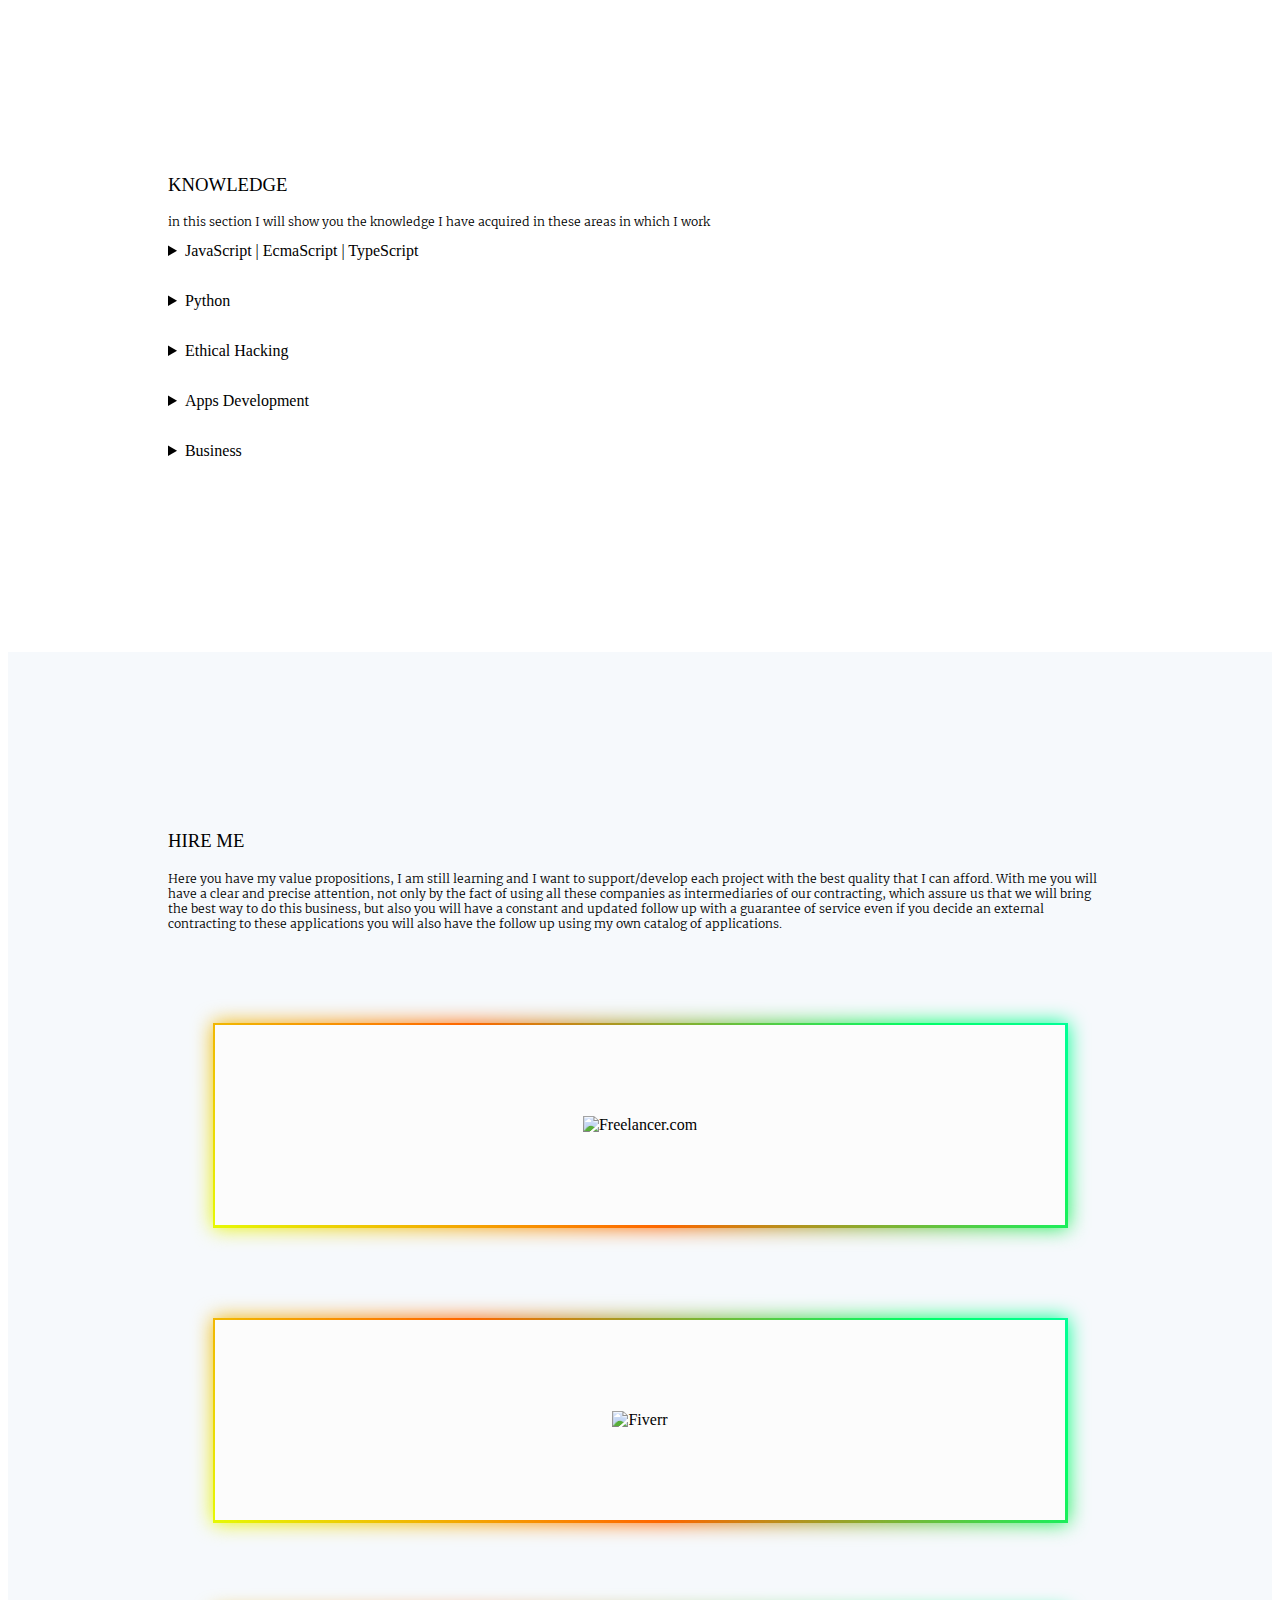
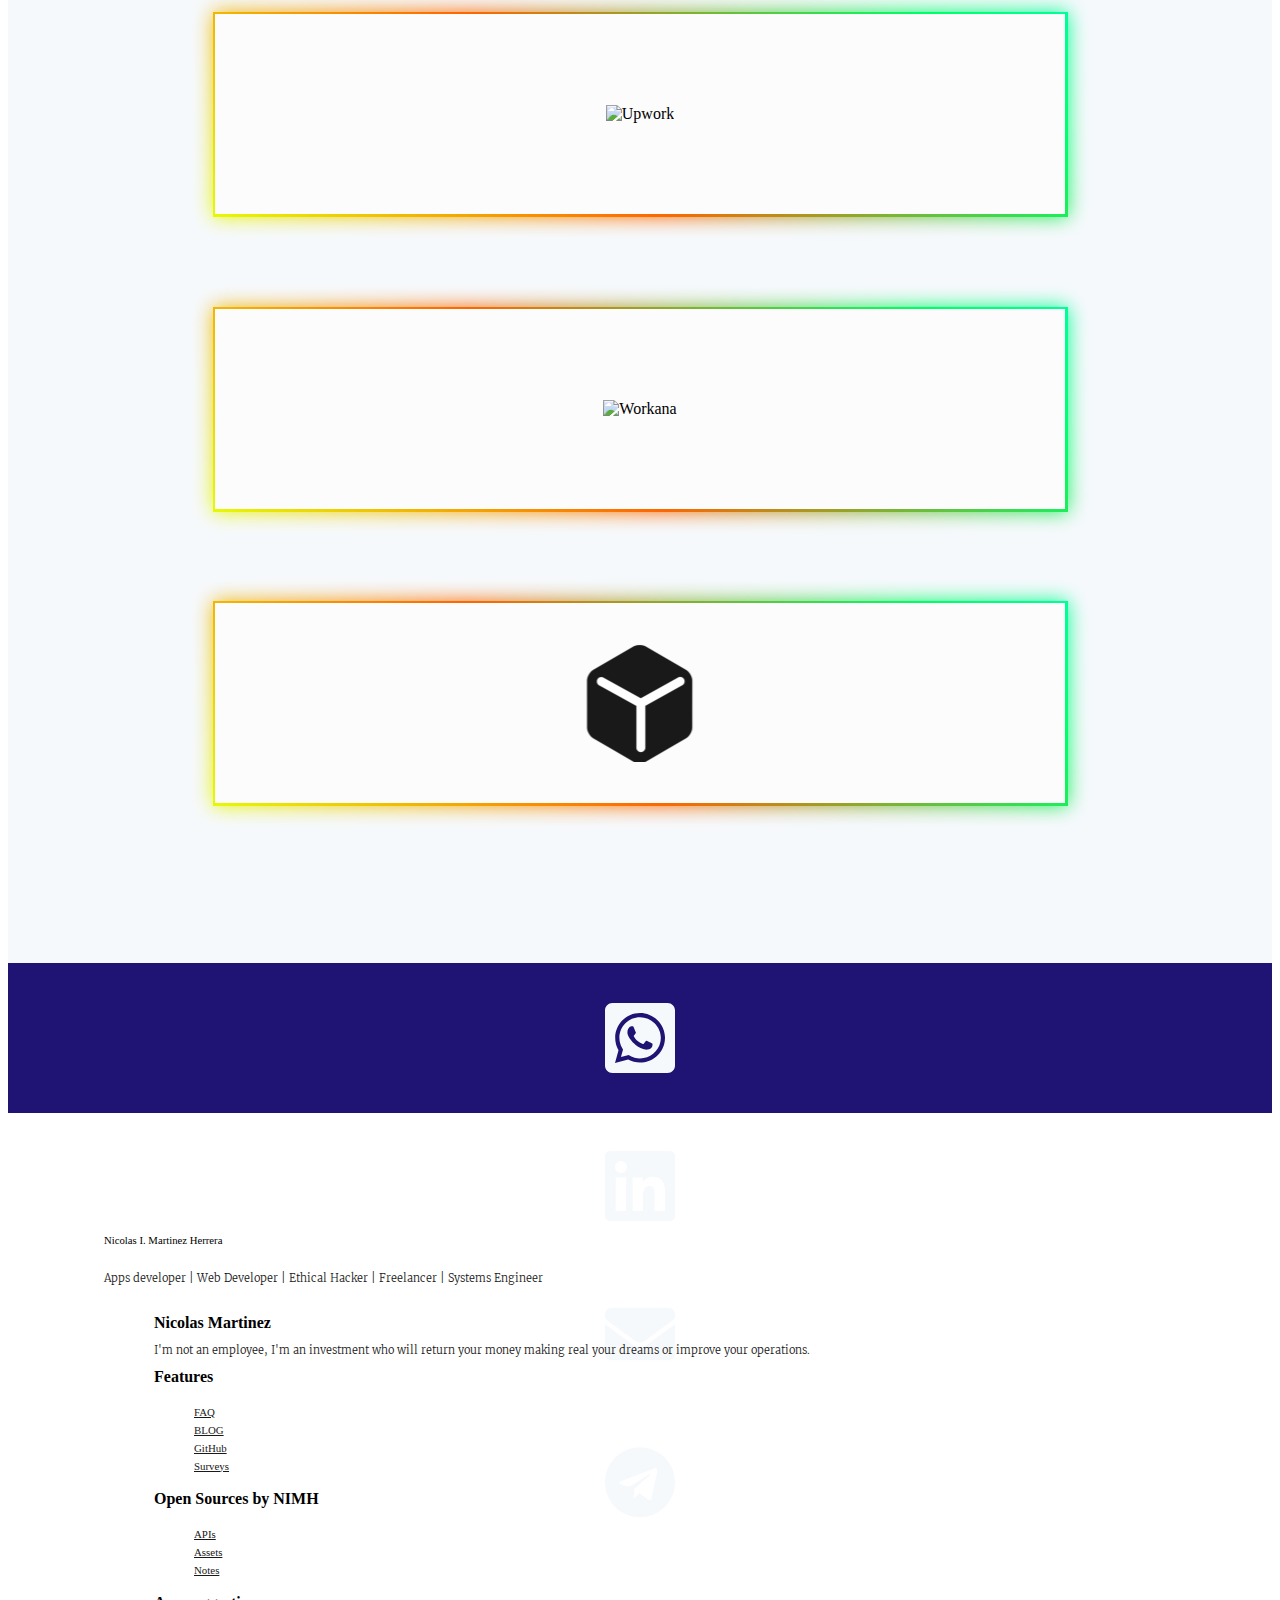
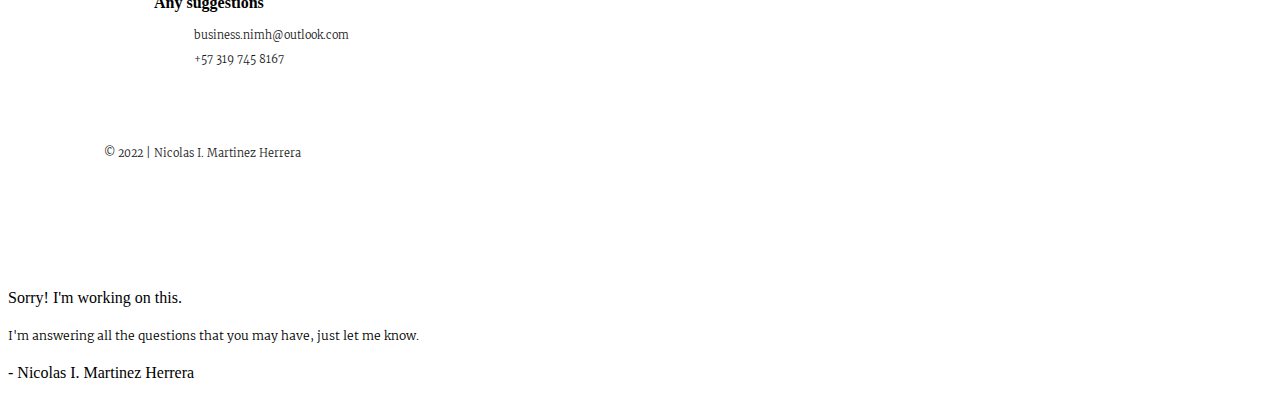
==== commit 7fde15ed: "DAK-8 responsive design" ====
--- a/index.html
+++ b/index.html
@@ -1,73 +1,67 @@
 <!DOCTYPE html>
 <html id="page">
-
 <head>
     <title>Nicolas Martinez</title>
     <meta name="viewport" content="width=device-width, initial-scale=1, maximum-scale=1, user-scalable=0" />
     <meta charset="UTF-8" />
     <meta http-equiv="X-UA-Compatible" content="IE=edge;" />
     <link rel="shortcut icon" href="./img/logo.svg">
+    <script src="https://kit.fontawesome.com/de83c9e292.js" crossorigin="anonymous"></script>
     <link href="https://unpkg.com/cirrus-ui" type="text/css" rel="stylesheet" />
     <link rel="stylesheet" href="https://use.fontawesome.com/releases/v5.2.0/css/all.css"
         integrity="sha384-hWVjflwFxL6sNzntih27bfxkr27PmbbK/iSvJ+a4+0owXq79v+lsFkW54bOGbiDQ" crossorigin="anonymous" />
     <script src="https://code.jquery.com/jquery-2.2.4.min.js"
         integrity="sha256-BbhdlvQf/xTY9gja0Dq3HiwQF8LaCRTXxZKRutelT44=" crossorigin="anonymous"></script>
     <link rel="stylesheet" href="./css/styles.css">
-
 </head>
-
 <body>
-    <div class="header" onclick="javascript:location.reload()">
+    <div class="header">
         <div class="header-brand">
-            <div class="header-brand_logo">
+            <div class="header-brand_logo" onclick="javascript:location.reload()">
                 <img src="./img/logo.svg" alt="">
             </div>
-            <div class="header-brand_content">
+            <div class="header-brand_content" onclick="javascript:location.reload()">
                 <h1> NICOLAS MARTINEZ </h1>
             </div>
         </div>
-        <div class="header-menu">
+        <div class="header-menu" style="display:none ;">
             <div class="nav-right">
-
-                <ul class="dropdown-menu dropdown-animated" role="menu">
+                <ul class="dropdown-menu dropdown-animated" style="display:none ;" role="menu">
                     <li class="list">
-                        <a href="#about-me1">
+                        <a onclick="javascript:location.reload()">
                             <i class="fas fa-home"></i>
                             <span class="text">Home</span>
                         </a>
                     </li>
                     <li class="list">
-                        <a href="#about-me5">
+                        <a href="#skills">
                             <i class="fas fa-bolt"></i>
                             <span class="text">Skills</span>
                         </a>
                     </li>
                     <li class="list">
-                        <a href="#about-me3">
+                        <a href="#knowledge">
                             <i class="fas fa-project-diagram"></i>
                             <span class="text">Knowledge</span>
                         </a>
                     </li>
                     <li class="list">
-                        <a href="#about-me4">
+                        <a href="#hireme">
                             <i class="fas fa-laptop-code"></i>
                             <span class="text">Hire me</span>
                         </a>
                     </li>
                     <li class="list">
-                        <a href="#about-me2">
+                        <a href="#meetup">
                             <i class="fas fa-coffee"></i>
                             <span class="text">Meet up</span>
                         </a>
                     </li>
-
                 </ul>
             </div>
         </div>
-
     </div>
-
-    <section class="section">
+    <section class="section" id="hero-body">
         <div class="hero fullscreen">
             <div class="hero-body">
                 <div class="content">
@@ -81,14 +75,12 @@
                             <div class="uppercase p-3 u-center">
                                 <h2 class="title">Hi, my name is Nicolas <br> I'm <span class="animate"></span> </h2>
                                 <div class="family-btn u-center">
-
-                                    <button onclick="location.href='https://github.com/relibarion'" class="btn">My
+                                    <button onclick="location.href='#test-modal'" class="btn">My
                                         portfolio</button>
                                     <button onclick="location.href='https://t.me/dakrfox'" class="btn orange">Contact
                                         me</button>
                                 </div>
                             </div>
-
                         </div>
                     </div>
                 </div>
@@ -96,11 +88,9 @@
         </div>
         </div>
     </section>
-
     <section class="seccion bg-light" id="skills">
-
         <h3 class="h3 bg-light">SKILLS</h3>
-        <div class="grid u-gap-2 grid-cols-4" width="100">
+        <div class="grid u-gap-2 grid-cols-4" id="hireme-grid" width="100">
             <div class="_grid-ex">
                 <div class="header-card">
                     <h4>Javascript</h4>
@@ -114,7 +104,7 @@
                     </div>
                 </div>
                 <div class="footer-card">
-                    <div class="rating">
+                    <div class="rating tooltip tooltip--right" data-tooltip="≈ 1.000 hours of practice">
                         <i class="fas fa-star"></i>
                         <i class="far fa-star"></i>
                         <i class="far fa-star"></i>
@@ -122,7 +112,6 @@
                         <i class="far fa-star"></i>
                     </div>
                 </div>
-
             </div>
             <div class="_grid-ex">
                 <div class="header-card">
@@ -139,10 +128,9 @@
                     </div>
                 </div>
                 <div class="footer-card">
-                    <a style="max-height: 19px;">see projects</a>
-                </div>
-            </div>
-
+                    <a href="#test-modal" style="max-height: 19px;">see projects</a>
+                </div>
+            </div>
             <div class="_grid-ex">
                 <div class="header-card">
                     <h4>Python</h4>
@@ -156,16 +144,14 @@
                     </div>
                 </div>
                 <div class="footer-card">
-                    <div class="rating">
+                    <div class="rating tooltip tooltip--right" data-tooltip="≈ 1.000 hours of practice">
                         <i class="fas fa-star"></i>
                         <i class="far fa-star"></i>
                         <i class="far fa-star"></i>
                         <i class="far fa-star"></i>
                         <i class="far fa-star"></i>
-
-                    </div>
-                </div>
-
+                    </div>
+                </div>
             </div>
             <div class="_grid-ex">
                 <div class="header-card">
@@ -182,10 +168,9 @@
                     </div>
                 </div>
                 <div class="footer-card">
-                    <a style="max-height: 19px;">see projects</a>
-                </div>
-            </div>
-
+                    <a href="#test-modal" style="max-height: 19px;">see projects</a>
+                </div>
+            </div>
             <div class="_grid-ex">
                 <div class="header-card">
                     <h4>Hacking</h4>
@@ -198,7 +183,7 @@
                     </div>
                 </div>
                 <div class="footer-card">
-                    <div class="rating">
+                    <div class="rating tooltip tooltip--right" data-tooltip="≈ 1.000 hours of practice">
                         <i class="fas fa-star"></i>
                         <i class="far fa-star"></i>
                         <i class="far fa-star"></i>
@@ -206,15 +191,12 @@
                         <i class="far fa-star"></i>
                     </div>
                 </div>
-
-            </div>
-            <div class="_grid-ex">
-                <div class="header-card">
-
+            </div>
+            <div class="_grid-ex">
+                <div class="header-card">
                     <div class="image-main">
                         <img src="./img/Ellipse 6.svg" width="30" height="30" alt="">
                     </div>
-
                 </div>
                 <div class="content-card">
                     <div class="text">
@@ -225,10 +207,9 @@
                     </div>
                 </div>
                 <div class="footer-card">
-                    <a style="max-height: 19px;">see projects</a>
-                </div>
-            </div>
-
+                    <a href="#test-modal" style="max-height: 19px;">see projects</a>
+                </div>
+            </div>
             <div class="_grid-ex">
                 <div class="header-card">
                     <h4>Development</h4>
@@ -241,7 +222,7 @@
                     </div>
                 </div>
                 <div class="footer-card">
-                    <div class="rating">
+                    <div class="rating tooltip tooltip--right" data-tooltip="≈ 1.000 hours of practice">
                         <i class="fas fa-star"></i>
                         <i class="far fa-star"></i>
                         <i class="far fa-star"></i>
@@ -249,7 +230,6 @@
                         <i class="far fa-star"></i>
                     </div>
                 </div>
-
             </div>
             <div class="_grid-ex">
                 <div class="header-card">
@@ -266,10 +246,9 @@
                     </div>
                 </div>
                 <div class="footer-card">
-                    <a style="max-height: 19px;">see projects</a>
-                </div>
-            </div>
-
+                    <a href="#test-modal" style="max-height: 19px;">see projects</a>
+                </div>
+            </div>
             <div class="_grid-ex">
                 <div class="header-card">
                     <h4>Bussiness</h4>
@@ -282,7 +261,7 @@
                     </div>
                 </div>
                 <div class="footer-card">
-                    <div class="rating">
+                    <div class="rating tooltip tooltip--right" data-tooltip="≈ 1.000 hours of practice">
                         <i class="fas fa-star"></i>
                         <i class="far fa-star"></i>
                         <i class="far fa-star"></i>
@@ -290,15 +269,12 @@
                         <i class="far fa-star"></i>
                     </div>
                 </div>
-
-            </div>
-            <div class="_grid-ex">
-                <div class="header-card">
-
+            </div>
+            <div class="_grid-ex">
+                <div class="header-card">
                     <div class="image-main">
                         <img src="./img/Ellipse 8.svg" width="30" height="30" alt="">
                     </div>
-
                 </div>
                 <div class="content-card">
                     <div class="text">
@@ -307,17 +283,12 @@
                     </div>
                 </div>
                 <div class="footer-card">
-                    <a style="max-height: 19px;">see projects</a>
-                </div>
-            </div>
-
-
-        </div>
-
-
-
+                    <a href="#test-modal" style="max-height: 19px;">see projects</a>
+                </div>
+            </div>
+        </div>
     </section>
-    <section class="about-me" id="about-me">
+    <section class="knowledge" id="knowledge">
         <h3 class="h3">KNOWLEDGE</h3>
         <P class="description"> in this section I will show you the knowledge I have acquired in
             these areas in which I work </P>
@@ -328,7 +299,7 @@
                     in the world and its very useful to satisfy many
                     needs that we may have in web development as well as native apps, scripting and
                     sooner than we expected, data science.</p>
-                <div class="grid u-gap-2 grid-cols-3 u-text-center">
+                <div class="grid u-gap-2 grid-cols-3 u-text-center" id="kn-grid">
                     <div class="badges">
                         <div class="badges-title">
                             <h5>Badges</h5>
@@ -339,30 +310,24 @@
                                     <div class="_grid-ex" style="display:none;">
                                     </div>
                                 </div>
-                                
-                            </div>
-                            
+                            </div>
                         </div>
                     </div>
                     <div class="certificates">
                         <div class="certificates-title">
                             <h5>Certificates</h5>
                         </div>
-                        
                         <div class="content">
                             <div class="grid u-gap-2 grid-cols-1 u-text-center">
                                 <div class="_grid-ex" style="max-height: 80px; display:none;">
                                 </div>
-                                
-                            </div>
-                            
+                            </div>
                         </div>
                     </div>
                     <div class="courses">
                         <div class="courses-title">
                             <h5>Courses</h5>
                         </div>
-                        
                         <div class="content">
                             <div class="grid u-gap-2 grid-cols-2 u-text-center">
                                 <div class="_grid-ex" style="max-height: 80px;">
@@ -385,9 +350,7 @@
                                         Practice JavaScript Course by Platzi
                                     </p>
                                 </div>
-                                
-                            </div>
-                            
+                            </div>
                         </div>
                     </div>
                 </div>
@@ -399,55 +362,46 @@
                     how powerful this language is in web development, mobile development,
                     networks, data science, programing in general
                     Python has won its place in my heart.</p>
-                    <div class="grid u-gap-2 grid-cols-3 u-text-center">
-                        <div class="badges">
-                            <div class="badges-title">
-                                <h5>Badges</h5>
-                            </div>
-                            <div class="content">
-                                <div class="grid u-gap-2 grid-cols-1 u-text-center">
-                                    <div class="grid-r-2">
-                                        <div class="_grid-ex" style="display:none;">
-                                        </div>
+                <div class="grid u-gap-2 grid-cols-3 u-text-center" id="kn-grid">
+                    <div class="badges">
+                        <div class="badges-title">
+                            <h5>Badges</h5>
+                        </div>
+                        <div class="content">
+                            <div class="grid u-gap-2 grid-cols-1 u-text-center">
+                                <div class="grid-r-2">
+                                    <div class="_grid-ex" style="display:none;">
                                     </div>
-                                    
-                                </div>
-                                
-                            </div>
-                        </div>
-                        <div class="certificates">
-                            <div class="certificates-title">
-                                <h5>Certificates</h5>
-                            </div>
-                            
-                            <div class="content">
-                                <div class="grid u-gap-2 grid-cols-1 u-text-center">
-                                    <div class="_grid-ex" style="max-height: 80px; display:none;">
-                                    </div>
-                                    
-                                </div>
-                                
-                            </div>
-                        </div>
-                        <div class="courses">
-                            <div class="courses-title">
-                                <h5>Courses</h5>
-                            </div>
-                            
-                            <div class="content">
-                                <div class="grid u-gap-2 grid-cols-2 u-text-center">
-                                    <div class="_grid-ex" style="max-height: 80px;">
-                                        <p class="k-text">
-                                            Python Master Course by A.C. (Udemy)
-                                        </p>
-                                    </div>
-                                    
-                                    
-                                </div>
-                                
-                            </div>
-                        </div>
-                    </div>
+                                </div>
+                            </div>
+                        </div>
+                    </div>
+                    <div class="certificates">
+                        <div class="certificates-title">
+                            <h5>Certificates</h5>
+                        </div>
+                        <div class="content">
+                            <div class="grid u-gap-2 grid-cols-1 u-text-center">
+                                <div class="_grid-ex" style="max-height: 80px; display:none;">
+                                </div>
+                            </div>
+                        </div>
+                    </div>
+                    <div class="courses">
+                        <div class="courses-title">
+                            <h5>Courses</h5>
+                        </div>
+                        <div class="content">
+                            <div class="grid u-gap-2 grid-cols-2 u-text-center">
+                                <div class="_grid-ex" style="max-height: 80px;">
+                                    <p class="k-text">
+                                        Python Master Course by A.C. (Udemy)
+                                    </p>
+                                </div>
+                            </div>
+                        </div>
+                    </div>
+                </div>
             </details>
             <details class="accordion">
                 <summary class="accordion__summary">Ethical Hacking</summary>
@@ -472,34 +426,28 @@
                                     <div class="_grid-ex" style="display:none;">
                                     </div>
                                 </div>
-                                
-                            </div>
-                            
+                            </div>
                         </div>
                     </div>
                     <div class="certificates">
                         <div class="certificates-title">
                             <h5>Certificates</h5>
                         </div>
-                        
                         <div class="content">
                             <div class="grid u-gap-2 grid-cols-1 u-text-center">
                                 <div class="_grid-ex" style="max-height: 80px; ">
-                                    <p>building a cybersecurity career path by OEA/OAS (The Organization of American States)</p>
-                                </div>
-                                
-                            </div>
-                            
+                                    <p class="k-text">building a cybersecurity career path by OEA/OAS (The Organization of American
+                                        States)</p>
+                                </div>
+                            </div>
                         </div>
                     </div>
                     <div class="courses">
                         <div class="courses-title">
                             <h5>Courses</h5>
                         </div>
-                        
                         <div class="content">
                             <div class="grid u-gap-2 grid-cols-2 u-text-center">
-
                                 <div class="_grid-ex" style="max-height: 80px;">
                                     <p class="k-text">
                                         0auth Authentication by Platzi
@@ -521,7 +469,6 @@
                                     </p>
                                 </div>
                             </div>
-                            
                         </div>
                     </div>
                 </div>
@@ -532,188 +479,209 @@
                     lifecycle times, the steps needed to carry out a project and the
                     tools to work with over and above the programming languages.
                     and the frameworks over the programming languages.</p>
-                    <div class="grid u-gap-2 grid-cols-3 u-text-center">
-                        <div class="badges">
-                            <div class="badges-title">
-                                <h5>Badges</h5>
-                            </div>
-                            <div class="content">
-                                <div class="grid u-gap-2 grid-cols-1 u-text-center">
-                                    <div class="grid-r-2">
-                                        <div class="_grid-ex" style="display:none;">
-                                        </div>
+                <div class="grid u-gap-2 grid-cols-3 u-text-center">
+                    <div class="badges">
+                        <div class="badges-title">
+                            <h5>Badges</h5>
+                        </div>
+                        <div class="content">
+                            <div class="grid u-gap-2 grid-cols-1 u-text-center">
+                                <div class="grid-r-2">
+                                    <div class="_grid-ex" style="display:none;">
                                     </div>
-                                    
-                                </div>
-                                
-                            </div>
-                        </div>
-                        <div class="certificates">
-                            <div class="certificates-title">
-                                <h5>Certificates</h5>
-                            </div>
-                            
-                            <div class="content">
-                                <div class="grid u-gap-2 grid-cols-1 u-text-center">
-                                    <div class="_grid-ex" style="max-height: 80px; display:none;">
-                                    </div>
-                                    
-                                </div>
-                                
-                            </div>
-                        </div>
-                        <div class="courses">
-                            <div class="courses-title">
-                                <h5>Courses</h5>
-                            </div>
-                            
-                            <div class="content">
-                                <div class="grid u-gap-2 grid-cols-2 u-text-center">
-                                    <div class="_grid-ex" style="max-height: 80px;">
-                                        <p class="k-text">
-                                            Mobile Apps Development by Google
-                                        </p>
-                                    </div>
-                                    
-                                    
-                                </div>
-                                
-                            </div>
-                        </div>
-                    </div>
+                                </div>
+                            </div>
+                        </div>
+                    </div>
+                    <div class="certificates">
+                        <div class="certificates-title">
+                            <h5>Certificates</h5>
+                        </div>
+                        <div class="content">
+                            <div class="grid u-gap-2 grid-cols-1 u-text-center">
+                                <div class="_grid-ex" style="max-height: 80px; display:none;">
+                                </div>
+                            </div>
+                        </div>
+                    </div>
+                    <div class="courses">
+                        <div class="courses-title">
+                            <h5>Courses</h5>
+                        </div>
+                        <div class="content">
+                            <div class="grid u-gap-2 grid-cols-2 u-text-center">
+                                <div class="_grid-ex" style="max-height: 80px;">
+                                    <p class="k-text">
+                                        Mobile Apps Development by Google
+                                    </p>
+                                </div>
+                            </div>
+                        </div>
+                    </div>
+                </div>
             </details>
             <details class="accordion">
                 <summary class="accordion__summary">Business</summary>
                 <p>this type of knowledge has been much more empirical than theoretical,
                     however my basis in this knowledge is extensive and highly qualified...
                     "everything is a business".</p>
-                    <div class="grid u-gap-2 grid-cols-3 u-text-center">
-                        <div class="badges">
-                            <div class="badges-title">
-                                <h5>Badges</h5>
-                            </div>
-                            <div class="content">
-                                <div class="grid u-gap-2 grid-cols-1 u-text-center">
-                                    <div class="grid-r-2">
-                                        <div class="_grid-ex" style="display:none;">
-                                        </div>
+                <div class="grid u-gap-2 grid-cols-3 u-text-center">
+                    <div class="badges">
+                        <div class="badges-title">
+                            <h5>Badges</h5>
+                        </div>
+                        <div class="content">
+                            <div class="grid u-gap-2 grid-cols-1 u-text-center">
+                                <div class="grid-r-2">
+                                    <div class="_grid-ex" style="display:none;">
                                     </div>
-                                    
-                                </div>
-                                
-                            </div>
-                        </div>
-                        <div class="certificates">
-                            <div class="certificates-title">
-                                <h5>Certificates</h5>
-                            </div>
-                            
-                            <div class="content">
-                                <div class="grid u-gap-2 grid-cols-1 u-text-center">
-                                    <div class="_grid-ex" style="max-height: 80px; display:none;">
-                                    </div>
-                                    
-                                </div>
-                                
-                            </div>
-                        </div>
-                        <div class="courses">
-                            <div class="courses-title">
-                                <h5>Courses</h5>
-                            </div>
-                            
-                            <div class="content">
-                                <div class="grid u-gap-2 grid-cols-2 u-text-center">
-                                    <div class="_grid-ex" style="max-height: 80px;">
-                                        <p class="k-text">
-                                            Business Model Canvas by Platzi
-                                        </p>
-                                    </div>
-                                    <div class="_grid-ex" style="max-height: 80px;">
-                                        <p class="k-text">
-                                            Work as a Freelancer by Platzi
-                                        </p>
-                                    </div>
-                                    
-                                </div>
-                                
-                            </div>
-                        </div>
-                    </div>
+                                </div>
+                            </div>
+                        </div>
+                    </div>
+                    <div class="certificates">
+                        <div class="certificates-title">
+                            <h5>Certificates</h5>
+                        </div>
+                        <div class="content">
+                            <div class="grid u-gap-2 grid-cols-1 u-text-center">
+                                <div class="_grid-ex" style="max-height: 80px; display:none;">
+                                </div>
+                            </div>
+                        </div>
+                    </div>
+                    <div class="courses">
+                        <div class="courses-title">
+                            <h5>Courses</h5>
+                        </div>
+                        <div class="content">
+                            <div class="grid u-gap-2 grid-cols-2 u-text-center">
+                                <div class="_grid-ex" style="max-height: 80px;">
+                                    <p class="k-text">
+                                        Business Model Canvas by Platzi
+                                    </p>
+                                </div>
+                                <div class="_grid-ex" style="max-height: 80px;">
+                                    <p class="k-text">
+                                        Work as a Freelancer by Platzi
+                                    </p>
+                                </div>
+                            </div>
+                        </div>
+                    </div>
+                </div>
             </details>
         </div>
     </section>
-    <div class="hero bg-orange-400" id="contact-me">
-        <div class="hero-body">
-            <div class="content">
-                <h3 class="title white">Do you wanna know me better?.</h3>
-                <h5 class="subtitle text-gray-300">Here is my profesional <br> social media.</h5>
-            </div>
-            <div class="u-items-flex-end u-inline-flex">
-                <button class="u-shadow bg-light"
-                    onclick="location.href='https://linkedin.com/in/dakrfox'">LinkedIn</button>
-                <button class="u-shadow bg-light"
-                    onclick="location.href='https://github.com/relibarion'">GitHub</button>
-            </div>
-        </div>
-    </div>
-    <section>
+    <section class="hireme" id="hireme">
+        <h3>HIRE ME</h3>
+        <p>Here you have my value propositions, I am still learning and I want to support/develop each project with the
+            best quality that I can afford.
+            With me you will have a clear and precise attention, not only by the fact of using all these companies as
+            intermediaries of our contracting,
+            which assure us that we will bring the best way to do this business, but also you will have a constant and
+            updated follow up with a guarantee
+            of service even if you decide an external contracting to these applications you will also have the follow up
+            using my own catalog of applications.
+        </p>
+        <div class="grid grid-cols-5 u-gap-2 u-text-center" style="margin-top: 5%;">
+            <div class="tard glow" onclick="location.href='https://www.freelancer.com/u/Libarion'"> <img src="./img/FR.png" alt="Freelancer.com"> </div>
+            <div class="tard glow" onclick="location.href='https://www.fiverr.com/dkfnicolas'"> <img src="./img/FV.png" alt="Fiverr"> </div>
+            <div class="tard glow" onclick="location.href='https://www.upwork.com/freelancers/~013499187a41e98caf'"> <img src="./img/z6aeO6kAGsAG.png" alt="Upwork"> </div>
+            <div class="tard glow" onclick="location.href='https://www.workana.com/freelancer/9d423f6a4a110cafe83408a66eba5a94'"> <img src="./img/W.png" alt="Workana"> </div>
+            <div class="tard glow" onclick="location.href='https://frzn.site'"> <img src="./img/logo.svg" style="width: 70%; height: 70%;" alt="NIMH"> </div>
+        </div>
+    </section>
+    <section id="meetup">
+        <div class="toast toast--primary">
+            <div class="grid u-gap-2 grid-cols-4 u-text-center" style="height: 100%;" id="SM">
+                <div class="social-cont" onclick="location.href='https://wa.me/573194758167'">
+                    <svg xmlns="http://www.w3.org/2000/svg" viewBox="0 0 448 512" width="70" >
+                        <path
+                            d="M224 122.8c-72.7 0-131.8 59.1-131.9 131.8 0 24.9 7 49.2 20.2 70.1l3.1 5-13.3 48.6 49.9-13.1 4.8 2.9c20.2 12 
+                    43.4 18.4 67.1 18.4h.1c72.6 0 133.3-59.1 133.3-131.8 0-35.2-15.2-68.3-40.1-93.2-25-25-58-38.7-93.2-38.7zm77.5 188.4c-3.3 
+                    9.3-19.1 17.7-26.7 18.8-12.6 1.9-22.4.9-47.5-9.9-39.7-17.2-65.7-57.2-67.7-59.8-2-2.6-16.2-21.5-16.2-41s10.2-29.1 
+                    13.9-33.1c3.6-4 7.9-5 10.6-5 2.6 0 5.3 0 7.6.1 2.4.1 5.7-.9 8.9 6.8 3.3 7.9 11.2 27.4 12.2 29.4s1.7 4.3.3 6.9c-7.6 15.2-15.7 
+                    14.6-11.6 21.6 15.3 26.3 30.6 35.4 53.9 47.1 4 2 6.3 1.7 8.6-1 2.3-2.6 9.9-11.6 12.5-15.5 2.6-4 5.3-3.3 8.9-2 3.6 1.3 23.1 10.9 
+                    27.1 12.9s6.6 3 7.6 4.6c.9 1.9.9 9.9-2.4 19.1zM400 32H48C21.5 32 0 53.5 0 80v352c0 26.5 21.5 48 48 48h352c26.5 0 
+                    48-21.5 48-48V80c0-26.5-21.5-48-48-48zM223.9 413.2c-26.6 0-52.7-6.7-75.8-19.3L64 416l22.5-82.2c-13.9-24-21.2-51.3-21.2-79.3C65.4 
+                    167.1 136.5 96 223.9 96c42.4 0 82.2 16.5 112.2 46.5 29.9 30 47.9 69.8 47.9 112.2 0 87.4-72.7 158.5-160.1 158.5z" />
+                    </svg>
+                </div>
+                <div class="social-cont" onclick="location.href='https://www.linkedin.com/in/fn22/'">
+                    <svg xmlns="http://www.w3.org/2000/svg" viewBox="0 0 448 512" width="70" >
+                        <path d="M416 32H31.9C14.3 32 0 46.5 0 64.3v383.4C0 465.5 14.3 480 31.9 480H416c17.6 0 32-14.5 32-32.3V64.3c0-17.8-14.4-32.3-32-32.3zM135.4 
+                416H69V202.2h66.5V416zm-33.2-243c-21.3 0-38.5-17.3-38.5-38.5S80.9 96 102.2 96c21.2 0 38.5 17.3 38.5 38.5 0 21.3-17.2 38.5-38.5 38.5zm282.1 
+                243h-66.4V312c0-24.8-.5-56.7-34.5-56.7-34.6 0-39.9 27-39.9 54.9V416h-66.4V202.2h63.7v29.2h.9c8.9-16.8 30.6-34.5 62.9-34.5 67.2 0 79.7 44.3 
+                79.7 101.9V416z" />
+                    </svg>
+                </div>
+                <div class="social-cont" onclick="location.href='mailto:business.nimh@outlook.com'">
+                    <svg xmlns="http://www.w3.org/2000/svg" viewBox="0 0 512 512" width="70" >
+                        <path d="M502.3 190.8c3.9-3.1 9.7-.2 9.7 4.7V400c0 26.5-21.5 48-48 48H48c-26.5 0-48-21.5-48-48V195.6c0-5 5.7-7.8 9.7-4.7 22.4 17.4 52.1 39.5 
+                        154.1 113.6 21.1 15.4 56.7 47.8 92.2 47.6 35.7.3 72-32.8 92.3-47.6 102-74.1 131.6-96.3 154-113.7zM256 320c23.2.4 56.6-29.2 73.4-41.4 132.7-96.3 
+                        142.8-104.7 173.4-128.7 5.8-4.5 9.2-11.5 9.2-18.9v-19c0-26.5-21.5-48-48-48H48C21.5 64 0 85.5 0 112v19c0 7.4 3.4 14.3 9.2 18.9 30.6 23.9 40.7 32.4 
+                        173.4 128.7 16.8 12.2 50.2 41.8 73.4 41.4z" />
+                    </svg>
+                </div>
+                <div class="social-cont" onclick="location.href='https://t.me/dakrfox'">
+                    <svg xmlns="http://www.w3.org/2000/svg" viewBox="0 0 496 512" width="70" >
+                        <!-- Font Awesome Pro 5.15.4 by @fontawesome - https://fontawesome.com License - https://fontawesome.com/license (Commercial License) -->
+                        <path
+                            d="M248 8C111 8 0 119 0 256s111 248 248 248 248-111 248-248S385 8 248 8zm121.8 169.9l-40.7 191.8c-3 13.6-11.1 16.9-22.4 10.5l-62-45.7-29.9 28.8c-3.3 3.3-6.1 6.1-12.5 6.1l4.4-63.1 114.9-103.8c5-4.4-1.1-6.9-7.7-2.5l-142 89.4-61.2-19.1c-13.3-4.2-13.6-13.3 2.8-19.7l239.1-92.2c11.1-4 20.8 2.7 17.2 19.5z" />
+                    </svg>
+                </div>
+            </div>
+        </div>
     </section>
     <!--FOOTER-->
     <footer class="footer bg-light text-dark">
-        <h6 class="footer__title black uppercase">Dakrfox</h6>
-        <div class="content">
-            <div class="divider"></div>
-            <div class="row">
-                <div class="col-4">
-                    <ul class="no-bullets">
-                        <a href="https://wa.me/message/RRBBM3ZJ7P4BJ1">
-                            <li class="footer__list-item">Whatsapp</li>
-                        </a>
-                        <a href="https://t.me/dakrfox">
-                            <li class="footer__list-item">Telegram</li>
-                        </a>
-                        <a href="https://instagram.com/dakrfox">
-                            <li class="footer__list-item">Instagram</li>
-                        </a>
-                        <ul>
-                        </ul>
-                    </ul>
-                </div>
-                <div class="col-4">
-                    <ul class="no-bullets">
-                        <a href="#test-modal">
-                            <li class="footer__list-item">Blog</li>
-                        </a>
-                        <a href="mailto:dakrfox@Dakrfox.com">
-                            <li class="footer__list-item">Email</li>
-                        </a>
-                        <a href="#test-modal">
-                            <li class="footer__list-item">Reviews</li>
-                        </a>
-                        <ul>
-                        </ul>
-                    </ul>
-                </div>
-                <div class="col-4">
-                    <ul class="no-bullets">
-                        <a href="#test-modal">
-                            <li class="footer__list-item">FAQ</li>
-                        </a>
-                        <a href="#">
-                            <li class="footer__list-item">Streams</li>
-                        </a>
-                        <ul>
-                        </ul>
-                    </ul>
-                </div>
-            </div>
-        </div>
-        <p class="subtitle">© 2022 Dakrfox</p>
+        <h6 class="footer__title black uppercase">Nicolas I. Martinez Herrera</h6>
+        <p>Apps developer | Web Developer | Ethical Hacker | Freelancer | Systems Engineer</p>
+        <br>
+        <div class="grid grid-cols-4 u-gap-2 u-text-left" id="footer-grid">
+            <div class="footer-cols">
+                <b>Nicolas Martinez</b>
+                <br>
+                <p>
+                    I'm not an employee, I'm an investment who will return your money making real your dreams or improve
+                    your operations.
+                </p>
+            </div>
+            <div class="footer-cols">
+                <b>Features</b>
+                <br>
+                <ul>
+                    <li> <a href="#test-modal"> FAQ </a></li>
+                    <li><a href="#test-modal"> BLOG</a></li>
+                    <li><a href="#test-modal"> GitHub</a></li>
+                    <li><a href="#test-modal"> Surveys</a></li>
+                </ul>
+            </div>
+            <div class="footer-cols">
+                <b>Open Sources by NIMH</b>
+                <br>
+                <ul>
+                    <li> <a href="#test-modal">APIs</a> </li>
+                    <li> <a href="#test-modal">Assets</a> </li>
+                    <li> <a href="#test-modal">Notes</a> </li>
+                </ul>
+            </div>
+            <div class="footer-cols">
+                <b>Any suggestions</b>
+                <br>
+                <ul>
+                    <li>
+                        <p>business.nimh@outlook.com </p>
+                    </li>
+                    <li>
+                        <p> +57 319 745 8167</p>
+                    </li>
+                </ul>
+            </div>
+        </div>
+        <p class="subtitle">© 2022 | Nicolas I. Martinez Herrera</p>
     </footer>
-
-
-
     <div class="modal modal-animated--zoom-out" id="test-modal">
         <div class="modal-content" role="document">
             <div class="modal-header">
@@ -725,16 +693,15 @@
             </div>
             <div class="modal-body">
                 <h4>Sorry! I'm working on this.</h4>
-                <p>I'm answering all the questions you may have, just tell me</p>
+                <p>I'm answering all the questions that you may have, just let me know.</p>
             </div>
             <div class="modal-footer">
                 <div class="form-section u-text-right">
-                    <h4>- Dakrfox</h4>
+                    <h4>- Nicolas I. Martinez Herrera</h4>
                 </div>
             </div>
         </div>
     </div>
-
     <!--scripts-->
     <script>
         const list = document.querySelectorAll('.list');
@@ -759,6 +726,20 @@
             }
         });
     </script>
+    <script>
+        // Get all the nav-btns in the page
+        let navBtns = document.querySelectorAll('.nav-btn');
+        // Add an event handler for all nav-btns to enable the dropdown functionality
+        navBtns.forEach(function (ele) {
+            ele.addEventListener('click', function () {
+                // Get the dropdown-menu associated with this nav button (insert the id of your menu)
+                let dropDownMenu = document.getElementById('MENU_ID_HERE');
+                // Toggle the nav-btn and the dropdown menu
+                ele.classList.toggle('active');
+                dropDownMenu.classList.toggle('active');
+            });
+        });
+    </script>
 </body>
 
 </html>--- a/css/styles.css
+++ b/css/styles.css
@@ -5,27 +5,29 @@
     --second-white: #F6F5F8;
 
 }
-@font-face { 
-    font-family: oswald; 
-    src: url('../fonts/Oswald-VariableFont_wght.ttf'); 
-}
+
+
 @font-face{
     font-family: merriweather-light;
     src: url('../fonts/Merriweather-Light.ttf');
 }
-@font-face{
-    font-family: monserrat;
-    src: url('../fonts/Montserrat-VariableFont_wght.ttf');
+
+h6, h3, h1{
+    font-family: monserrat !important;
+    font-weight: 200;
 }
 *{
     font-family: monserrat;
     font-weight: 500;
+    box-sizing: border-box;
 }
 p, h2{
     font-family: merriweather-light;
     font-weight: 200;
 }
-
+li{
+    list-style: none;
+}
 a{
     cursor: pointer;
 }
@@ -44,17 +46,21 @@
     font-weight: 500 !important;
     
 }
-span, button{
+
+span, button, p{
     font-family: merriweather-light;
 }
 html {
     background-color: f6f9fc;
+    scroll-behavior: smooth;
 }
 
 body {
     padding-top: 2%;
 }
-
+b{
+    font-weight: 800;
+}
 
 .imma {
     font-weight: bold;
@@ -275,7 +281,7 @@
     margin: 2em;
 }
 
-.about-me {
+.knowledge {
     padding: 10em;
 }
 
@@ -340,6 +346,141 @@
     height: 100%;
     min-height: 50px;
 }
+
+.hireme{
+    position: relative;
+    width: 100%;
+    z-index: -1;
+    background-color: var(--main-white);
+    padding: 10em;
+}
+
+.tard{
+    margin: 10% auto 0;
+    padding: 1em;
+    position: relative;
+    width: 90%;
+    height: 200px;
+    background-color: #fcfcfc;
+    display: flex;
+    justify-content: center;
+    align-items: center;
+    cursor: pointer;
+}
+
+.glow::before, .glow::after{
+    content: '';
+    position: absolute;
+    left: -2px;
+    top: -2px;
+    background: linear-gradient(45deg, #e6fb04, #ff6600, #00ff66, #00ffff, #ff00ff, #ff0099, #6e0dd0, #ff3300, #099fff);
+    background-size: 400%;
+    width: calc(100% + 5px);
+    height: 205px;
+    z-index: -100;
+    animation: animate 20s linear infinite;
+}
+.glow::after{
+    filter: blur(10px);
+}
+.toast{
+    margin: 0 !important;
+    background-color: var(--main-orange) !important;
+    border: 1px solid var(--main-orange) !important;
+    height: 150px;
+}
+.toast.toast--primary i{
+    width: 80px;
+    height: 80px;
+}
+.toast.toast--primary i::before{
+    width: 80px;
+    height: 80px;
+}
+.social-cont{
+    display: flex;
+    justify-content: center;
+    align-items: center;
+    height: 100%;
+    fill: var(--main-white);
+    
+}
+.social-cont svg{
+    cursor: pointer;
+}
+.social-cont svg:hover{
+    transition: 0.3s ease-in-out;
+    transform: scale(1.125);
+}
+.footer{
+    padding: 6rem;
+}
+.footer p, .footer a{
+    font-size: 0.85vw;
+    color: var(--main-black);
+    font-weight: 200;
+}
+.footer-cols{
+    margin: 0 50px auto;
+}
+.subtitle
+{
+    margin-top: 5rem;
+}
+
+.JS{
+    display: flex;
+    align-items: center;
+    justify-content: center;
+    
+
+}
+
+@keyframes animate{
+    0%{
+        background-position: 0 0;
+
+    }
+    50%{
+        background-position: 400% 0;
+    }
+    100%{
+        background-position: 0 0;
+    }
+}
+
+
+@media only screen and (max-width:1200px){
+    .dropdown-menu.dropdown-animated li {
+        margin-left: 25px;
+        margin-right: 25px;
+    }
+    .header{
+        max-width: 90%;
+    }
+    .seccion.bg-light, .hireme, .knowledge {
+        padding: 6rem;
+    }
+    
+}
+@media only screen and (max-width:1024px){
+    h2 {
+        font-size: 2rem;
+    }
+    h4{
+        font-size: 1.75vw;
+    }
+    p {
+        font-size: 1.15vw;
+        word-wrap: break-word;
+    }
+    .footer p, .footer a {
+        font-size: 1.15vw;
+    }
+    .footer-cols {
+        margin: 0 25px auto;
+    }
+}
 @media only screen and (max-width: 768px) {
     .img-stretch.w-120.h-120 {
         margin: 5em auto 0;
@@ -385,7 +526,7 @@
     }
 
     .h3.bg-light,
-    .about-me .h3 {
+    .knowledge .h3 {
         text-align: center;
     }
 
@@ -410,9 +551,82 @@
         text-align: left;
     }
 
-    .about-me {
+    .knowledge {
         padding: 1em;
         padding-top: 2em;
         padding-bottom: 1.5em;
     }
+    .seccion.bg-light{
+        padding: 1em;
+        padding-top: 2em;
+        padding-bottom: 1.5em;
+    }
+    .hireme{
+        padding: 1em;
+        padding-top: 2em;
+        padding-bottom: 1.5em;
+    }
+    p{
+        font-size: 1.75vw;
+        word-wrap: break-word;
+    }
+    .footer p, .footer a {
+        font-size: 1.75vw;
+    }
+    .footer-cols{
+        margin: 5px;
+        text-align: center;
+    }
+    .k-text {
+        font-size:1.2vw;
+    }
+}
+@media only screen and (max-width:480px){
+    h4{
+        font-size: 3.75vw;
+    }
+    p, .footer p, .footer a , .k-text{
+        font-size: 2.75vw;
+        word-wrap: break-word;
+    }
+    .footer-cols{
+        margin: 5px;
+        text-align: center;
+    }
+    
+    .footer {
+        padding: 3em 1em;
+        margin-top: 0;
+    }
+    .hero-body{
+        padding: 0 !important;
+    }
+
+    .grid-cols-4, .grid-cols-5 {
+        --grid-template-column: repeat(2, minmax(0, 1fr)) !important;
+    }
+    .grid-cols-3, #footer-grid {
+        --grid-template-column: repeat(1, minmax(0, 1fr)) !important;
+    }
+    #SM{
+        --grid-template-column: repeat(4, minmax(0, 1fr)) !important;
+    }
+    .hireme {
+        padding-bottom: 3.5em;
+    }
+    section{
+        padding-top: 4em !important;
+        padding-bottom: 4em !important;
+    }
+    #hero-body{
+        padding: 0 !important;
+    }
+}
+@media only screen and (max-width:320px){
+    .grid-cols-4, .grid-cols-5{
+        --grid-template-column: repeat(1, minmax(0, 1fr)) !important;
+    }
+    html{
+        max-width: 320px;
+    }
 }